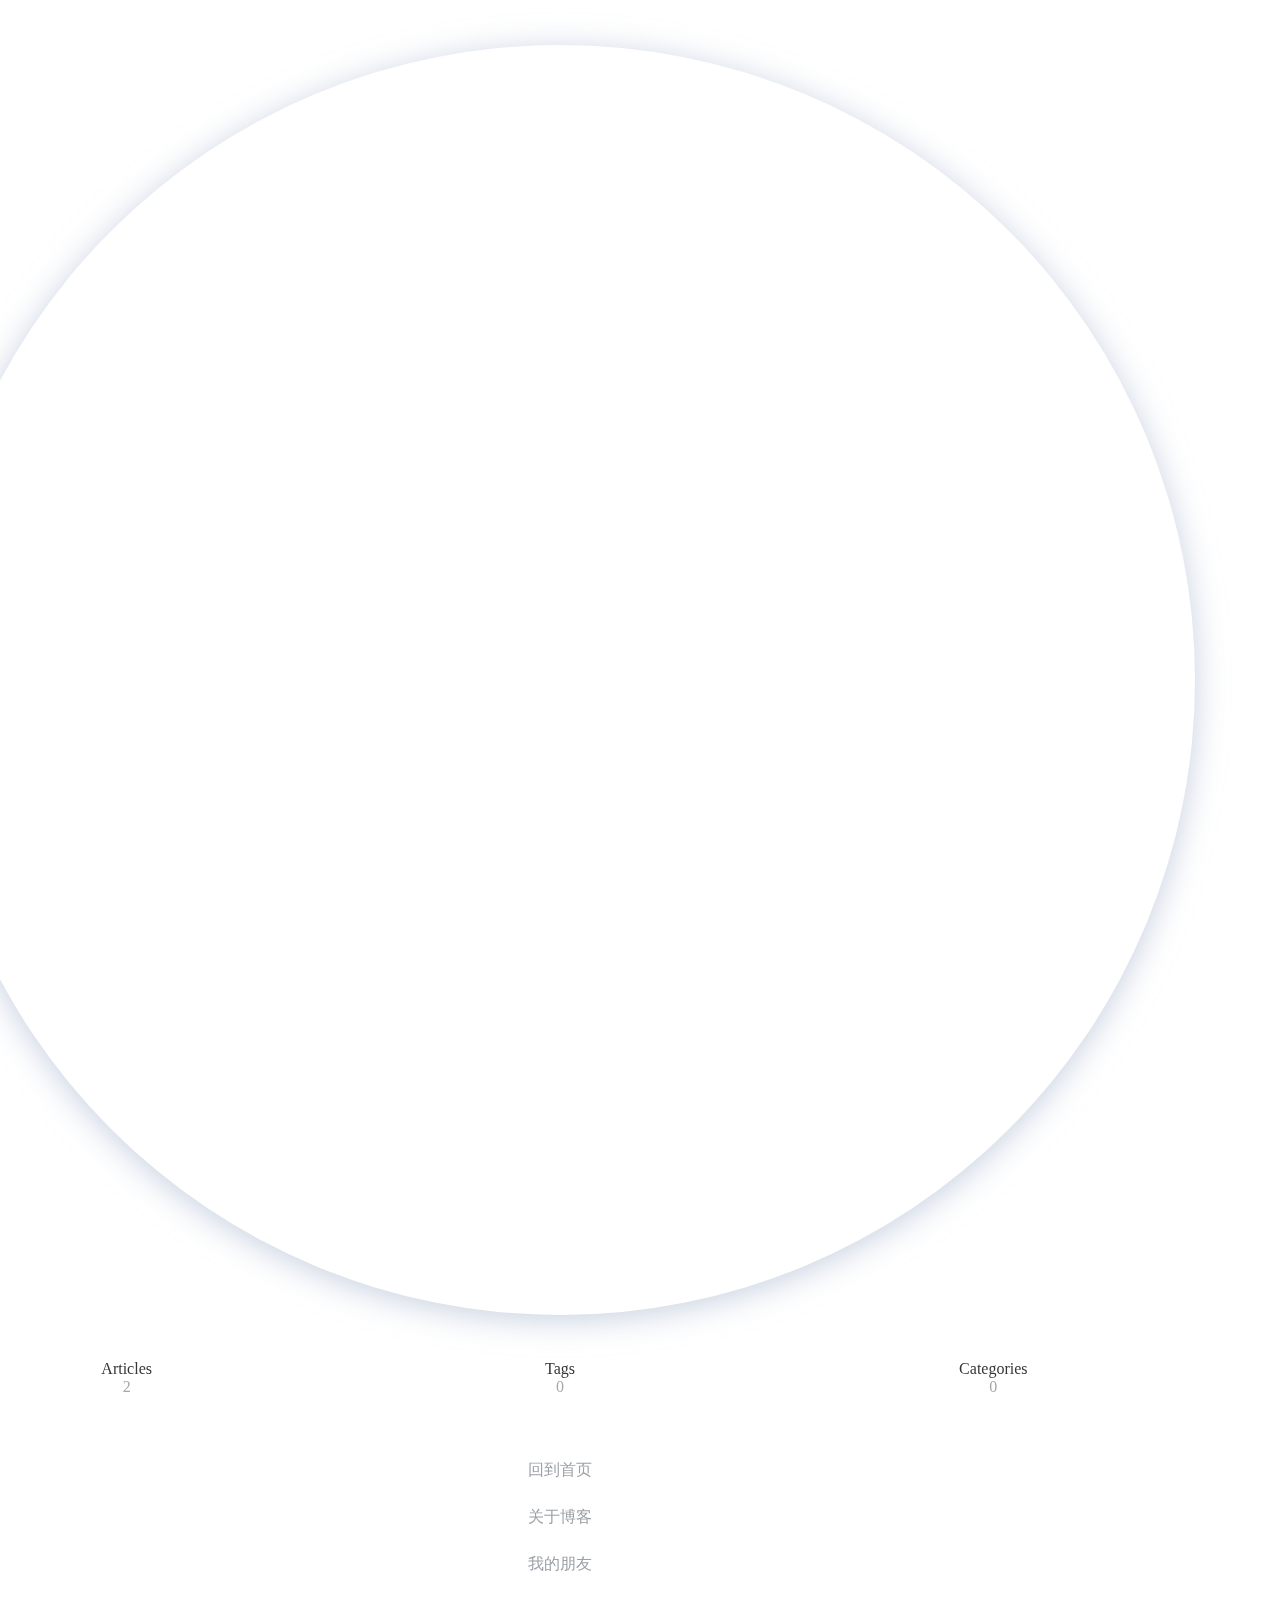
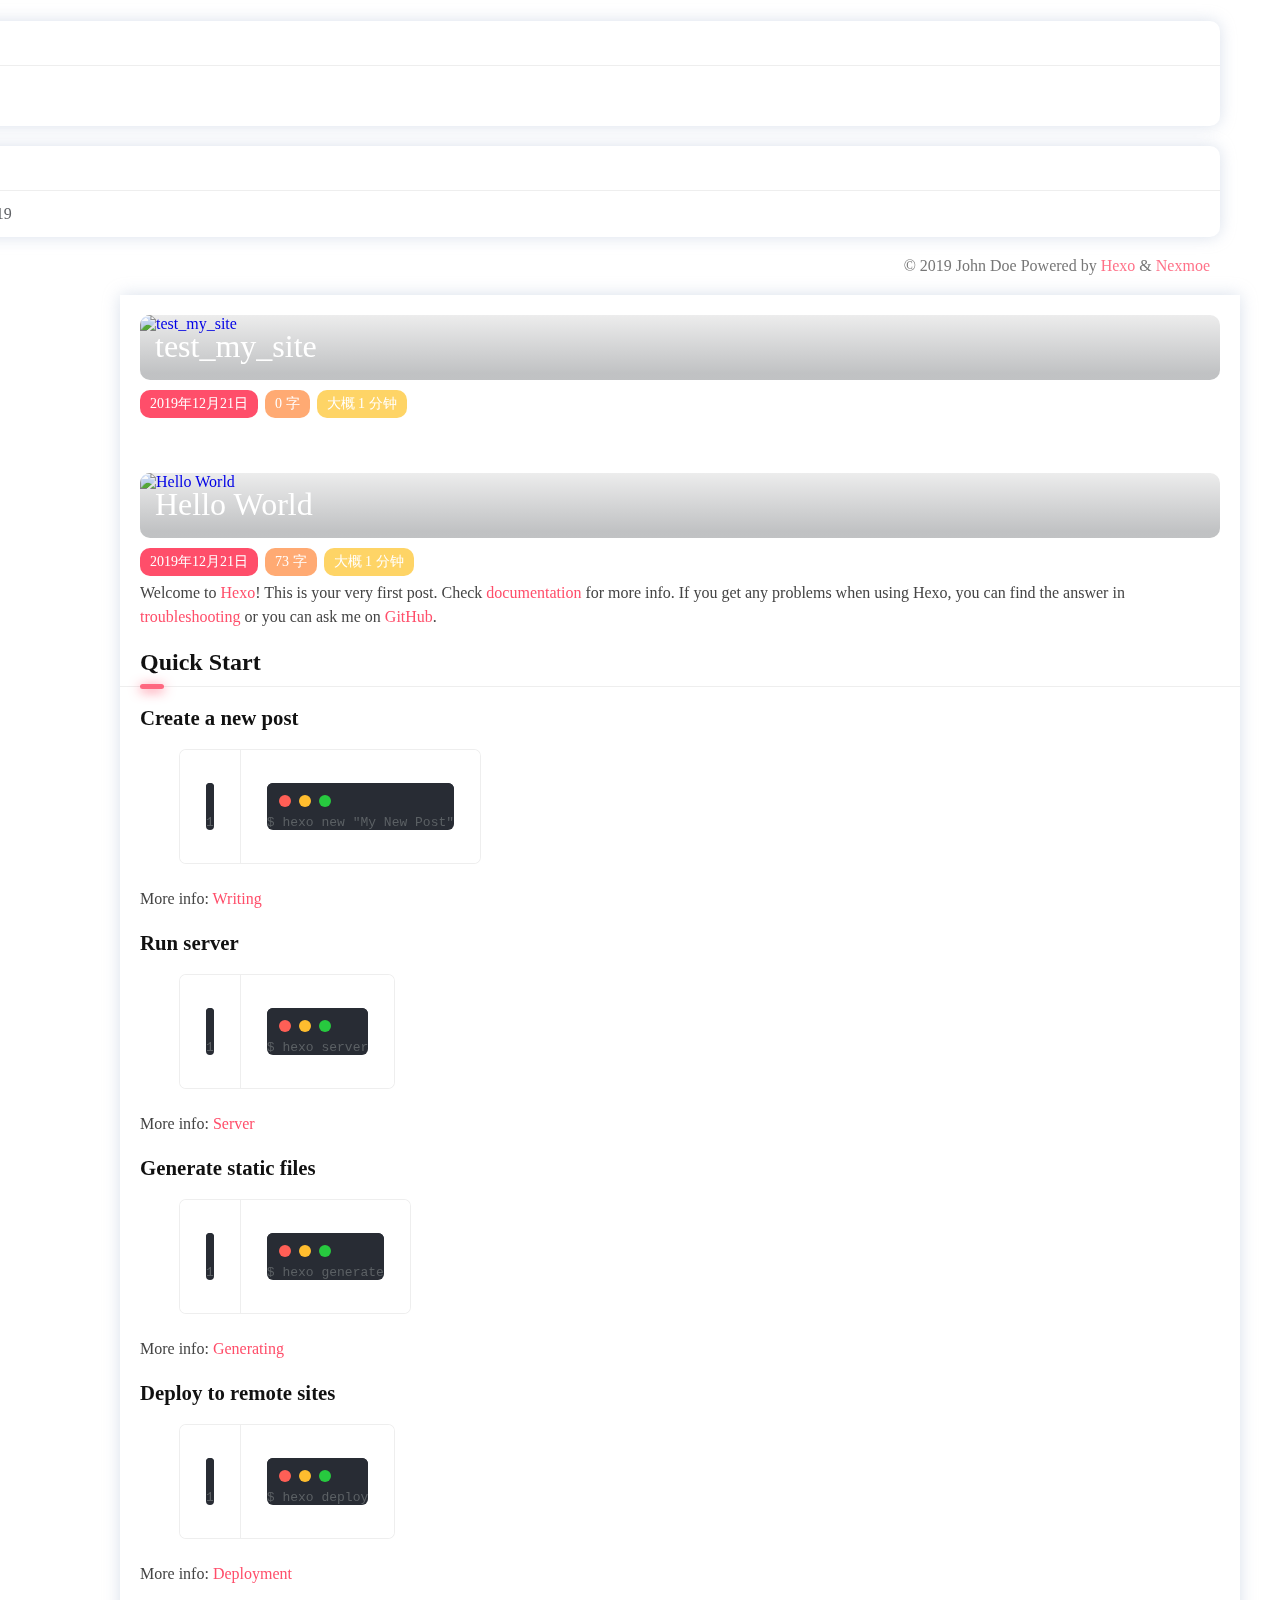
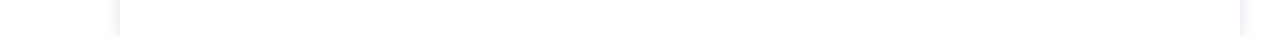
==== archives/index.html @ 0a87364f "Site updated: 2019-12-23 09:58:11" ====
<!DOCTYPE html>
<html>

<head>
  
  <title>Archive - Hexo</title>
  <meta charset="UTF-8">
  <meta name="description" content="">
  <meta name="viewport" content="width=device-width, initial-scale=1, maximum-scale=1">
  
  

  <link rel="shortcut icon" href="/favicon.ico" type="image/png" />
  <meta property="og:type" content="website">
<meta property="og:title" content="Hexo">
<meta property="og:url" content="http://yoursite.com/archives/index.html">
<meta property="og:site_name" content="Hexo">
<meta property="og:locale" content="en_US">
<meta property="article:author" content="John Doe">
<meta name="twitter:card" content="summary">
  <link rel="stylesheet" href="https://cdn.jsdelivr.net/npm/mdui@0.4.3/dist/css/mdui.min.css">
  <link rel="stylesheet" href="https://cdn.jsdelivr.net/npm/highlight.js@9.15.8/styles/atom-one-dark.css">
   
    <link rel="stylesheet" href="https://cdn.jsdelivr.net/gh/fancyapps/fancybox@3.5.7/dist/jquery.fancybox.min.css" />
  
  
  <link rel="stylesheet" href="//at.alicdn.com/t/font_1038733_0xvrvpg9c0r.css">
  <link rel="stylesheet" href="/css/style.css?v=1577066285137">
<meta name="generator" content="Hexo 4.1.1"></head>

<body class="mdui-drawer-body-left">
  
  <div id="nexmoe-background">
    <div class="nexmoe-bg" style="background-image: url(https://i.loli.net/2019/01/13/5c3aec85a4343.jpg)"></div>
    <div class="mdui-appbar mdui-shadow-0">
      <div class="mdui-toolbar">
        <a mdui-drawer="{target: '#drawer', swipe: true}" title="menu" class="mdui-btn mdui-btn-icon"><i class="mdui-icon material-icons">menu</i></a>
        <div class="mdui-toolbar-spacer"></div>
        <!--<a href="javascript:;" class="mdui-btn mdui-btn-icon"><i class="mdui-icon material-icons">search</i></a>-->
        <a href="/" title="John Doe" class="mdui-btn mdui-btn-icon"><img src="/images/avatar.png"></a>
       </div>
    </div>
  </div>
  <div id="nexmoe-header">
      <div class="nexmoe-drawer mdui-drawer" id="drawer">
    <div class="nexmoe-avatar mdui-ripple">
        <a href="/" title="John Doe">
            <img src="/images/avatar.png" alt="John Doe">
        </a>
    </div>
    <div class="nexmoe-count">
        <div><span>Articles</span>2</div>
        <div><span>Tags</span>0</div>
        <div><span>Categories</span>0</div>
    </div>
    <ul class="nexmoe-list mdui-list" mdui-collapse="{accordion: true}">
        
        <a class="nexmoe-list-item mdui-list-item mdui-ripple" href="/" title="回到首页">
            <i class="mdui-list-item-icon nexmoefont icon-home"></i>
            <div class="mdui-list-item-content">
                回到首页
            </div>
        </a>
        
        <a class="nexmoe-list-item mdui-list-item mdui-ripple" href="/about.html" title="关于博客">
            <i class="mdui-list-item-icon nexmoefont icon-info-circle"></i>
            <div class="mdui-list-item-content">
                关于博客
            </div>
        </a>
        
        <a class="nexmoe-list-item mdui-list-item mdui-ripple" href="/PY.html" title="我的朋友">
            <i class="mdui-list-item-icon nexmoefont icon-unorderedlist"></i>
            <div class="mdui-list-item-content">
                我的朋友
            </div>
        </a>
        
    </ul>
    <aside id="nexmoe-sidebar">
  
  <div class="nexmoe-widget-wrap">
    <h3 class="nexmoe-widget-title">Social</h3>
    <div class="nexmoe-widget nexmoe-social">
        <a class="mdui-ripple" href="https://space.bilibili.com/20238211" target="_blank" mdui-tooltip="{content: '哔哩哔哩'}" style="color: rgb(231, 106, 141);background-color: rgba(231, 106, 141, .15);">
            <i class="nexmoefont icon-bilibili"></i>
        </a><a class="mdui-ripple" href="https://github.com/nexmoe/" target="_blank" mdui-tooltip="{content: 'GitHub'}" style="color: rgb(25, 23, 23);background-color: rgba(25, 23, 23, .15);">
            <i class="nexmoefont icon-github"></i>
        </a>
    </div>
</div>
  
  

  
  
  
  
  <div class="nexmoe-widget-wrap">
    <h3 class="nexmoe-widget-title">Archive</h3>
    <div class="nexmoe-widget">
      <ul class="archive-list"><li class="archive-list-item"><a class="archive-list-link" href="/archives/2019/12/">December 2019</a></li></ul>
    </div>
  </div>


  
</aside>
    <div class="nexmoe-copyright">
        &copy; 2019 John Doe
        Powered by <a href="http://hexo.io/" target="_blank">Hexo</a>
        & <a href="https://nexmoe.com/hexo-theme-nexmoe.html" target="_blank">Nexmoe</a>
    </div>
</div><!-- .nexmoe-drawer -->
  </div>
  <div id="nexmoe-content">
    <div class="nexmoe-primary">
        <section class="nexmoe-posts" id="brand-waterfall">
    
    <div class="nexmoe-post">
        <a href="/2019/12/21/test-my-site/">
            <div class="nexmoe-post-cover mdui-ripple"> 
                
                    <img src="https://i.loli.net/2019/01/13/5c3aec85a4343.jpg" alt="test_my_site">
                
                <h1>test_my_site</h1>
            </div>
        </a>
        <div class="nexmoe-post-meta">
            <a><i class="nexmoefont icon-calendar-fill"></i>2019年12月21日</a>
            <a><i class="nexmoefont icon-areachart"></i>0 字</a>
            <a><i class="nexmoefont icon-time-circle-fill"></i>大概 1 分钟</a>
            
            
        </div>
        <article>
            
            
            
        </article>
    </div>
    
    <div class="nexmoe-post">
        <a href="/2019/12/21/hello-world/">
            <div class="nexmoe-post-cover mdui-ripple"> 
                
                    <img src="https://i.loli.net/2019/01/13/5c3aec85a4343.jpg" alt="Hello World">
                
                <h1>Hello World</h1>
            </div>
        </a>
        <div class="nexmoe-post-meta">
            <a><i class="nexmoefont icon-calendar-fill"></i>2019年12月21日</a>
            <a><i class="nexmoefont icon-areachart"></i>73 字</a>
            <a><i class="nexmoefont icon-time-circle-fill"></i>大概 1 分钟</a>
            
            
        </div>
        <article>
            
            <p>Welcome to <a href="https://hexo.io/" target="_blank" rel="noopener">Hexo</a>! This is your very first post. Check <a href="https://hexo.io/docs/" target="_blank" rel="noopener">documentation</a> for more info. If you get any problems when using Hexo, you can find the answer in <a href="https://hexo.io/docs/troubleshooting.html" target="_blank" rel="noopener">troubleshooting</a> or you can ask me on <a href="https://github.com/hexojs/hexo/issues" target="_blank" rel="noopener">GitHub</a>.</p>
<h2 id="Quick-Start"><a href="#Quick-Start" class="headerlink" title="Quick Start"></a>Quick Start</h2><h3 id="Create-a-new-post"><a href="#Create-a-new-post" class="headerlink" title="Create a new post"></a>Create a new post</h3><figure class="highlight bash"><table><tr><td class="gutter"><pre><span class="line">1</span><br></pre></td><td class="code"><pre><span class="line">$ hexo new <span class="string">"My New Post"</span></span><br></pre></td></tr></table></figure>

<p>More info: <a href="https://hexo.io/docs/writing.html" target="_blank" rel="noopener">Writing</a></p>
<h3 id="Run-server"><a href="#Run-server" class="headerlink" title="Run server"></a>Run server</h3><figure class="highlight bash"><table><tr><td class="gutter"><pre><span class="line">1</span><br></pre></td><td class="code"><pre><span class="line">$ hexo server</span><br></pre></td></tr></table></figure>

<p>More info: <a href="https://hexo.io/docs/server.html" target="_blank" rel="noopener">Server</a></p>
<h3 id="Generate-static-files"><a href="#Generate-static-files" class="headerlink" title="Generate static files"></a>Generate static files</h3><figure class="highlight bash"><table><tr><td class="gutter"><pre><span class="line">1</span><br></pre></td><td class="code"><pre><span class="line">$ hexo generate</span><br></pre></td></tr></table></figure>

<p>More info: <a href="https://hexo.io/docs/generating.html" target="_blank" rel="noopener">Generating</a></p>
<h3 id="Deploy-to-remote-sites"><a href="#Deploy-to-remote-sites" class="headerlink" title="Deploy to remote sites"></a>Deploy to remote sites</h3><figure class="highlight bash"><table><tr><td class="gutter"><pre><span class="line">1</span><br></pre></td><td class="code"><pre><span class="line">$ hexo deploy</span><br></pre></td></tr></table></figure>

<p>More info: <a href="https://hexo.io/docs/one-command-deployment.html" target="_blank" rel="noopener">Deployment</a></p>

            
        </article>
    </div>
    
</section>

    </div>
  </div>
  <script src="https://cdn.jsdelivr.net/npm/mdui@0.4.3/dist/js/mdui.min.js"></script>
<script src="https://cdn.jsdelivr.net/npm/jquery@3.4.1/dist/jquery.min.js"></script>
 
    <script src="https://cdn.jsdelivr.net/gh/fancyapps/fancybox@3.5.7/dist/jquery.fancybox.min.js"></script>


 
    <script src="https://cdn.jsdelivr.net/npm/smoothscroll-for-websites@1.4.9/SmoothScroll.min.js"></script>


<script src="https://cdn.jsdelivr.net/gh/highlightjs/cdn-release@9.15.8/build/highlight.min.js"></script>
<script>hljs.initHighlightingOnLoad();</script>

<script src="/js/app.js?v=1577066285138"></script>
<script src="https://cdn.jsdelivr.net/npm/lazysizes@5.1.0/lazysizes.min.js"></script>


    <script type="text/javascript" src="https://cdn.jsdelivr.net/gh/xtaodada/xtaodada.github.io@0.0.2/copy.js"></script>



  





</body>

</html>
---- css/style.css ----
*,
*::after,
*::before {
  box-sizing: border-box;
}
a {
  text-decoration: none;
}
body {
  max-width: 1200px;
  margin: auto !important;
}
#nexmoe-background .nexmoe-bg {
  opacity: 0.2;
  background-size: cover;
  filter: blur(30px);
  height: 100vh;
  width: 100%;
  position: fixed;
  top: 0;
  left: 0;
  z-index: -1;
}
#nexmoe-background .mdui-appbar {
  padding: 10px;
  display: none;
}
#nexmoe-background .mdui-appbar img {
  width: 100%;
}
@media screen and (max-width: 1023px) {
  .nexmoe-bg {
    position: relative;
  }
  .mdui-appbar {
    display: block !important;
  }
}
#nexmoe-header {
  margin-left: -240px;
}
#nexmoe-header .mdui-drawer {
  left: unset;
  scrollbar-width: none;
}
#nexmoe-header .mdui-drawer::-webkit-scrollbar {
  display: none;
}
#nexmoe-header .nexmoe-avatar,
#nexmoe-header .nexmoe-avatar img {
  width: 100%;
  font-size: 0 0;
}
#nexmoe-header .nexmoe-avatar {
  margin: 45px;
  z-index: 4;
  position: relative;
  font-size: 0;
  width: calc(100% - 90px);
  overflow: hidden;
  border-radius: 100%;
  box-shadow: 0 0.3rem 2rem rgba(161,177,204,0.6);
}
#nexmoe-header .nexmoe-avatar a {
  padding-bottom: 100%;
  display: block;
  height: 0;
}
#nexmoe-header .nexmoe-count {
  padding: 0 30px;
  margin-bottom: 30px;
  display: -webkit-box;
  display: -ms-flexbox;
  display: flex;
}
#nexmoe-header .nexmoe-count div {
  -webkit-box-flex: 1;
  -ms-flex: 1;
  flex: 1;
  text-align: center;
  color: #a3a8ae;
}
#nexmoe-header .nexmoe-count div span {
  color: #363636;
  display: block;
}
#nexmoe-header .nexmoe-social {
  padding: 5px;
}
#nexmoe-header .nexmoe-social a {
  width: 36px;
  height: 36px;
  line-height: 36px;
  margin: 5px;
  border-radius: 100%;
  display: inline-block;
  text-align: center;
  color: #606266;
}
#nexmoe-header .nexmoe-list {
  padding: 8px 20px;
}
#nexmoe-header .nexmoe-list .nexmoe-list-item {
  padding: 0 36px;
  color: #9ca2a8;
  transition: all 0.35s;
  border-radius: 10px;
  margin-bottom: 10px;
  text-align: center;
}
#nexmoe-header .nexmoe-list .nexmoe-list-item.active,
#nexmoe-header .nexmoe-list .nexmoe-list-item.active i {
  color: #fff;
}
#nexmoe-header .nexmoe-list .nexmoe-list-item.active {
  opacity: 0.9;
  background: #ff4e6a;
  box-shadow: 0 2px 12px #ff4e6a;
}
#nexmoe-header .nexmoe-list .nexmoe-list-item i {
  font-size: 22px;
  color: #9ca2a8;
}
#nexmoe-header .nexmoe-list .nexmoe-list-item .mdui-list-item-content {
  margin-left: 0px;
  transition: all 0.35s;
}
#nexmoe-header .nexmoe-widget-wrap {
  box-shadow: 0 0 1rem rgba(161,177,204,0.4);
  background-color: #fff;
  margin: 20px;
  border-radius: 10px;
  overflow: hidden;
  white-space: normal;
}
#nexmoe-header .nexmoe-widget-wrap .nexmoe-widget-title {
  font-size: 1.2em;
  font-weight: normal;
  padding: 12px 10px 10px;
  border-bottom: 1px solid #eee;
  margin: 0;
}
#nexmoe-header .nexmoe-widget-wrap .nexmoe-widget ul {
  list-style-type: none;
  padding: 0;
  margin: 0;
}
#nexmoe-header .nexmoe-widget-wrap .nexmoe-widget ul li {
  overflow: hidden;
  text-overflow: ellipsis;
  white-space: nowrap;
  border-bottom: 1px solid #eee;
  position: relative;
}
#nexmoe-header .nexmoe-widget-wrap .nexmoe-widget ul li a {
  padding: 14px 10px;
  display: block;
  color: #606266;
}
#nexmoe-header .nexmoe-widget-wrap .nexmoe-widget ul li:last-child {
  border-bottom: none;
}
#nexmoe-header .nexmoe-widget-wrap .nexmoe-widget .category-list-count {
  background-color: rgba(255,78,106,0.8);
  display: inline-block;
  width: 26px;
  height: 26px;
  line-height: 26px;
  text-align: center;
  border-radius: 100%;
  color: #fff;
  position: absolute;
  right: 10px;
  top: 10px;
}
#nexmoe-header .nexmoe-widget-wrap .tagcloud {
  padding: 10px;
  padding-bottom: 5px;
}
#nexmoe-header .nexmoe-widget-wrap .tagcloud a {
  border-radius: 10px;
  padding: 5px 10px;
  color: #fff;
  font-size: 12px !important;
  display: inline-block;
  margin-bottom: 5px;
}
#nexmoe-header .nexmoe-widget-wrap .tagcloud a:before {
  content: "# ";
}
#nexmoe-header .nexmoe-widget-wrap .tagcloud a:nth-child(7n+1) {
  background-color: rgba(255,78,106,0.15);
  color: rgba(255,78,106,0.8);
}
#nexmoe-header .nexmoe-widget-wrap .tagcloud a:nth-child(7n+2) {
  background-color: rgba(255,170,115,0.15);
  color: #ffaa73;
}
#nexmoe-header .nexmoe-widget-wrap .tagcloud a:nth-child(7n+3) {
  background-color: rgba(254,212,102,0.15);
  color: #fed466;
}
#nexmoe-header .nexmoe-widget-wrap .tagcloud a:nth-child(7n+4) {
  background-color: rgba(60,220,130,0.15);
  color: #3cdc82;
}
#nexmoe-header .nexmoe-widget-wrap .tagcloud a:nth-child(7n+5) {
  background-color: rgba(100,220,240,0.15);
  color: #64dcf0;
}
#nexmoe-header .nexmoe-widget-wrap .tagcloud a:nth-child(7n+6) {
  background-color: rgba(100,185,255,0.15);
  color: #64b9ff;
}
#nexmoe-header .nexmoe-widget-wrap .tagcloud a:nth-child(7n+7) {
  background-color: rgba(180,180,255,0.15);
  color: #b4b4ff;
}
#nexmoe-header .nexmoe-copyright {
  padding: 0 30px;
  text-align: right;
  color: #777;
  white-space: normal;
  margin-bottom: 20px;
}
#nexmoe-header .nexmoe-copyright a {
  color: rgba(255,78,106,0.8);
}
@media screen and (max-width: 1024px) {
  #nexmoe-header {
    margin-left: 0;
  }
  #nexmoe-header .mdui-drawer {
    left: 0;
  }
}
#nexmoe-content {
  position: relative;
}
#nexmoe-content .nexmoe-primary {
  box-shadow: 0 0 1rem rgba(161,177,204,0.4);
  background-color: #fff;
  float: left;
  width: 100%;
  padding: 20px;
  position: absolute;
  min-height: 100vh;
}
#nexmoe-content .nexmoe-primary .nexmoe-page-nav {
  list-style: none;
  text-align: center;
  display: inline-block;
  color: #ddd;
  background-color: #f5f6f5;
  border-radius: 10px;
  margin-top: -10px;
}
#nexmoe-content .nexmoe-primary .nexmoe-page-nav .prev {
  margin-left: 8px;
}
#nexmoe-content .nexmoe-primary .nexmoe-page-nav .page-number,
#nexmoe-content .nexmoe-primary .nexmoe-page-nav .extend {
  color: #999;
  border-radius: 10px;
  width: 35px;
  height: 35px;
  line-height: 35px;
  margin-right: 8px;
  float: left;
}
#nexmoe-content .nexmoe-primary .nexmoe-page-nav .current {
  color: #fff;
  background: #ff4e6a;
  opacity: 0.9;
  box-shadow: 0 2px 12px #ff4e6a;
}
#nexmoe-content .nexmoe-posts {
  position: relative;
}
#nexmoe-content .nexmoe-posts .nexmoe-post {
  width: 100%;
  margin-bottom: 40px;
}
#nexmoe-content .nexmoe-posts .nexmoe-post article {
  padding: 10px 0;
}
#nexmoe-content .nexmoe-posts .nexmoe-post article p:first-child {
  margin-top: 0;
}
#nexmoe-content .nexmoe-posts .nexmoe-post article p:last-child {
  margin-bottom: 0;
}
#nexmoe-content .nexmoe-posts .nexmoe-post:last-child {
  margin-bottom: 20px;
}
#nexmoe-content .nexmoe-post .nexmoe-post-cover {
  width: 100%;
  position: relative;
  overflow: hidden;
  border-radius: 10px;
  margin-bottom: 10px;
  max-height: 500px;
  min-height: 65px;
  background-color: #eee;
}
#nexmoe-content .nexmoe-post .nexmoe-post-cover img {
  width: 100%;
  display: block;
}
#nexmoe-content .nexmoe-post .nexmoe-post-cover h1 {
  position: absolute;
  bottom: 0;
  padding: 15px;
  color: #fff;
  font-size: 2em;
  width: 100%;
  box-sizing: border-box;
  text-transform: none;
  z-index: 1;
  margin: 0;
  font-weight: normal;
}
#nexmoe-content .nexmoe-post .nexmoe-post-cover h1:after {
  background-image: -webkit-linear-gradient(to top, rgba(10,17,25,0.2) 10%, rgba(10,17,25,0) 100%);
  background-image: linear-gradient(to top, rgba(10,17,25,0.2) 10%, rgba(10,17,25,0) 100%);
  -moz-pointer-events: none;
  -webkit-pointer-events: none;
  -ms-pointer-events: none;
  pointer-events: none;
  background-size: cover;
  content: '';
  display: block;
  height: 100%;
  left: 0;
  position: absolute;
  bottom: 0;
  width: 100%;
  z-index: -1;
}
#nexmoe-content .nexmoe-post .nexmoe-post-meta {
  margin-bottom: -10px;
}
#nexmoe-content .nexmoe-post .nexmoe-post-meta a {
  border-radius: 10px;
  padding: 5px 10px;
  color: #fff;
  font-size: 14px;
  display: inline-block;
  margin-bottom: 5px;
  margin-right: 3px;
}
#nexmoe-content .nexmoe-post .nexmoe-post-meta a .nexmoefont {
  font-size: 14px;
}
#nexmoe-content .nexmoe-post .nexmoe-post-meta a:before,
#nexmoe-content .nexmoe-post .nexmoe-post-meta i:before {
  margin-right: 5px;
}
#nexmoe-content .nexmoe-post .nexmoe-post-meta a:nth-child(7n+1) {
  background-color: #ff4e6a;
}
#nexmoe-content .nexmoe-post .nexmoe-post-meta a:nth-child(7n+2) {
  background-color: #ffaa73;
}
#nexmoe-content .nexmoe-post .nexmoe-post-meta a:nth-child(7n+3) {
  background-color: #fed466;
}
#nexmoe-content .nexmoe-post .nexmoe-post-meta a:nth-child(7n+4) {
  background-color: #3cdc82;
}
#nexmoe-content .nexmoe-post .nexmoe-post-meta a:nth-child(7n+5) {
  background-color: #64dcf0;
}
#nexmoe-content .nexmoe-post .nexmoe-post-meta a:nth-child(7n+6) {
  background-color: #64b9ff;
}
#nexmoe-content .nexmoe-post .nexmoe-post-meta a:nth-child(7n+7) {
  background-color: #b4b4ff;
}
#nexmoe-content .nexmoe-post .nexmoe-post-copyright {
  margin-bottom: 20px;
  border-radius: 6px;
  padding: 20px;
  color: #666;
  background-color: #f8f8f8;
  border-left: 2px solid #eee;
  line-height: 1.5em;
  position: relative;
}
#nexmoe-content .nexmoe-post .nexmoe-post-copyright i {
  position: absolute;
  top: -10px;
  left: 13px;
  font-size: 20px;
  background: #f8f8f8;
  color: #666;
  border-radius: 100%;
  text-align: center;
  line-height: 24px;
  padding: 2px;
  height: 30px;
  width: 30px;
  border: 1px solid #eee;
}
#nexmoe-content .nexmoe-post .nexmoe-post-copyright a {
  color: #ff4e6a;
}
#nexmoe-content .nexmoe-comment {
  background-color: #f5f6f5;
  padding: 20px;
  margin: -20px;
  margin-top: 0;
}
#nexmoe-content::after {
  clear: both;
  display: table;
  content: ' ';
}
@media screen and (max-width: 1024px) {
  #nexmoe-content .nexmoe-primary {
    width: 100%;
    position: relative;
    min-height: 100vh;
  }
  #nexmoe-content .nexmoe-secondary {
    display: none;
  }
}
@media screen and (min-width: 1024px) {
  body {
    padding-left: 80px;
  }
  #nexmoe-header .mdui-drawer-close {
    -webkit-transform: translateX(-160px);
    transform: translateX(-160px);
  }
  #nexmoe-header .mdui-drawer-close .nexmoe-avatar {
    padding: 16px;
    width: 80px;
    margin-left: 160px;
    margin-top: 8px;
  }
  #nexmoe-header .mdui-drawer-close .nexmoe-count {
    padding: 16px;
    width: 80px;
    margin-left: 160px;
    display: block;
  }
  #nexmoe-header .mdui-drawer-close .nexmoe-count div {
    display: block;
    margin-bottom: 10px;
  }
  #nexmoe-header .mdui-drawer-close .nexmoe-count div:last-child {
    margin-bottom: 0;
  }
  #nexmoe-header .mdui-drawer-close .mdui-list {
    margin-left: 160px;
  }
  #nexmoe-header .mdui-drawer-close .nexmoe-list-item {
    padding: 0 17px;
    color: #9ca2a8;
  }
  #nexmoe-header .mdui-drawer-close .mdui-list-item-icon~.mdui-list-item-content {
    margin-left: 32px;
  }
  #nexmoe-header .mdui-drawer-close .nexmoe-list {
    padding: 8px 10px;
  }
}
article {
  color: #444;
  font-family: microsoft yahei;
}
article p {
  line-height: 24px;
}
article code {
  background-color: rgba(27,31,35,0.05);
  border-radius: 6px;
  font-size: 85%;
  padding: 0.2em 0.4em;
  border: 1px solid #d7dae2;
}
article code::-webkit-scrollbar {
  width: 10px;
  height: 10px;
}
article code::-webkit-scrollbar-thumb {
  border-radius: 6px;
  background-color: #888;
}
article pre {
  border-radius: 6px;
  overflow: hidden;
  -webkit-box-sizing: border-box;
  box-sizing: border-box;
  margin: 20px 0;
  position: relative;
  background: #282c34;
}
article pre::before {
  content: "";
  background: #282c34;
  height: 32px;
  margin-bottom: 0;
  display: block;
}
article pre::after {
  content: " ";
  position: absolute;
  border-radius: 50%;
  background: #ff5f56;
  width: 12px;
  height: 12px;
  top: 0;
  left: 12px;
  margin-top: 12px;
  -webkit-box-shadow: 20px 0 #ffbd2e, 40px 0 #27c93f;
  box-shadow: 20px 0 #ffbd2e, 40px 0 #27c93f;
}
article pre code {
  position: relative;
  padding: 0 5px;
  display: inline-block;
  padding-left: 45px !important;
  border: none;
  border-radius: 0;
  font-size: 100%;
}
article pre code::after {
  content: '001 \A 002 \A 003 \A 004 \A 005 \A 006 \A 007 \A 008 \A 009 \A 010 \A 011 \A 012 \A 013 \A 014 \A 015 \A 016 \A 017 \A 018 \A 019 \A 020 \A 021 \A 022 \A 023 \A 024 \A 025 \A 026 \A 027 \A 028 \A 029 \A 030 \A 031 \A 032 \A 033 \A 034 \A 035 \A 036 \A 037 \A 038 \A 039 \A 040 \A 041 \A 042 \A 043 \A 044 \A 045 \A 046 \A 047 \A 048 \A 049 \A 050 \A 051 \A 052 \A 053 \A 054 \A 055 \A 056 \A 057 \A 058 \A 059 \A 060 \A 061 \A 062 \A 063 \A 064 \A 065 \A 066 \A 067 \A 068 \A 069 \A 070 \A 071 \A 072 \A 073 \A 074 \A 075 \A 076 \A 077 \A 078 \A 079 \A 080 \A 081 \A 082 \A 083 \A 084 \A 085 \A 086 \A 087 \A 088 \A 089 \A 090 \A 091 \A 092 \A 093 \A 094 \A 095 \A 096 \A 097 \A 098 \A 099 \A 100 \A 101 \A 102 \A 103 \A 104 \A 105 \A 106 \A 107 \A 108 \A 109 \A 110 \A 111 \A 112 \A 113 \A 114 \A 115 \A 116 \A 117 \A 118 \A 119 \A 120 \A 121 \A 122 \A 123 \A 124 \A 125 \A 126 \A 127 \A 128 \A 129 \A 130 \A 131 \A 132 \A 133 \A 134 \A 135 \A 136 \A 137 \A 138 \A 139 \A 140 \A 141 \A 142 \A 143 \A 144 \A 145 \A 146 \A 147 \A 148 \A 149 \A 150 \A 151 \A 152 \A 153 \A 154 \A 155 \A 156 \A 157 \A 158 \A 159 \A 160 \A 161 \A 162 \A 163 \A 164 \A 165 \A 166 \A 167 \A 168 \A 169 \A 170 \A 171 \A 172 \A 173 \A 174 \A 175 \A 176 \A 177 \A 178 \A 179 \A 180 \A 181 \A 182 \A 183 \A 184 \A 185 \A 186 \A 187 \A 188 \A 189 \A 190 \A 191 \A 192 \A 193 \A 194 \A 195 \A 196 \A 197 \A 198 \A 199 \A 200 \A 201 \A 202 \A 203 \A 204 \A 205 \A 206 \A 207 \A 208 \A 209 \A 210 \A 211 \A 212 \A 213 \A 214 \A 215 \A 216 \A 217 \A 218 \A 219 \A 220 \A 221 \A 222 \A 223 \A 224 \A 225 \A 226 \A 227 \A 228 \A 229 \A 230 \A 231 \A 232 \A 233 \A 234 \A 235 \A 236 \A 237 \A 238 \A 239 \A 240 \A 241 \A 242 \A 243 \A 244 \A 245 \A 246 \A 247 \A 248 \A 249 \A 250 \A 251 \A 252 \A 253 \A 254 \A 255 \A 256 \A 257 \A 258 \A 259 \A 260 \A 261 \A 262 \A 263 \A 264 \A 265 \A 266 \A 267 \A 268 \A 269 \A 270 \A 271 \A 272 \A 273 \A 274 \A 275 \A 276 \A 277 \A 278 \A 279 \A 280 \A 281 \A 282 \A 283 \A 284 \A 285 \A 286 \A 287 \A 288 \A 289 \A 290 \A 291 \A 292 \A 293 \A 294 \A 295 \A 296 \A 297 \A 298 \A 299 \A 300 \A 301 \A 302 \A 303 \A 304 \A 305 \A 306 \A 307 \A 308 \A 309 \A 310 \A 311 \A 312 \A 313 \A 314 \A 315 \A 316 \A 317 \A 318 \A 319 \A 320 \A 321 \A 322 \A 323 \A 324 \A 325 \A 326 \A 327 \A 328 \A 329 \A 330 \A 331 \A 332 \A 333 \A 334 \A 335 \A 336 \A 337 \A 338 \A 339 \A 340 \A 341 \A 342 \A 343 \A 344 \A 345 \A 346 \A 347 \A 348 \A 349 \A 350 \A 351 \A 352 \A 353 \A 354 \A 355 \A 356 \A 357 \A 358 \A 359 \A 360 \A 361 \A 362 \A 363 \A 364 \A 365 \A 366 \A 367 \A 368 \A 369 \A 370 \A 371 \A 372 \A 373 \A 374 \A 375 \A 376 \A 377 \A 378 \A 379 \A 380 \A 381 \A 382 \A 383 \A 384 \A 385 \A 386 \A 387 \A 388 \A 389 \A 390 \A 391 \A 392 \A 393 \A 394 \A 395 \A 396 \A 397 \A 398 \A 399 \A 400 \A 401 \A 402 \A 403 \A 404 \A 405 \A 406 \A 407 \A 408 \A 409 \A 410 \A 411 \A 412 \A 413 \A 414 \A 415 \A 416 \A 417 \A 418 \A 419 \A 420 \A 421 \A 422 \A 423 \A 424 \A 425 \A 426 \A 427 \A 428 \A 429 \A 430 \A 431 \A 432 \A 433 \A 434 \A 435 \A 436 \A 437 \A 438 \A 439 \A 440 \A 441 \A 442 \A 443 \A 444 \A 445 \A 446 \A 447 \A 448 \A 449 \A 450 \A 451 \A 452 \A 453 \A 454 \A 455 \A 456 \A 457 \A 458 \A 459 \A 460 \A 461 \A 462 \A 463 \A 464 \A 465 \A 466 \A 467 \A 468 \A 469 \A 470 \A 471 \A 472 \A 473 \A 474 \A 475 \A 476 \A 477 \A 478 \A 479 \A 480 \A 481 \A 482 \A 483 \A 484 \A 485 \A 486 \A 487 \A 488 \A 489 \A 490 \A 491 \A 492 \A 493 \A 494 \A 495 \A 496 \A 497 \A 498 \A 499 \A 500 \A 501 \A 502 \A 503 \A 504 \A 505 \A 506 \A 507 \A 508 \A 509 \A 510 \A 511 \A 512 \A 513 \A 514 \A 515 \A 516 \A 517 \A 518 \A 519 \A 520 \A 521 \A 522 \A 523 \A 524 \A 525 \A 526 \A 527 \A 528 \A 529 \A 530 \A 531 \A 532 \A 533 \A 534 \A 535 \A 536 \A 537 \A 538 \A 539 \A 540 \A 541 \A 542 \A 543 \A 544 \A 545 \A 546 \A 547 \A 548 \A 549 \A 550 \A 551 \A 552 \A 553 \A 554 \A 555 \A 556 \A 557 \A 558 \A 559 \A 560 \A 561 \A 562 \A 563 \A 564 \A 565 \A 566 \A 567 \A 568 \A 569 \A 570 \A 571 \A 572 \A 573 \A 574 \A 575 \A 576 \A 577 \A 578 \A 579 \A 580 \A 581 \A 582 \A 583 \A 584 \A 585 \A 586 \A 587 \A 588 \A 589 \A 590 \A 591 \A 592 \A 593 \A 594 \A 595 \A 596 \A 597 \A 598 \A 599 \A 600 \A 601 \A 602 \A 603 \A 604 \A 605 \A 606 \A 607 \A 608 \A 609 \A 610 \A 611 \A 612 \A 613 \A 614 \A 615 \A 616 \A 617 \A 618 \A 619 \A 620 \A 621 \A 622 \A 623 \A 624 \A 625 \A 626 \A 627 \A 628 \A 629 \A 630 \A 631 \A 632 \A 633 \A 634 \A 635 \A 636 \A 637 \A 638 \A 639 \A 640 \A 641 \A 642 \A 643 \A 644 \A 645 \A 646 \A 647 \A 648 \A 649 \A 650 \A 651 \A 652 \A 653 \A 654 \A 655 \A 656 \A 657 \A 658 \A 659 \A 660 \A 661 \A 662 \A 663 \A 664 \A 665 \A 666 \A 667 \A 668 \A 669 \A 670 \A 671 \A 672 \A 673 \A 674 \A 675 \A 676 \A 677 \A 678 \A 679 \A 680 \A 681 \A 682 \A 683 \A 684 \A 685 \A 686 \A 687 \A 688 \A 689 \A 690 \A 691 \A 692 \A 693 \A 694 \A 695 \A 696 \A 697 \A 698 \A 699 \A 700 \A 701 \A 702 \A 703 \A 704 \A 705 \A 706 \A 707 \A 708 \A 709 \A 710 \A 711 \A 712 \A 713 \A 714 \A 715 \A 716 \A 717 \A 718 \A 719 \A 720 \A 721 \A 722 \A 723 \A 724 \A 725 \A 726 \A 727 \A 728 \A 729 \A 730 \A 731 \A 732 \A 733 \A 734 \A 735 \A 736 \A 737 \A 738 \A 739 \A 740 \A 741 \A 742 \A 743 \A 744 \A 745 \A 746 \A 747 \A 748 \A 749 \A 750 \A 751 \A 752 \A 753 \A 754 \A 755 \A 756 \A 757 \A 758 \A 759 \A 760 \A 761 \A 762 \A 763 \A 764 \A 765 \A 766 \A 767 \A 768 \A 769 \A 770 \A 771 \A 772 \A 773 \A 774 \A 775 \A 776 \A 777 \A 778 \A 779 \A 780 \A 781 \A 782 \A 783 \A 784 \A 785 \A 786 \A 787 \A 788 \A 789 \A 790 \A 791 \A 792 \A 793 \A 794 \A 795 \A 796 \A 797 \A 798 \A 799 \A 800 \A 801 \A 802 \A 803 \A 804 \A 805 \A 806 \A 807 \A 808 \A 809 \A 810 \A 811 \A 812 \A 813 \A 814 \A 815 \A 816 \A 817 \A 818 \A 819 \A 820 \A 821 \A 822 \A 823 \A 824 \A 825 \A 826 \A 827 \A 828 \A 829 \A 830 \A 831 \A 832 \A 833 \A 834 \A 835 \A 836 \A 837 \A 838 \A 839 \A 840 \A 841 \A 842 \A 843 \A 844 \A 845 \A 846 \A 847 \A 848 \A 849 \A 850 \A 851 \A 852 \A 853 \A 854 \A 855 \A 856 \A 857 \A 858 \A 859 \A 860 \A 861 \A 862 \A 863 \A 864 \A 865 \A 866 \A 867 \A 868 \A 869 \A 870 \A 871 \A 872 \A 873 \A 874 \A 875 \A 876 \A 877 \A 878 \A 879 \A 880 \A 881 \A 882 \A 883 \A 884 \A 885 \A 886 \A 887 \A 888 \A 889 \A 890 \A 891 \A 892 \A 893 \A 894 \A 895 \A 896 \A 897 \A 898 \A 899 \A 900 \A 901 \A 902 \A 903 \A 904 \A 905 \A 906 \A 907 \A 908 \A 909 \A 910 \A 911 \A 912 \A 913 \A 914 \A 915 \A 916 \A 917 \A 918 \A 919 \A 920 \A 921 \A 922 \A 923 \A 924 \A 925 \A 926 \A 927 \A 928 \A 929 \A 930 \A 931 \A 932 \A 933 \A 934 \A 935 \A 936 \A 937 \A 938 \A 939 \A 940 \A 941 \A 942 \A 943 \A 944 \A 945 \A 946 \A 947 \A 948 \A 949 \A 950 \A 951 \A 952 \A 953 \A 954 \A 955 \A 956 \A 957 \A 958 \A 959 \A 960 \A 961 \A 962 \A 963 \A 964 \A 965 \A 966 \A 967 \A 968 \A 969 \A 970 \A 971 \A 972 \A 973 \A 974 \A 975 \A 976 \A 977 \A 978 \A 979 \A 980 \A 981 \A 982 \A 983 \A 984 \A 985 \A 986 \A 987 \A 988 \A 989 \A 990 \A 991 \A 992 \A 993 \A 994 \A 995 \A 996 \A 997 \A 998 \A 999.';
  color: #5c6370;
  position: absolute;
  top: 0.5em;
  bottom: 0.5em;
  left: 0;
  text-align: left;
  clip: rect(-100px 2em 9999px 0);
  clip: rect(-100px 5ch 9999px 0);
  overflow: hidden;
  padding: 1px 0;
  padding-left: 12px;
  background: #282c34;
}
article a {
  -webkit-transition: all 0.35s;
  transition: all 0.35s;
  color: #ff4e6a;
  text-decoration: none;
  position: relative;
  word-wrap: break-word;
}
article a:hover,
article a:focus {
  color: #ff4e6a;
}
article a::after {
  -webkit-transition: width 0.35s;
  transition: width 0.35s;
  content: "";
  right: 0;
  width: 0;
  bottom: -2px;
  position: absolute;
  border-bottom: 1px solid;
}
article a:hover::after {
  left: 0;
  width: 100%;
}
article p {
  margin: 20px 0;
  position: relative;
}
article p::after {
  content: "";
  clear: both;
  display: block;
}
article del {
  color: #999;
  font-size: 0.9em;
}
article table.nexmoe-album {
  margin: -5px;
  max-width: calc(100% + 10px);
}
article table.nexmoe-album + .nexmoe-album {
  margin-top: 5px;
}
article table.nexmoe-album,
article table.nexmoe-album thead,
article table.nexmoe-album th,
article table.nexmoe-album td {
  border: none;
  box-shadow: none;
}
article table.nexmoe-album * {
  background-color: transparent !important;
}
article table.nexmoe-album th,
article table.nexmoe-album td {
  padding: 5px;
  height: 300px;
}
article table.nexmoe-album th a::after,
article table.nexmoe-album td a::after {
  display: none;
}
@media screen and (max-width: 1024px) {
  article table.nexmoe-album th,
  article table.nexmoe-album td {
    height: 100px;
  }
}
article table.nexmoe-album img {
  width: 100%;
  height: 100%;
  object-fit: cover;
}
article img {
  display: block;
  border-radius: 6px;
  border: 1px solid #eee;
}
article h1,
article h2,
article h3,
article h4,
article h5,
article h6 {
  color: #111;
  margin: 20px 0;
}
article h4,
article h5,
article h6 {
  position: relative;
}
article h4:before,
article h5:before,
article h6:before {
  display: inline-block;
  width: 1em;
  content: '#';
  color: #ff4e6a;
}
article h1 {
  font-size: 2.2em;
}
article h2 {
  font-size: 1.5em;
  position: relative;
  padding-bottom: 10px;
}
article h2:before {
  content: "";
  width: calc(100% + 40px);
  border-bottom: 1px solid #eee;
  position: absolute;
  bottom: -1px;
  left: -20px;
}
article h2:after {
  transition: all 0.35s;
  content: "";
  position: absolute;
  background: rgba(255,78,106,0.85);
  width: 1em;
  height: 5px;
  bottom: -3px;
  left: 0;
  border-radius: 6px;
  box-shadow: 0 2px 12px rgba(255,78,106,0.85);
}
article h2:hover:after {
  width: 2em;
}
article h3 {
  font-size: 1.3em;
}
article h4 {
  font-size: 1.15em;
}
article h5 {
  font-size: 1em;
}
article h6 {
  font-size: 0.9em;
}
article blockquote {
  color: #666;
  margin: 20px 0;
  padding: 0.1em 2.2em;
  background-color: #f8f8f8;
  line-height: 28px;
  position: relative;
  border-radius: 6px;
  border: 1px solid #eee;
  font-family: sf pro sc, sf pro display, sf pro icons, aos icons, pingfang sc, helvetica neue, helvetica, arial, sans-serif;
}
article blockquote:before {
  content: "\201C";
  top: 15px;
  left: 10px;
  position: absolute;
  color: #888;
  font-size: 3em;
}
article blockquote:after {
  content: "\201D";
  bottom: -8px;
  right: 10px;
  position: absolute;
  color: #888;
  font-size: 3em;
}
article hr {
  display: block;
  border: 0;
  border-top: 1px dashed #ccc;
  margin: 20px 0;
  padding: 0;
}
article sub,
article sup {
  font-size: 75%;
  line-height: 0;
  position: relative;
  vertical-align: baseline;
}
article sup {
  top: -0.5em;
}
article sub {
  bottom: -0.25em;
}
article ul,
article ol {
  padding: 0 0 0 2em;
  margin-top: 0;
}
article ul .mdui-checkbox {
  padding-left: 22px;
  height: 18px;
}
article ul .mdui-checkbox-icon {
  top: 4px;
}
article li {
  line-height: 24px;
}
article li p {
  margin: 0 !important;
}
article dd {
  margin: 0 0 0 2em;
}
article table {
  color: #5b6064;
  border-spacing: 0;
  text-align: center;
  border-collapse: collapse;
  -webkit-box-shadow: 0 0 0 1px #eee;
  box-shadow: 0 0 0 1px #eee;
  display: inline-block;
  max-width: 100%;
  overflow: auto;
  white-space: nowrap;
  margin: auto;
  border-radius: 6px;
}
article table::-webkit-scrollbar {
  width: 6px;
  height: 6px;
}
article table::-webkit-scrollbar-thumb {
  background-color: #888;
}
article table thead {
  border-bottom: 1px solid #eee;
  background-color: #f8f8f8;
}
article table thead tr {
  background-color: #f8f8f8;
}
article table th {
  border-right: 1px solid #eee;
  padding: 13px 26px;
  font-weight: 400;
}
article table td {
  border-right: 1px solid #eee;
  padding: 13px 26px;
}
article table th:last-child,
article table td:last-child {
  border: none;
}
article table tr {
  background-color: #fff;
}
article table tr:nth-child(2n) {
  background-color: #f8f8f8;
}
article img,
article canvas,
article iframe,
article video,
article svg,
article select,
article textarea {
  width: auto;
  max-width: 100%;
}
details ul {
  padding-left: 1.7em;
}
summary {
  cursor: pointer;
}
summary i {
  margin-right: 0.3em;
  width: 24px;
}
summary .remove {
  display: none;
}
details[open] > summary .add {
  display: none;
}
details[open] > summary .remove {
  display: inline-block;
}
.aplayer {
  -webkit-box-shadow: 0 0 0 1px #eee !important;
  box-shadow: 0 0 0 1px #eee !important;
  border-radius: 6px !important;
  margin: 20px 0 !important;
}
.aplayer .aplayer-info {
  padding: 9px 7px 0 10px !important;
}
.aplayer .aplayer-info .aplayer-controller .aplayer-bar-wrap {
  margin-left: 1px !important;
  padding-right: 3px;
}
.aplayer .aplayer-info .aplayer-controller .aplayer-bar-wrap .aplayer-bar,
.aplayer .aplayer-info .aplayer-controller .aplayer-bar-wrap .aplayer-bar .aplayer-loaded,
.aplayer .aplayer-info .aplayer-controller .aplayer-bar-wrap .aplayer-bar .aplayer-played {
  height: 6px !important;
  border-radius: 6px !important;
}
.aplayer .aplayer-info .aplayer-controller .aplayer-bar-wrap .aplayer-bar .aplayer-played .aplayer-thumb {
  height: 12px !important;
  width: 12px !important;
  right: 3px !important;
  -webkit-box-shadow: 0 0 5px 0 rgba(0,0,0,0.18) !important;
  box-shadow: 0 0 5px 0 rgba(0,0,0,0.18) !important;
  -webkit-transition: all 0.35s;
  transition: all 0.35s;
}
.aplayer .aplayer-info .aplayer-controller .aplayer-volume-wrap .aplayer-volume-bar-wrap .aplayer-volume-bar,
.aplayer .aplayer-info .aplayer-controller .aplayer-volume-wrap .aplayer-volume-bar-wrap .aplayer-volume-bar .aplayer-volume {
  border-radius: 6px;
  width: 6px;
}
.aplayer .aplayer-info .aplayer-controller .aplayer-volume-wrap .aplayer-volume-bar-wrap .aplayer-volume-bar {
  right: 10.5px;
}
.aplayer .aplayer-list ol li {
  border-top: none !important;
}
.aplayer .aplayer-list ol li.aplayer-list-light {
  background: #f8f8f8 !important;
}
article .mdui-btn {
  background-color: #ff4e6a;
  color: #fff;
  border-radius: 6px;
}
article .mdui-btn:focus,
article .mdui-btn:hover {
  background-color: #ff4e6a;
  color: #fff;
}
font.douyin {
  text-shadow: -2px 0 rgba(0,255,255,0.5), 2px 0 rgba(255,0,0,0.5);
  animation: shake-it 0.5s reverse infinite cubic-bezier(0.68, -0.55, 0.27, 1.55);
}
@-moz-keyframes shake-it {
  0% {
    text-shadow: 0 0 rgba(0,255,255,0.5), 0 0 rgba(255,0,0,0.5);
  }
  25% {
    text-shadow: -1px 0 rgba(0,255,255,0.5), 1px 0 rgba(255,0,0,0.5);
  }
  50% {
    text-shadow: -3px 0 rgba(0,255,255,0.5), 1px 0 rgba(255,0,0,0.5);
  }
  100% {
    text-shadow: 1px 0 rgba(0,255,255,0.5), 3px 0 rgba(255,0,0,0.5);
  }
}
@-webkit-keyframes shake-it {
  0% {
    text-shadow: 0 0 rgba(0,255,255,0.5), 0 0 rgba(255,0,0,0.5);
  }
  25% {
    text-shadow: -1px 0 rgba(0,255,255,0.5), 1px 0 rgba(255,0,0,0.5);
  }
  50% {
    text-shadow: -3px 0 rgba(0,255,255,0.5), 1px 0 rgba(255,0,0,0.5);
  }
  100% {
    text-shadow: 1px 0 rgba(0,255,255,0.5), 3px 0 rgba(255,0,0,0.5);
  }
}
@-o-keyframes shake-it {
  0% {
    text-shadow: 0 0 rgba(0,255,255,0.5), 0 0 rgba(255,0,0,0.5);
  }
  25% {
    text-shadow: -1px 0 rgba(0,255,255,0.5), 1px 0 rgba(255,0,0,0.5);
  }
  50% {
    text-shadow: -3px 0 rgba(0,255,255,0.5), 1px 0 rgba(255,0,0,0.5);
  }
  100% {
    text-shadow: 1px 0 rgba(0,255,255,0.5), 3px 0 rgba(255,0,0,0.5);
  }
}
@keyframes shake-it {
  0% {
    text-shadow: 0 0 rgba(0,255,255,0.5), 0 0 rgba(255,0,0,0.5);
  }
  25% {
    text-shadow: -1px 0 rgba(0,255,255,0.5), 1px 0 rgba(255,0,0,0.5);
  }
  50% {
    text-shadow: -3px 0 rgba(0,255,255,0.5), 1px 0 rgba(255,0,0,0.5);
  }
  100% {
    text-shadow: 1px 0 rgba(0,255,255,0.5), 3px 0 rgba(255,0,0,0.5);
  }
}
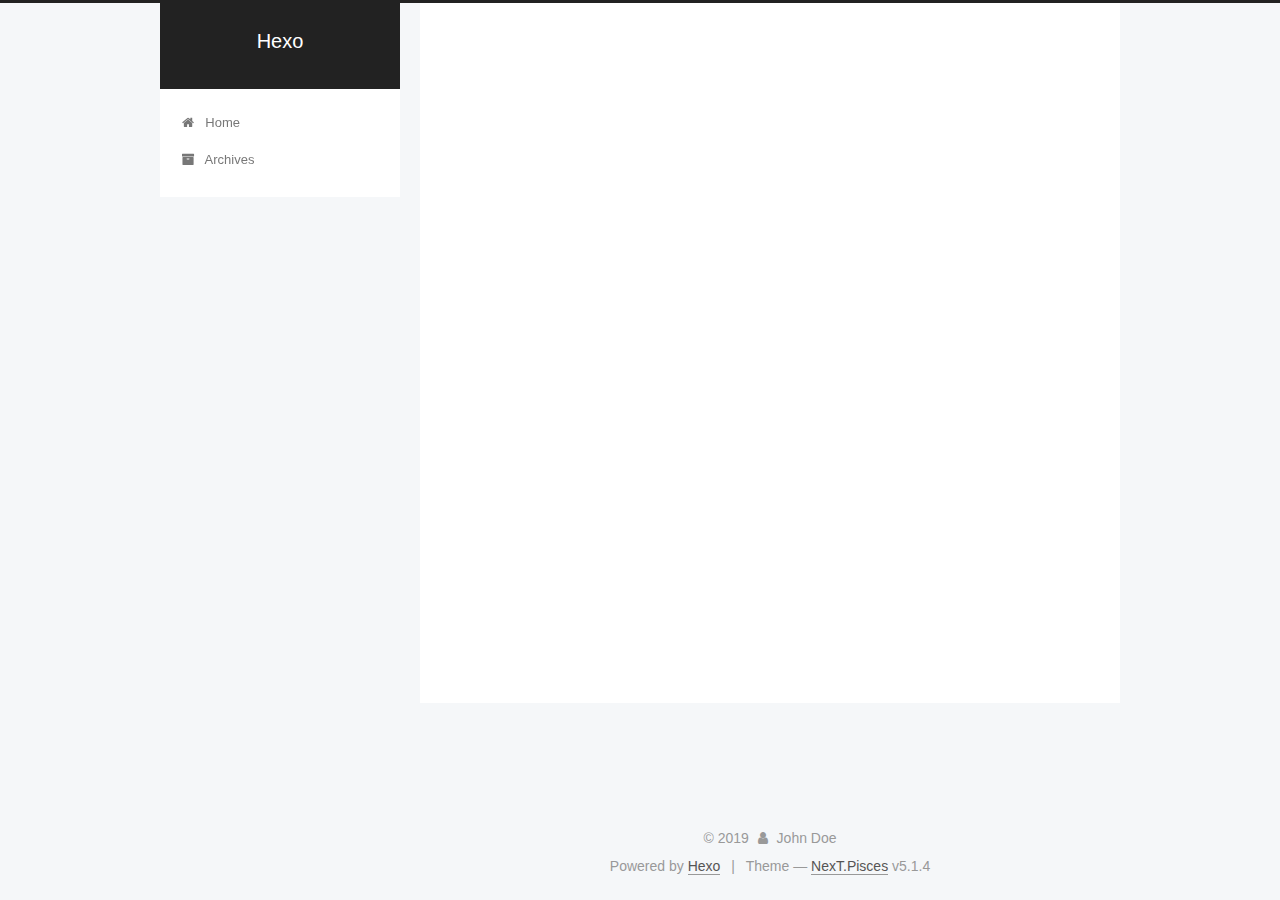
==== commit e49d4148: "Site updated: 2019-12-23 10:29:46" ====
--- a/archives/index.html
+++ b/archives/index.html
@@ -1,212 +1,595 @@
 <!DOCTYPE html>
-<html>
-
+
+
+
+  
+
+
+<html class="theme-next pisces use-motion" lang="en">
 <head>
-  
-  <title>Archive - Hexo</title>
-  <meta charset="UTF-8">
-  <meta name="description" content="">
-  <meta name="viewport" content="width=device-width, initial-scale=1, maximum-scale=1">
-  
-  
-
-  <link rel="shortcut icon" href="/favicon.ico" type="image/png" />
-  <meta property="og:type" content="website">
+  <meta charset="UTF-8"/>
+<meta http-equiv="X-UA-Compatible" content="IE=edge" />
+<meta name="viewport" content="width=device-width, initial-scale=1, maximum-scale=1"/>
+<meta name="theme-color" content="#222">
+
+
+
+
+
+
+
+
+
+<meta http-equiv="Cache-Control" content="no-transform" />
+<meta http-equiv="Cache-Control" content="no-siteapp" />
+
+
+
+
+
+
+
+
+
+
+
+
+
+
+
+
+  
+  
+  <link href="/lib/fancybox/source/jquery.fancybox.css?v=2.1.5" rel="stylesheet" type="text/css" />
+
+
+
+
+
+
+
+<link href="/lib/font-awesome/css/font-awesome.min.css?v=4.6.2" rel="stylesheet" type="text/css" />
+
+<link href="/css/main.css?v=5.1.4" rel="stylesheet" type="text/css" />
+
+
+  <link rel="apple-touch-icon" sizes="180x180" href="/images/apple-touch-icon-next.png?v=5.1.4">
+
+
+  <link rel="icon" type="image/png" sizes="32x32" href="/images/favicon-32x32-next.png?v=5.1.4">
+
+
+  <link rel="icon" type="image/png" sizes="16x16" href="/images/favicon-16x16-next.png?v=5.1.4">
+
+
+  <link rel="mask-icon" href="/images/logo.svg?v=5.1.4" color="#222">
+
+
+
+
+
+  <meta name="keywords" content="Hexo, NexT" />
+
+
+
+
+
+
+
+
+
+
+<meta property="og:type" content="website">
 <meta property="og:title" content="Hexo">
 <meta property="og:url" content="http://yoursite.com/archives/index.html">
 <meta property="og:site_name" content="Hexo">
 <meta property="og:locale" content="en_US">
 <meta property="article:author" content="John Doe">
 <meta name="twitter:card" content="summary">
-  <link rel="stylesheet" href="https://cdn.jsdelivr.net/npm/mdui@0.4.3/dist/css/mdui.min.css">
-  <link rel="stylesheet" href="https://cdn.jsdelivr.net/npm/highlight.js@9.15.8/styles/atom-one-dark.css">
-   
-    <link rel="stylesheet" href="https://cdn.jsdelivr.net/gh/fancyapps/fancybox@3.5.7/dist/jquery.fancybox.min.css" />
-  
-  
-  <link rel="stylesheet" href="//at.alicdn.com/t/font_1038733_0xvrvpg9c0r.css">
-  <link rel="stylesheet" href="/css/style.css?v=1577066285137">
+
+
+
+<script type="text/javascript" id="hexo.configurations">
+  var NexT = window.NexT || {};
+  var CONFIG = {
+    root: '/',
+    scheme: 'Pisces',
+    version: '5.1.4',
+    sidebar: {"position":"left","display":"post","offset":12,"b2t":false,"scrollpercent":false,"onmobile":false},
+    fancybox: true,
+    tabs: true,
+    motion: {"enable":true,"async":false,"transition":{"post_block":"fadeIn","post_header":"slideDownIn","post_body":"slideDownIn","coll_header":"slideLeftIn","sidebar":"slideUpIn"}},
+    duoshuo: {
+      userId: '0',
+      author: 'Author'
+    },
+    algolia: {
+      applicationID: '',
+      apiKey: '',
+      indexName: '',
+      hits: {"per_page":10},
+      labels: {"input_placeholder":"Search for Posts","hits_empty":"We didn't find any results for the search: ${query}","hits_stats":"${hits} results found in ${time} ms"}
+    }
+  };
+</script>
+
+
+
+  <link rel="canonical" href="http://yoursite.com/archives/"/>
+
+
+
+
+
+  <title>Archive | Hexo</title>
+  
+
+
+
+
+
+
+
+
 <meta name="generator" content="Hexo 4.1.1"></head>
 
-<body class="mdui-drawer-body-left">
-  
-  <div id="nexmoe-background">
-    <div class="nexmoe-bg" style="background-image: url(https://i.loli.net/2019/01/13/5c3aec85a4343.jpg)"></div>
-    <div class="mdui-appbar mdui-shadow-0">
-      <div class="mdui-toolbar">
-        <a mdui-drawer="{target: '#drawer', swipe: true}" title="menu" class="mdui-btn mdui-btn-icon"><i class="mdui-icon material-icons">menu</i></a>
-        <div class="mdui-toolbar-spacer"></div>
-        <!--<a href="javascript:;" class="mdui-btn mdui-btn-icon"><i class="mdui-icon material-icons">search</i></a>-->
-        <a href="/" title="John Doe" class="mdui-btn mdui-btn-icon"><img src="/images/avatar.png"></a>
-       </div>
+<body itemscope itemtype="http://schema.org/WebPage" lang="en">
+
+  
+  
+    
+  
+
+  <div class="container sidebar-position-left page-archive">
+    <div class="headband"></div>
+
+    <header id="header" class="header" itemscope itemtype="http://schema.org/WPHeader">
+      <div class="header-inner"><div class="site-brand-wrapper">
+  <div class="site-meta ">
+    
+
+    <div class="custom-logo-site-title">
+      <a href="/"  class="brand" rel="start">
+        <span class="logo-line-before"><i></i></span>
+        <span class="site-title">Hexo</span>
+        <span class="logo-line-after"><i></i></span>
+      </a>
+    </div>
+      
+        <p class="site-subtitle"></p>
+      
+  </div>
+
+  <div class="site-nav-toggle">
+    <button>
+      <span class="btn-bar"></span>
+      <span class="btn-bar"></span>
+      <span class="btn-bar"></span>
+    </button>
+  </div>
+</div>
+
+<nav class="site-nav">
+  
+
+  
+    <ul id="menu" class="menu">
+      
+        
+        <li class="menu-item menu-item-home">
+          <a href="/%20" rel="section">
+            
+              <i class="menu-item-icon fa fa-fw fa-home"></i> <br />
+            
+            Home
+          </a>
+        </li>
+      
+        
+        <li class="menu-item menu-item-archives">
+          <a href="/archives/%20" rel="section">
+            
+              <i class="menu-item-icon fa fa-fw fa-archive"></i> <br />
+            
+            Archives
+          </a>
+        </li>
+      
+
+      
+    </ul>
+  
+
+  
+</nav>
+
+
+
+ </div>
+    </header>
+
+    <main id="main" class="main">
+      <div class="main-inner">
+        <div class="content-wrap">
+          <div id="content" class="content">
+            
+
+  
+  
+  
+  <div class="post-block archive">
+    <div id="posts" class="posts-collapse">
+      <span class="archive-move-on"></span>
+
+      <span class="archive-page-counter">
+        
+        
+        
+          
+        
+        Um..! 2 posts in total. Keep on posting.
+      </span>
+
+      
+
+        
+        
+        
+
+        
+          
+          <div class="collection-title">
+            <h1 class="archive-year" id="archive-year-2019">2019</h1>
+          </div>
+        
+        
+
+        
+
+  <article class="post post-type-normal" itemscope itemtype="http://schema.org/Article">
+    <header class="post-header">
+
+      <h2 class="post-title">
+        
+            <a class="post-title-link" href="/2019/12/21/test-my-site/" itemprop="url">
+              
+                <span itemprop="name">test_my_site</span>
+              
+            </a>
+        
+      </h2>
+
+      <div class="post-meta">
+        <time class="post-time" itemprop="dateCreated"
+              datetime="2019-12-21T17:12:26+08:00"
+              content="2019-12-21" >
+          12-21
+        </time>
+      </div>
+
+    </header>
+  </article>
+
+
+
+      
+
+        
+        
+        
+
+        
+        
+
+        
+
+  <article class="post post-type-normal" itemscope itemtype="http://schema.org/Article">
+    <header class="post-header">
+
+      <h2 class="post-title">
+        
+            <a class="post-title-link" href="/2019/12/21/hello-world/" itemprop="url">
+              
+                <span itemprop="name">Hello World</span>
+              
+            </a>
+        
+      </h2>
+
+      <div class="post-meta">
+        <time class="post-time" itemprop="dateCreated"
+              datetime="2019-12-21T17:10:53+08:00"
+              content="2019-12-21" >
+          12-21
+        </time>
+      </div>
+
+    </header>
+  </article>
+
+
+
+      
+
     </div>
   </div>
-  <div id="nexmoe-header">
-      <div class="nexmoe-drawer mdui-drawer" id="drawer">
-    <div class="nexmoe-avatar mdui-ripple">
-        <a href="/" title="John Doe">
-            <img src="/images/avatar.png" alt="John Doe">
-        </a>
-    </div>
-    <div class="nexmoe-count">
-        <div><span>Articles</span>2</div>
-        <div><span>Tags</span>0</div>
-        <div><span>Categories</span>0</div>
-    </div>
-    <ul class="nexmoe-list mdui-list" mdui-collapse="{accordion: true}">
-        
-        <a class="nexmoe-list-item mdui-list-item mdui-ripple" href="/" title="回到首页">
-            <i class="mdui-list-item-icon nexmoefont icon-home"></i>
-            <div class="mdui-list-item-content">
-                回到首页
-            </div>
-        </a>
-        
-        <a class="nexmoe-list-item mdui-list-item mdui-ripple" href="/about.html" title="关于博客">
-            <i class="mdui-list-item-icon nexmoefont icon-info-circle"></i>
-            <div class="mdui-list-item-content">
-                关于博客
-            </div>
-        </a>
-        
-        <a class="nexmoe-list-item mdui-list-item mdui-ripple" href="/PY.html" title="我的朋友">
-            <i class="mdui-list-item-icon nexmoefont icon-unorderedlist"></i>
-            <div class="mdui-list-item-content">
-                我的朋友
-            </div>
-        </a>
-        
-    </ul>
-    <aside id="nexmoe-sidebar">
-  
-  <div class="nexmoe-widget-wrap">
-    <h3 class="nexmoe-widget-title">Social</h3>
-    <div class="nexmoe-widget nexmoe-social">
-        <a class="mdui-ripple" href="https://space.bilibili.com/20238211" target="_blank" mdui-tooltip="{content: '哔哩哔哩'}" style="color: rgb(231, 106, 141);background-color: rgba(231, 106, 141, .15);">
-            <i class="nexmoefont icon-bilibili"></i>
-        </a><a class="mdui-ripple" href="https://github.com/nexmoe/" target="_blank" mdui-tooltip="{content: 'GitHub'}" style="color: rgb(25, 23, 23);background-color: rgba(25, 23, 23, .15);">
-            <i class="nexmoefont icon-github"></i>
-        </a>
-    </div>
-</div>
-  
-  
-
-  
-  
-  
-  
-  <div class="nexmoe-widget-wrap">
-    <h3 class="nexmoe-widget-title">Archive</h3>
-    <div class="nexmoe-widget">
-      <ul class="archive-list"><li class="archive-list-item"><a class="archive-list-link" href="/archives/2019/12/">December 2019</a></li></ul>
+  
+  
+  
+
+  
+
+
+
+          </div>
+          
+
+
+          
+
+        </div>
+        
+          
+  
+  <div class="sidebar-toggle">
+    <div class="sidebar-toggle-line-wrap">
+      <span class="sidebar-toggle-line sidebar-toggle-line-first"></span>
+      <span class="sidebar-toggle-line sidebar-toggle-line-middle"></span>
+      <span class="sidebar-toggle-line sidebar-toggle-line-last"></span>
     </div>
   </div>
 
-
-  
-</aside>
-    <div class="nexmoe-copyright">
-        &copy; 2019 John Doe
-        Powered by <a href="http://hexo.io/" target="_blank">Hexo</a>
-        & <a href="https://nexmoe.com/hexo-theme-nexmoe.html" target="_blank">Nexmoe</a>
+  <aside id="sidebar" class="sidebar">
+    
+    <div class="sidebar-inner">
+
+      
+
+      
+
+      <section class="site-overview-wrap sidebar-panel sidebar-panel-active">
+        <div class="site-overview">
+          <div class="site-author motion-element" itemprop="author" itemscope itemtype="http://schema.org/Person">
+            
+              <p class="site-author-name" itemprop="name">John Doe</p>
+              <p class="site-description motion-element" itemprop="description"></p>
+          </div>
+
+          <nav class="site-state motion-element">
+
+            
+              <div class="site-state-item site-state-posts">
+              
+                <a href="/archives/%20%7C%7C%20archive">
+              
+                  <span class="site-state-item-count">2</span>
+                  <span class="site-state-item-name">posts</span>
+                </a>
+              </div>
+            
+
+            
+
+            
+
+          </nav>
+
+          
+
+          
+
+          
+          
+
+          
+          
+
+          
+
+        </div>
+      </section>
+
+      
+
+      
+
     </div>
-</div><!-- .nexmoe-drawer -->
+  </aside>
+
+
+        
+      </div>
+    </main>
+
+    <footer id="footer" class="footer">
+      <div class="footer-inner">
+        <div class="copyright">&copy; <span itemprop="copyrightYear">2019</span>
+  <span class="with-love">
+    <i class="fa fa-user"></i>
+  </span>
+  <span class="author" itemprop="copyrightHolder">John Doe</span>
+
+  
+</div>
+
+
+  <div class="powered-by">Powered by <a class="theme-link" target="_blank" href="https://hexo.io">Hexo</a></div>
+
+
+
+  <span class="post-meta-divider">|</span>
+
+
+
+  <div class="theme-info">Theme &mdash; <a class="theme-link" target="_blank" href="https://github.com/iissnan/hexo-theme-next">NexT.Pisces</a> v5.1.4</div>
+
+
+
+
+        
+
+
+
+
+
+
+
+        
+      </div>
+    </footer>
+
+    
+      <div class="back-to-top">
+        <i class="fa fa-arrow-up"></i>
+        
+      </div>
+    
+
+    
+
   </div>
-  <div id="nexmoe-content">
-    <div class="nexmoe-primary">
-        <section class="nexmoe-posts" id="brand-waterfall">
-    
-    <div class="nexmoe-post">
-        <a href="/2019/12/21/test-my-site/">
-            <div class="nexmoe-post-cover mdui-ripple"> 
-                
-                    <img src="https://i.loli.net/2019/01/13/5c3aec85a4343.jpg" alt="test_my_site">
-                
-                <h1>test_my_site</h1>
-            </div>
-        </a>
-        <div class="nexmoe-post-meta">
-            <a><i class="nexmoefont icon-calendar-fill"></i>2019年12月21日</a>
-            <a><i class="nexmoefont icon-areachart"></i>0 字</a>
-            <a><i class="nexmoefont icon-time-circle-fill"></i>大概 1 分钟</a>
-            
-            
-        </div>
-        <article>
-            
-            
-            
-        </article>
-    </div>
-    
-    <div class="nexmoe-post">
-        <a href="/2019/12/21/hello-world/">
-            <div class="nexmoe-post-cover mdui-ripple"> 
-                
-                    <img src="https://i.loli.net/2019/01/13/5c3aec85a4343.jpg" alt="Hello World">
-                
-                <h1>Hello World</h1>
-            </div>
-        </a>
-        <div class="nexmoe-post-meta">
-            <a><i class="nexmoefont icon-calendar-fill"></i>2019年12月21日</a>
-            <a><i class="nexmoefont icon-areachart"></i>73 字</a>
-            <a><i class="nexmoefont icon-time-circle-fill"></i>大概 1 分钟</a>
-            
-            
-        </div>
-        <article>
-            
-            <p>Welcome to <a href="https://hexo.io/" target="_blank" rel="noopener">Hexo</a>! This is your very first post. Check <a href="https://hexo.io/docs/" target="_blank" rel="noopener">documentation</a> for more info. If you get any problems when using Hexo, you can find the answer in <a href="https://hexo.io/docs/troubleshooting.html" target="_blank" rel="noopener">troubleshooting</a> or you can ask me on <a href="https://github.com/hexojs/hexo/issues" target="_blank" rel="noopener">GitHub</a>.</p>
-<h2 id="Quick-Start"><a href="#Quick-Start" class="headerlink" title="Quick Start"></a>Quick Start</h2><h3 id="Create-a-new-post"><a href="#Create-a-new-post" class="headerlink" title="Create a new post"></a>Create a new post</h3><figure class="highlight bash"><table><tr><td class="gutter"><pre><span class="line">1</span><br></pre></td><td class="code"><pre><span class="line">$ hexo new <span class="string">"My New Post"</span></span><br></pre></td></tr></table></figure>
-
-<p>More info: <a href="https://hexo.io/docs/writing.html" target="_blank" rel="noopener">Writing</a></p>
-<h3 id="Run-server"><a href="#Run-server" class="headerlink" title="Run server"></a>Run server</h3><figure class="highlight bash"><table><tr><td class="gutter"><pre><span class="line">1</span><br></pre></td><td class="code"><pre><span class="line">$ hexo server</span><br></pre></td></tr></table></figure>
-
-<p>More info: <a href="https://hexo.io/docs/server.html" target="_blank" rel="noopener">Server</a></p>
-<h3 id="Generate-static-files"><a href="#Generate-static-files" class="headerlink" title="Generate static files"></a>Generate static files</h3><figure class="highlight bash"><table><tr><td class="gutter"><pre><span class="line">1</span><br></pre></td><td class="code"><pre><span class="line">$ hexo generate</span><br></pre></td></tr></table></figure>
-
-<p>More info: <a href="https://hexo.io/docs/generating.html" target="_blank" rel="noopener">Generating</a></p>
-<h3 id="Deploy-to-remote-sites"><a href="#Deploy-to-remote-sites" class="headerlink" title="Deploy to remote sites"></a>Deploy to remote sites</h3><figure class="highlight bash"><table><tr><td class="gutter"><pre><span class="line">1</span><br></pre></td><td class="code"><pre><span class="line">$ hexo deploy</span><br></pre></td></tr></table></figure>
-
-<p>More info: <a href="https://hexo.io/docs/one-command-deployment.html" target="_blank" rel="noopener">Deployment</a></p>
-
-            
-        </article>
-    </div>
-    
-</section>
-
-    </div>
-  </div>
-  <script src="https://cdn.jsdelivr.net/npm/mdui@0.4.3/dist/js/mdui.min.js"></script>
-<script src="https://cdn.jsdelivr.net/npm/jquery@3.4.1/dist/jquery.min.js"></script>
- 
-    <script src="https://cdn.jsdelivr.net/gh/fancyapps/fancybox@3.5.7/dist/jquery.fancybox.min.js"></script>
-
-
- 
-    <script src="https://cdn.jsdelivr.net/npm/smoothscroll-for-websites@1.4.9/SmoothScroll.min.js"></script>
-
-
-<script src="https://cdn.jsdelivr.net/gh/highlightjs/cdn-release@9.15.8/build/highlight.min.js"></script>
-<script>hljs.initHighlightingOnLoad();</script>
-
-<script src="/js/app.js?v=1577066285138"></script>
-<script src="https://cdn.jsdelivr.net/npm/lazysizes@5.1.0/lazysizes.min.js"></script>
-
-
-    <script type="text/javascript" src="https://cdn.jsdelivr.net/gh/xtaodada/xtaodada.github.io@0.0.2/copy.js"></script>
-
-
-
-  
-
-
-
-
+
+  
+
+<script type="text/javascript">
+  if (Object.prototype.toString.call(window.Promise) !== '[object Function]') {
+    window.Promise = null;
+  }
+</script>
+
+
+
+
+
+
+
+
+
+  
+
+
+
+
+
+
+
+
+
+
+
+
+  
+  
+    <script type="text/javascript" src="/lib/jquery/index.js?v=2.1.3"></script>
+  
+
+  
+  
+    <script type="text/javascript" src="/lib/fastclick/lib/fastclick.min.js?v=1.0.6"></script>
+  
+
+  
+  
+    <script type="text/javascript" src="/lib/jquery_lazyload/jquery.lazyload.js?v=1.9.7"></script>
+  
+
+  
+  
+    <script type="text/javascript" src="/lib/velocity/velocity.min.js?v=1.2.1"></script>
+  
+
+  
+  
+    <script type="text/javascript" src="/lib/velocity/velocity.ui.min.js?v=1.2.1"></script>
+  
+
+  
+  
+    <script type="text/javascript" src="/lib/fancybox/source/jquery.fancybox.pack.js?v=2.1.5"></script>
+  
+
+
+  
+
+
+  <script type="text/javascript" src="/js/src/utils.js?v=5.1.4"></script>
+
+  <script type="text/javascript" src="/js/src/motion.js?v=5.1.4"></script>
+
+
+
+  
+  
+
+
+  <script type="text/javascript" src="/js/src/affix.js?v=5.1.4"></script>
+
+  <script type="text/javascript" src="/js/src/schemes/pisces.js?v=5.1.4"></script>
+
+
+
+  
+
+  
+
+
+  <script type="text/javascript" src="/js/src/bootstrap.js?v=5.1.4"></script>
+
+
+
+  
+
+
+  
+
+
+
+
+	
+
+
+
+
+
+  
+
+
+
+
+
+  
+
+
+
+
+
+
+
+
+
+
+
+
+  
+
+
+
+
+
+  
+
+  
+
+  
+
+  
+  
+
+  
+
+  
+
+  
 
 </body>
-
 </html>
--- a/css/main.css
+++ b/css/main.css
@@ -0,0 +1,2993 @@
+/* normalize.css v3.0.2 | MIT License | git.io/normalize */
+html {
+  font-family: sans-serif; /* 1 */
+  -ms-text-size-adjust: 100%; /* 2 */
+  -webkit-text-size-adjust: 100%; /* 2 */
+}
+body {
+  margin: 0;
+}
+article,
+aside,
+details,
+figcaption,
+figure,
+footer,
+header,
+hgroup,
+main,
+menu,
+nav,
+section,
+summary {
+  display: block;
+}
+audio,
+canvas,
+progress,
+video {
+  display: inline-block; /* 1 */
+  vertical-align: baseline; /* 2 */
+}
+audio:not([controls]) {
+  display: none;
+  height: 0;
+}
+[hidden],
+template {
+  display: none;
+}
+a {
+  background-color: transparent;
+}
+a:active,
+a:hover {
+  outline: 0;
+}
+abbr[title] {
+  border-bottom: 1px dotted;
+}
+b,
+strong {
+  font-weight: bold;
+}
+dfn {
+  font-style: italic;
+}
+h1 {
+  font-size: 2em;
+  margin: 0.67em 0;
+}
+mark {
+  background: #ff0;
+  color: #000;
+}
+small {
+  font-size: 80%;
+}
+sub,
+sup {
+  font-size: 75%;
+  line-height: 0;
+  position: relative;
+  vertical-align: baseline;
+}
+sup {
+  top: -0.5em;
+}
+sub {
+  bottom: -0.25em;
+}
+img {
+  border: 0;
+}
+svg:not(:root) {
+  overflow: hidden;
+}
+figure {
+  margin: 1em 40px;
+}
+hr {
+  -moz-box-sizing: content-box;
+  box-sizing: content-box;
+  height: 0;
+}
+pre {
+  overflow: auto;
+}
+code,
+kbd,
+pre,
+samp {
+  font-family: monospace, monospace;
+  font-size: 1em;
+}
+button,
+input,
+optgroup,
+select,
+textarea {
+  color: inherit; /* 1 */
+  font: inherit; /* 2 */
+  margin: 0; /* 3 */
+}
+button {
+  overflow: visible;
+}
+button,
+select {
+  text-transform: none;
+}
+button,
+html input[type="button"],
+input[type="reset"],
+input[type="submit"] {
+  -webkit-appearance: button; /* 2 */
+  cursor: pointer; /* 3 */
+}
+button[disabled],
+html input[disabled] {
+  cursor: default;
+}
+button::-moz-focus-inner,
+input::-moz-focus-inner {
+  border: 0;
+  padding: 0;
+}
+input {
+  line-height: normal;
+}
+input[type="checkbox"],
+input[type="radio"] {
+  box-sizing: border-box; /* 1 */
+  padding: 0; /* 2 */
+}
+input[type="number"]::-webkit-inner-spin-button,
+input[type="number"]::-webkit-outer-spin-button {
+  height: auto;
+}
+input[type="search"] {
+  -webkit-appearance: textfield; /* 1 */
+  -moz-box-sizing: content-box;
+  -webkit-box-sizing: content-box; /* 2 */
+  box-sizing: content-box;
+}
+input[type="search"]::-webkit-search-cancel-button,
+input[type="search"]::-webkit-search-decoration {
+  -webkit-appearance: none;
+}
+fieldset {
+  border: 1px solid #c0c0c0;
+  margin: 0 2px;
+  padding: 0.35em 0.625em 0.75em;
+}
+legend {
+  border: 0; /* 1 */
+  padding: 0; /* 2 */
+}
+textarea {
+  overflow: auto;
+}
+optgroup {
+  font-weight: bold;
+}
+table {
+  border-collapse: collapse;
+  border-spacing: 0;
+}
+td,
+th {
+  padding: 0;
+}
+::selection {
+  background: #262a30;
+  color: #fff;
+}
+body {
+  position: relative;
+  font-family: 'Lato', "PingFang SC", "Microsoft YaHei", sans-serif;
+  font-size: 14px;
+  line-height: 2;
+  color: #555;
+  background: #f5f7f9;
+}
+@media (max-width: 767px) {
+  body {
+    padding-right: 0 !important;
+  }
+}
+@media (min-width: 768px) and (max-width: 991px) {
+  body {
+    padding-right: 0 !important;
+  }
+}
+@media (min-width: 1600px) {
+  body {
+    font-size: 16px;
+  }
+}
+h1,
+h2,
+h3,
+h4,
+h5,
+h6 {
+  margin: 0;
+  padding: 0;
+  font-weight: bold;
+  line-height: 1.5;
+  font-family: 'Lato', "PingFang SC", "Microsoft YaHei", sans-serif;
+}
+h2,
+h3,
+h4,
+h5,
+h6 {
+  margin: 20px 0 15px;
+}
+h1 {
+  font-size: 22px;
+}
+@media (max-width: 767px) {
+  h1 {
+    font-size: 18px;
+  }
+}
+h2 {
+  font-size: 20px;
+}
+@media (max-width: 767px) {
+  h2 {
+    font-size: 16px;
+  }
+}
+h3 {
+  font-size: 18px;
+}
+@media (max-width: 767px) {
+  h3 {
+    font-size: 14px;
+  }
+}
+h4 {
+  font-size: 16px;
+}
+@media (max-width: 767px) {
+  h4 {
+    font-size: 12px;
+  }
+}
+h5 {
+  font-size: 14px;
+}
+@media (max-width: 767px) {
+  h5 {
+    font-size: 10px;
+  }
+}
+h6 {
+  font-size: 12px;
+}
+@media (max-width: 767px) {
+  h6 {
+    font-size: 8px;
+  }
+}
+p {
+  margin: 0 0 20px 0;
+}
+a {
+  color: #555;
+  text-decoration: none;
+  outline: none;
+  border-bottom: 1px solid #999;
+  word-wrap: break-word;
+}
+a:hover {
+  color: #222;
+  border-bottom-color: #222;
+}
+blockquote {
+  margin: 0;
+  padding: 0;
+}
+img {
+  display: block;
+  margin: auto;
+  max-width: 100%;
+  height: auto;
+}
+hr {
+  margin: 40px 0;
+  height: 3px;
+  border: none;
+  background-color: #ddd;
+  background-image: repeating-linear-gradient(-45deg, #fff, #fff 4px, transparent 4px, transparent 8px);
+}
+blockquote {
+  padding: 0 15px;
+  color: #666;
+  border-left: 4px solid #ddd;
+}
+blockquote cite::before {
+  content: "-";
+  padding: 0 5px;
+}
+dt {
+  font-weight: 700;
+}
+dd {
+  margin: 0;
+  padding: 0;
+}
+kbd {
+  border: 1px solid #ccc;
+  border-radius: 0.2em;
+  box-shadow: 0.1em 0.1em 0.2em rgba(0,0,0,0.1);
+  background-color: #f9f9f9;
+  font-family: inherit;
+  background-image: -webkit-linear-gradient(top, #eee, #fff, #eee);
+  padding: 0.1em 0.3em;
+  white-space: nowrap;
+}
+.text-left {
+  text-align: left;
+}
+.text-center {
+  text-align: center;
+}
+.text-right {
+  text-align: right;
+}
+.text-justify {
+  text-align: justify;
+}
+.text-nowrap {
+  white-space: nowrap;
+}
+.text-lowercase {
+  text-transform: lowercase;
+}
+.text-uppercase {
+  text-transform: uppercase;
+}
+.text-capitalize {
+  text-transform: capitalize;
+}
+.center-block {
+  display: block;
+  margin-left: auto;
+  margin-right: auto;
+}
+.clearfix:before,
+.clearfix:after {
+  content: " ";
+  display: table;
+}
+.clearfix:after {
+  clear: both;
+}
+.pullquote {
+  width: 45%;
+}
+.pullquote.left {
+  float: left;
+  margin-left: 5px;
+  margin-right: 10px;
+}
+.pullquote.right {
+  float: right;
+  margin-left: 10px;
+  margin-right: 5px;
+}
+.affix.affix.affix {
+  position: fixed;
+}
+.translation {
+  margin-top: -20px;
+  font-size: 14px;
+  color: #999;
+}
+.scrollbar-measure {
+  width: 100px;
+  height: 100px;
+  overflow: scroll;
+  position: absolute;
+  top: -9999px;
+}
+.use-motion .motion-element {
+  opacity: 0;
+}
+table {
+  margin: 20px 0;
+  width: 100%;
+  border-collapse: collapse;
+  border-spacing: 0;
+  border: 1px solid #ddd;
+  font-size: 14px;
+  table-layout: fixed;
+  word-wrap: break-all;
+}
+table>tbody>tr:nth-of-type(odd) {
+  background-color: #f9f9f9;
+}
+table>tbody>tr:hover {
+  background-color: #f5f5f5;
+}
+caption,
+th,
+td {
+  padding: 8px;
+  text-align: left;
+  vertical-align: middle;
+  font-weight: normal;
+}
+th,
+td {
+  border-bottom: 3px solid #ddd;
+  border-right: 1px solid #eee;
+}
+th {
+  padding-bottom: 10px;
+  font-weight: 700;
+}
+td {
+  border-bottom-width: 1px;
+}
+html,
+body {
+  height: 100%;
+}
+.container {
+  position: relative;
+  min-height: 100%;
+}
+.header-inner {
+  margin: 0 auto;
+  padding: 100px 0 70px;
+  width: 700px;
+}
+@media (min-width: 1600px) {
+  .container .header-inner {
+    width: 900px;
+  }
+}
+.main {
+  padding-bottom: 150px;
+}
+.main-inner {
+  margin: 0 auto;
+  width: 700px;
+}
+@media (min-width: 1600px) {
+  .container .main-inner {
+    width: 900px;
+  }
+}
+.footer {
+  position: absolute;
+  left: 0;
+  bottom: 0;
+  width: 100%;
+  min-height: 50px;
+}
+.footer-inner {
+  box-sizing: border-box;
+  margin: 20px auto;
+  width: 700px;
+}
+@media (min-width: 1600px) {
+  .container .footer-inner {
+    width: 900px;
+  }
+}
+pre,
+.highlight {
+  overflow: auto;
+  margin: 20px 0;
+  padding: 0;
+  font-size: 13px;
+  color: #4d4d4c;
+  background: #f7f7f7;
+  line-height: 1.6;
+}
+pre,
+code {
+  font-family: consolas, Menlo, "PingFang SC", "Microsoft YaHei", monospace;
+}
+code {
+  padding: 2px 4px;
+  word-wrap: break-word;
+  color: #555;
+  background: #eee;
+  border-radius: 3px;
+  font-size: 13px;
+}
+pre {
+  padding: 10px;
+}
+pre code {
+  padding: 0;
+  color: #4d4d4c;
+  background: none;
+  text-shadow: none;
+}
+.highlight {
+  border-radius: 1px;
+}
+.highlight pre {
+  border: none;
+  margin: 0;
+  padding: 10px 0;
+}
+.highlight table {
+  margin: 0;
+  width: auto;
+  border: none;
+}
+.highlight td {
+  border: none;
+  padding: 0;
+}
+.highlight figcaption {
+  font-size: 1em;
+  color: #4d4d4c;
+  line-height: 1em;
+  margin-bottom: 1em;
+}
+.highlight figcaption:before,
+.highlight figcaption:after {
+  content: " ";
+  display: table;
+}
+.highlight figcaption:after {
+  clear: both;
+}
+.highlight figcaption a {
+  float: right;
+  color: #4d4d4c;
+}
+.highlight figcaption a:hover {
+  border-bottom-color: #4d4d4c;
+}
+.highlight .gutter pre {
+  padding-left: 10px;
+  padding-right: 10px;
+  color: #869194;
+  text-align: right;
+  background-color: #eff2f3;
+}
+.highlight .code pre {
+  width: 100%;
+  padding-left: 10px;
+  padding-right: 10px;
+  background-color: #f7f7f7;
+}
+.highlight .line {
+  height: 20px;
+}
+.gutter {
+  -webkit-user-select: none;
+  -moz-user-select: none;
+  -ms-user-select: none;
+  user-select: none;
+}
+.gist table {
+  width: auto;
+}
+.gist table td {
+  border: none;
+}
+pre .deletion {
+  background: #fdd;
+}
+pre .addition {
+  background: #dfd;
+}
+pre .meta {
+  color: #8959a8;
+}
+pre .comment {
+  color: #8e908c;
+}
+pre .variable,
+pre .attribute,
+pre .tag,
+pre .regexp,
+pre .ruby .constant,
+pre .xml .tag .title,
+pre .xml .pi,
+pre .xml .doctype,
+pre .html .doctype,
+pre .css .id,
+pre .css .class,
+pre .css .pseudo {
+  color: #c82829;
+}
+pre .number,
+pre .preprocessor,
+pre .built_in,
+pre .literal,
+pre .params,
+pre .constant,
+pre .command {
+  color: #f5871f;
+}
+pre .ruby .class .title,
+pre .css .rules .attribute,
+pre .string,
+pre .value,
+pre .inheritance,
+pre .header,
+pre .ruby .symbol,
+pre .xml .cdata,
+pre .special,
+pre .number,
+pre .formula {
+  color: #718c00;
+}
+pre .title,
+pre .css .hexcolor {
+  color: #3e999f;
+}
+pre .function,
+pre .python .decorator,
+pre .python .title,
+pre .ruby .function .title,
+pre .ruby .title .keyword,
+pre .perl .sub,
+pre .javascript .title,
+pre .coffeescript .title {
+  color: #4271ae;
+}
+pre .keyword,
+pre .javascript .function {
+  color: #8959a8;
+}
+.full-image.full-image.full-image.full-image {
+  border: none;
+  max-width: 100%;
+  width: auto;
+  margin: 20px auto 25px;
+}
+@media (min-width: 992px) {
+  .full-image.full-image.full-image.full-image {
+    max-width: none;
+    width: 118%;
+    margin: 0 -9%;
+  }
+}
+.blockquote-center,
+.page-home .post-type-quote blockquote,
+.page-post-detail .post-type-quote blockquote {
+  position: relative;
+  margin: 40px 0;
+  padding: 0;
+  border-left: none;
+  text-align: center;
+}
+.blockquote-center::before,
+.page-home .post-type-quote blockquote::before,
+.page-post-detail .post-type-quote blockquote::before,
+.blockquote-center::after,
+.page-home .post-type-quote blockquote::after,
+.page-post-detail .post-type-quote blockquote::after {
+  position: absolute;
+  content: ' ';
+  display: block;
+  width: 100%;
+  height: 24px;
+  opacity: 0.2;
+  background-repeat: no-repeat;
+  background-position: 0 -6px;
+  background-size: 22px 22px;
+}
+.blockquote-center::before,
+.page-home .post-type-quote blockquote::before,
+.page-post-detail .post-type-quote blockquote::before {
+  top: -20px;
+  background-image: url("../images/quote-l.svg");
+  border-top: 1px solid #ccc;
+}
+.blockquote-center::after,
+.page-home .post-type-quote blockquote::after,
+.page-post-detail .post-type-quote blockquote::after {
+  bottom: -20px;
+  background-image: url("../images/quote-r.svg");
+  border-bottom: 1px solid #ccc;
+  background-position: 100% 8px;
+}
+.blockquote-center p,
+.page-home .post-type-quote blockquote p,
+.page-post-detail .post-type-quote blockquote p,
+.blockquote-center div,
+.page-home .post-type-quote blockquote div,
+.page-post-detail .post-type-quote blockquote div {
+  text-align: center;
+}
+.post .post-body .group-picture img {
+  box-sizing: border-box;
+  padding: 0 3px;
+  border: none;
+}
+.post .group-picture-row {
+  overflow: hidden;
+  margin-top: 6px;
+}
+.post .group-picture-row:first-child {
+  margin-top: 0;
+}
+.post .group-picture-column {
+  float: left;
+}
+.page-post-detail .post-body .group-picture-column {
+  float: none;
+  margin-top: 10px;
+  width: auto !important;
+}
+.page-post-detail .post-body .group-picture-column img {
+  margin: 0 auto;
+}
+.page-archive .group-picture-container {
+  overflow: hidden;
+}
+.page-archive .group-picture-row {
+  float: left;
+}
+.page-archive .group-picture-row:first-child {
+  margin-top: 6px;
+}
+.page-archive .group-picture-column {
+  max-width: 150px;
+  max-height: 150px;
+}
+.post-body .note {
+  position: relative;
+  padding: 15px;
+  margin-bottom: 20px;
+  border: 1px solid #eee;
+  border-left-width: 5px;
+  border-radius: 3px;
+}
+.post-body .note h2,
+.post-body .note h3,
+.post-body .note h4,
+.post-body .note h5,
+.post-body .note h6 {
+  margin-top: 0;
+  margin-bottom: 0;
+  border-bottom: initial;
+  padding-top: 0 !important;
+}
+.post-body .note p:first-child,
+.post-body .note ul:first-child,
+.post-body .note ol:first-child,
+.post-body .note table:first-child,
+.post-body .note pre:first-child,
+.post-body .note blockquote:first-child {
+  margin-top: 0;
+}
+.post-body .note p:last-child,
+.post-body .note ul:last-child,
+.post-body .note ol:last-child,
+.post-body .note table:last-child,
+.post-body .note pre:last-child,
+.post-body .note blockquote:last-child {
+  margin-bottom: 0;
+}
+.post-body .note.default {
+  border-left-color: #777;
+}
+.post-body .note.default h2,
+.post-body .note.default h3,
+.post-body .note.default h4,
+.post-body .note.default h5,
+.post-body .note.default h6 {
+  color: #777;
+}
+.post-body .note.primary {
+  border-left-color: #6f42c1;
+}
+.post-body .note.primary h2,
+.post-body .note.primary h3,
+.post-body .note.primary h4,
+.post-body .note.primary h5,
+.post-body .note.primary h6 {
+  color: #6f42c1;
+}
+.post-body .note.info {
+  border-left-color: #428bca;
+}
+.post-body .note.info h2,
+.post-body .note.info h3,
+.post-body .note.info h4,
+.post-body .note.info h5,
+.post-body .note.info h6 {
+  color: #428bca;
+}
+.post-body .note.success {
+  border-left-color: #5cb85c;
+}
+.post-body .note.success h2,
+.post-body .note.success h3,
+.post-body .note.success h4,
+.post-body .note.success h5,
+.post-body .note.success h6 {
+  color: #5cb85c;
+}
+.post-body .note.warning {
+  border-left-color: #f0ad4e;
+}
+.post-body .note.warning h2,
+.post-body .note.warning h3,
+.post-body .note.warning h4,
+.post-body .note.warning h5,
+.post-body .note.warning h6 {
+  color: #f0ad4e;
+}
+.post-body .note.danger {
+  border-left-color: #d9534f;
+}
+.post-body .note.danger h2,
+.post-body .note.danger h3,
+.post-body .note.danger h4,
+.post-body .note.danger h5,
+.post-body .note.danger h6 {
+  color: #d9534f;
+}
+.post-body .label {
+  display: inline;
+  padding: 0 2px;
+  white-space: nowrap;
+}
+.post-body .label.default {
+  background-color: #f0f0f0;
+}
+.post-body .label.primary {
+  background-color: #efe6f7;
+}
+.post-body .label.info {
+  background-color: #e5f2f8;
+}
+.post-body .label.success {
+  background-color: #e7f4e9;
+}
+.post-body .label.warning {
+  background-color: #fcf6e1;
+}
+.post-body .label.danger {
+  background-color: #fae8eb;
+}
+.post-body .tabs {
+  position: relative;
+  display: block;
+  margin-bottom: 20px;
+  padding-top: 10px;
+}
+.post-body .tabs ul.nav-tabs {
+  margin: 0;
+  padding: 0;
+  display: flex;
+  margin-bottom: -1px;
+}
+@media (max-width: 413px) {
+  .post-body .tabs ul.nav-tabs {
+    display: block;
+    margin-bottom: 5px;
+  }
+}
+.post-body .tabs ul.nav-tabs li.tab {
+  list-style-type: none !important;
+  margin: 0 0.25em 0 0;
+  border-top: 3px solid transparent;
+  border-left: 1px solid transparent;
+  border-right: 1px solid transparent;
+}
+@media (max-width: 413px) {
+  .post-body .tabs ul.nav-tabs li.tab {
+    margin: initial;
+    border-top: 1px solid transparent;
+    border-left: 3px solid transparent;
+    border-right: 1px solid transparent;
+    border-bottom: 1px solid transparent;
+  }
+}
+.post-body .tabs ul.nav-tabs li.tab a {
+  outline: 0;
+  border-bottom: initial;
+  display: block;
+  line-height: 1.8em;
+  padding: 0.25em 0.75em;
+  transition-duration: 0.2s;
+  transition-timing-function: ease-out;
+  transition-delay: 0s;
+}
+.post-body .tabs ul.nav-tabs li.tab a i {
+  width: 1.285714285714286em;
+}
+.post-body .tabs ul.nav-tabs li.tab.active {
+  border-top: 3px solid #fc6423;
+  border-left: 1px solid #ddd;
+  border-right: 1px solid #ddd;
+  background-color: #fff;
+}
+@media (max-width: 413px) {
+  .post-body .tabs ul.nav-tabs li.tab.active {
+    border-top: 1px solid #ddd;
+    border-left: 3px solid #fc6423;
+    border-right: 1px solid #ddd;
+    border-bottom: 1px solid #ddd;
+  }
+}
+.post-body .tabs ul.nav-tabs li.tab.active a {
+  cursor: default;
+  color: #555;
+}
+.post-body .tabs .tab-content {
+  background-color: #fff;
+}
+.post-body .tabs .tab-content .tab-pane {
+  border: 1px solid #ddd;
+  padding: 20px 20px 0 20px;
+}
+.post-body .tabs .tab-content .tab-pane:not(.active) {
+  display: none !important;
+}
+.post-body .tabs .tab-content .tab-pane.active {
+  display: block !important;
+}
+.btn {
+  display: inline-block;
+  padding: 0 20px;
+  font-size: 14px;
+  color: #555;
+  background: #fff;
+  border: 2px solid #555;
+  text-decoration: none;
+  border-radius: 2px;
+  transition-property: background-color;
+  transition-duration: 0.2s;
+  transition-timing-function: ease-in-out;
+  transition-delay: 0s;
+  line-height: 2;
+}
+.btn:hover {
+  border-color: #222;
+  color: #fff;
+  background: #222;
+}
+.btn +.btn {
+  margin: 0 0 8px 8px;
+}
+.btn .fa-fw {
+  width: 1.285714285714286em;
+  text-align: left;
+}
+.btn-bar {
+  display: block;
+  width: 22px;
+  height: 2px;
+  background: #555;
+  border-radius: 1px;
+}
+.btn-bar+.btn-bar {
+  margin-top: 4px;
+}
+.pagination {
+  margin: 120px 0 40px;
+  text-align: center;
+  border-top: 1px solid #eee;
+}
+.page-number-basic,
+.pagination .prev,
+.pagination .next,
+.pagination .page-number,
+.pagination .space {
+  display: inline-block;
+  position: relative;
+  top: -1px;
+  margin: 0 10px;
+  padding: 0 11px;
+}
+@media (max-width: 767px) {
+  .page-number-basic,
+  .pagination .prev,
+  .pagination .next,
+  .pagination .page-number,
+  .pagination .space {
+    margin: 0 5px;
+  }
+}
+.pagination .prev,
+.pagination .next,
+.pagination .page-number {
+  border-bottom: 0;
+  border-top: 1px solid #eee;
+  transition-property: border-color;
+  transition-duration: 0.2s;
+  transition-timing-function: ease-in-out;
+  transition-delay: 0s;
+}
+.pagination .prev:hover,
+.pagination .next:hover,
+.pagination .page-number:hover {
+  border-top-color: #222;
+}
+.pagination .space {
+  padding: 0;
+  margin: 0;
+}
+.pagination .prev {
+  margin-left: 0;
+}
+.pagination .next {
+  margin-right: 0;
+}
+.pagination .page-number.current {
+  color: #fff;
+  background: #ccc;
+  border-top-color: #ccc;
+}
+@media (max-width: 767px) {
+  .pagination {
+    border-top: none;
+  }
+  .pagination .prev,
+  .pagination .next,
+  .pagination .page-number {
+    margin-bottom: 10px;
+    border-top: 0;
+    border-bottom: 1px solid #eee;
+    padding: 0 10px;
+  }
+  .pagination .prev:hover,
+  .pagination .next:hover,
+  .pagination .page-number:hover {
+    border-bottom-color: #222;
+  }
+}
+.comments {
+  margin: 60px 20px 0;
+}
+.tag-cloud {
+  text-align: center;
+}
+.tag-cloud a {
+  display: inline-block;
+  margin: 10px;
+}
+.back-to-top {
+  box-sizing: border-box;
+  position: fixed;
+  bottom: -100px;
+  right: 30px;
+  z-index: 1050;
+  padding: 0 6px;
+  width: 24px;
+  background: #222;
+  font-size: 12px;
+  opacity: 0.6;
+  color: #fff;
+  cursor: pointer;
+  text-align: center;
+  -webkit-transform: translateZ(0);
+  transition-property: bottom;
+  transition-duration: 0.2s;
+  transition-timing-function: ease-in-out;
+  transition-delay: 0s;
+}
+@media (min-width: 768px) and (max-width: 991px) {
+  .back-to-top {
+    display: none !important;
+  }
+}
+@media (max-width: 767px) {
+  .back-to-top {
+    display: none !important;
+  }
+}
+.back-to-top.back-to-top-on {
+  bottom: 30px;
+}
+.header {
+  background: transparent;
+}
+.header-inner {
+  position: relative;
+}
+.headband {
+  height: 3px;
+  background: #222;
+}
+.site-meta {
+  margin: 0;
+  text-align: center;
+}
+@media (max-width: 767px) {
+  .site-meta {
+    text-align: center;
+  }
+}
+.brand {
+  position: relative;
+  display: inline-block;
+  padding: 0 40px;
+  color: #fff;
+  background: #222;
+  border-bottom: none;
+}
+.brand:hover {
+  color: #fff;
+}
+.logo {
+  display: inline-block;
+  margin-right: 5px;
+  line-height: 36px;
+  vertical-align: top;
+}
+.site-title {
+  display: inline-block;
+  vertical-align: top;
+  line-height: 36px;
+  font-size: 20px;
+  font-weight: normal;
+  font-family: 'Lato', "PingFang SC", "Microsoft YaHei", sans-serif;
+}
+.site-subtitle {
+  margin-top: 10px;
+  font-size: 13px;
+  color: #ddd;
+}
+.use-motion .brand {
+  opacity: 0;
+}
+.use-motion .logo,
+.use-motion .site-title,
+.use-motion .site-subtitle {
+  opacity: 0;
+  position: relative;
+  top: -10px;
+}
+.site-nav-toggle {
+  display: none;
+  position: absolute;
+  top: 10px;
+  left: 10px;
+}
+@media (max-width: 767px) {
+  .site-nav-toggle {
+    display: block;
+  }
+}
+.site-nav-toggle button {
+  margin-top: 2px;
+  padding: 9px 10px;
+  background: transparent;
+  border: none;
+}
+@media (max-width: 767px) {
+  .site-nav {
+    display: none;
+    margin: 0 -10px;
+    padding: 0 10px;
+    clear: both;
+    border-top: 1px solid #ddd;
+  }
+}
+@media (min-width: 768px) and (max-width: 991px) {
+  .site-nav {
+    display: block !important;
+  }
+}
+@media (min-width: 992px) {
+  .site-nav {
+    display: block !important;
+  }
+}
+.menu {
+  margin-top: 20px;
+  padding-left: 0;
+  text-align: center;
+}
+.menu .menu-item {
+  display: inline-block;
+  margin: 0 10px;
+  list-style: none;
+}
+@media screen and (max-width: 767px) {
+  .menu .menu-item {
+    margin-top: 10px;
+  }
+}
+.menu .menu-item a {
+  display: block;
+  font-size: 13px;
+  line-height: inherit;
+  border-bottom: 1px solid transparent;
+  transition-property: border-color;
+  transition-duration: 0.2s;
+  transition-timing-function: ease-in-out;
+  transition-delay: 0s;
+}
+.menu .menu-item a:hover,
+.menu-item-active a {
+  border-bottom-color: #222;
+}
+.menu .menu-item .fa {
+  margin-right: 5px;
+}
+.use-motion .menu-item {
+  opacity: 0;
+}
+.post-body {
+  font-family: 'Lato', "PingFang SC", "Microsoft YaHei", sans-serif;
+}
+@media (max-width: 767px) {
+  .post-body {
+    word-break: break-word;
+  }
+}
+.post-body .fancybox img {
+  display: block !important;
+  margin: 0 auto;
+  cursor: pointer;
+  cursor: zoom-in;
+  cursor: -webkit-zoom-in;
+}
+.post-body .image-caption,
+.post-body .figure .caption {
+  margin: -20px auto 15px;
+  text-align: center;
+  font-size: 14px;
+  color: #999;
+  font-weight: bold;
+  line-height: 1;
+}
+.post-sticky-flag {
+  display: inline-block;
+  font-size: 16px;
+  -ms-transform: rotate(30deg);
+  -webkit-transform: rotate(30deg);
+  -moz-transform: rotate(30deg);
+  -ms-transform: rotate(30deg);
+  -o-transform: rotate(30deg);
+  transform: rotate(30deg);
+}
+.use-motion .post-block,
+.use-motion .pagination,
+.use-motion .comments {
+  opacity: 0;
+}
+.use-motion .post-header {
+  opacity: 0;
+}
+.use-motion .post-body {
+  opacity: 0;
+}
+.use-motion .collection-title {
+  opacity: 0;
+}
+.posts-expand {
+  padding-top: 40px;
+}
+@media (max-width: 767px) {
+  .posts-expand {
+    margin: 0 20px;
+  }
+  .post-body pre .gutter pre {
+    padding-right: 10px;
+  }
+  .post-body .highlight {
+    margin-left: 0px;
+    margin-right: 0px;
+    padding: 0;
+  }
+  .post-body .highlight .gutter pre {
+    padding-right: 10px;
+  }
+}
+@media (min-width: 992px) {
+  .posts-expand .post-body {
+    text-align: justify;
+  }
+}
+.posts-expand .post-body h2,
+.posts-expand .post-body h3,
+.posts-expand .post-body h4,
+.posts-expand .post-body h5,
+.posts-expand .post-body h6 {
+  padding-top: 10px;
+}
+.posts-expand .post-body h2 .header-anchor,
+.posts-expand .post-body h3 .header-anchor,
+.posts-expand .post-body h4 .header-anchor,
+.posts-expand .post-body h5 .header-anchor,
+.posts-expand .post-body h6 .header-anchor {
+  float: right;
+  margin-left: 10px;
+  color: #ccc;
+  border-bottom-style: none;
+  visibility: hidden;
+}
+.posts-expand .post-body h2 .header-anchor:hover,
+.posts-expand .post-body h3 .header-anchor:hover,
+.posts-expand .post-body h4 .header-anchor:hover,
+.posts-expand .post-body h5 .header-anchor:hover,
+.posts-expand .post-body h6 .header-anchor:hover {
+  color: inherit;
+}
+.posts-expand .post-body h2:hover .header-anchor,
+.posts-expand .post-body h3:hover .header-anchor,
+.posts-expand .post-body h4:hover .header-anchor,
+.posts-expand .post-body h5:hover .header-anchor,
+.posts-expand .post-body h6:hover .header-anchor {
+  visibility: visible;
+}
+.posts-expand .post-body ul li {
+  list-style: circle;
+}
+.posts-expand .post-body img {
+  box-sizing: border-box;
+  margin: auto;
+  padding: 3px;
+  border: 1px solid #ddd;
+}
+.posts-expand .post-body .fancybox img {
+  margin: 0 auto 25px;
+}
+@media (max-width: 767px) {
+  .posts-collapse {
+    margin: 0 20px;
+  }
+  .posts-collapse .post-title,
+  .posts-collapse .post-meta {
+    display: block;
+    width: auto;
+    text-align: left;
+  }
+}
+.posts-collapse {
+  position: relative;
+  z-index: 1010;
+  margin-left: 55px;
+}
+.posts-collapse::after {
+  content: " ";
+  position: absolute;
+  top: 20px;
+  left: 0;
+  margin-left: -2px;
+  width: 4px;
+  height: 100%;
+  background: #f5f5f5;
+  z-index: -1;
+}
+@media (max-width: 767px) {
+  .posts-collapse {
+    margin: 0 20px;
+  }
+}
+.posts-collapse .collection-title {
+  position: relative;
+  margin: 60px 0;
+}
+.posts-collapse .collection-title h1,
+.posts-collapse .collection-title h2 {
+  margin-left: 20px;
+}
+.posts-collapse .collection-title small {
+  color: #bbb;
+  margin-left: 5px;
+}
+.posts-collapse .collection-title::before {
+  content: " ";
+  position: absolute;
+  left: 0;
+  top: 50%;
+  margin-left: -4px;
+  margin-top: -4px;
+  width: 8px;
+  height: 8px;
+  background: #bbb;
+  border-radius: 50%;
+}
+.posts-collapse .post {
+  margin: 30px 0;
+}
+.posts-collapse .post-header {
+  position: relative;
+  transition-duration: 0.2s;
+  transition-timing-function: ease-in-out;
+  transition-delay: 0s;
+  transition-property: border;
+  border-bottom: 1px dashed #ccc;
+}
+.posts-collapse .post-header::before {
+  content: " ";
+  position: absolute;
+  left: 0;
+  top: 12px;
+  width: 6px;
+  height: 6px;
+  margin-left: -4px;
+  background: #bbb;
+  border-radius: 50%;
+  border: 1px solid #fff;
+  transition-duration: 0.2s;
+  transition-timing-function: ease-in-out;
+  transition-delay: 0s;
+  transition-property: background;
+}
+.posts-collapse .post-header:hover {
+  border-bottom-color: #666;
+}
+.posts-collapse .post-header:hover::before {
+  background: #222;
+}
+.posts-collapse .post-meta {
+  position: absolute;
+  font-size: 12px;
+  left: 20px;
+  top: 5px;
+}
+.posts-collapse .post-comments-count {
+  display: none;
+}
+.posts-collapse .post-title {
+  margin-left: 60px;
+  font-size: 16px;
+  font-weight: normal;
+  line-height: inherit;
+}
+.posts-collapse .post-title::after {
+  margin-left: 3px;
+  opacity: 0.6;
+}
+.posts-collapse .post-title a {
+  color: #666;
+  border-bottom: none;
+}
+.page-home .post-type-quote .post-header,
+.page-post-detail .post-type-quote .post-header,
+.page-home .post-type-quote .post-tags,
+.page-post-detail .post-type-quote .post-tags {
+  display: none;
+}
+.posts-expand .post-title {
+  text-align: center;
+  word-break: break-word;
+  font-weight: 400;
+}
+.posts-expand .post-title-link {
+  display: inline-block;
+  position: relative;
+  color: #555;
+  border-bottom: none;
+  line-height: 1.2;
+  vertical-align: top;
+}
+.posts-expand .post-title-link::before {
+  content: "";
+  position: absolute;
+  width: 100%;
+  height: 2px;
+  bottom: 0;
+  left: 0;
+  background-color: #000;
+  visibility: hidden;
+  -webkit-transform: scaleX(0);
+  -moz-transform: scaleX(0);
+  -ms-transform: scaleX(0);
+  -o-transform: scaleX(0);
+  transform: scaleX(0);
+  transition-duration: 0.2s;
+  transition-timing-function: ease-in-out;
+  transition-delay: 0s;
+}
+.posts-expand .post-title-link:hover::before {
+  visibility: visible;
+  -webkit-transform: scaleX(1);
+  -moz-transform: scaleX(1);
+  -ms-transform: scaleX(1);
+  -o-transform: scaleX(1);
+  transform: scaleX(1);
+}
+.posts-expand .post-title-link .fa {
+  font-size: 16px;
+}
+.posts-expand .post-meta {
+  margin: 3px 0 60px 0;
+  color: #999;
+  font-family: 'Lato', "PingFang SC", "Microsoft YaHei", sans-serif;
+  font-size: 12px;
+  text-align: center;
+}
+.posts-expand .post-meta .post-category-list {
+  display: inline-block;
+  margin: 0;
+  padding: 3px;
+}
+.posts-expand .post-meta .post-category-list-link {
+  color: #999;
+}
+.posts-expand .post-meta .post-description {
+  font-size: 14px;
+  margin-top: 2px;
+}
+.post-meta-divider {
+  margin: 0 0.5em;
+}
+.post-meta-item-icon {
+  margin-right: 3px;
+}
+@media (min-width: 768px) and (max-width: 991px) {
+  .post-meta-item-icon {
+    display: inline-block;
+  }
+}
+@media (max-width: 767px) {
+  .post-meta-item-icon {
+    display: inline-block;
+  }
+}
+@media (min-width: 768px) and (max-width: 991px) {
+  .post-meta-item-text {
+    display: none;
+  }
+}
+@media (max-width: 767px) {
+  .post-meta-item-text {
+    display: none;
+  }
+}
+@media (max-width: 767px) {
+  .posts-expand .post-comments-count {
+    display: none;
+  }
+}
+.post-button {
+  margin-top: 40px;
+}
+.posts-expand .post-tags {
+  margin-top: 40px;
+  text-align: center;
+}
+.posts-expand .post-tags a {
+  display: inline-block;
+  margin-right: 10px;
+  font-size: 13px;
+}
+.post-nav {
+  display: table;
+  margin-top: 15px;
+  width: 100%;
+  border-top: 1px solid #eee;
+}
+.post-nav-divider {
+  display: table-cell;
+  width: 10%;
+}
+.post-nav-item {
+  display: table-cell;
+  padding: 10px 0 0 0;
+  width: 45%;
+  vertical-align: top;
+}
+.post-nav-item a {
+  position: relative;
+  display: block;
+  line-height: 25px;
+  font-size: 14px;
+  color: #555;
+  border-bottom: none;
+}
+.post-nav-item a:hover {
+  color: #222;
+  border-bottom: none;
+}
+.post-nav-item a:active {
+  top: 2px;
+}
+.post-nav-item .fa {
+  position: absolute;
+  top: 8px;
+  left: 0;
+  font-size: 12px;
+}
+.post-nav-next a {
+  padding-left: 15px;
+}
+.post-nav-prev {
+  text-align: right;
+}
+.post-nav-prev a {
+  padding-right: 15px;
+}
+.post-nav-prev .fa {
+  right: 0;
+  left: auto;
+}
+.posts-expand .post-eof {
+  display: block;
+  margin: 80px auto 60px;
+  width: 8%;
+  height: 1px;
+  background: #ccc;
+  text-align: center;
+}
+.post:last-child .post-eof.post-eof.post-eof {
+  display: none;
+}
+.post-gallery {
+  display: table;
+  table-layout: fixed;
+  width: 100%;
+  border-collapse: separate;
+}
+.post-gallery-row {
+  display: table-row;
+}
+.post-gallery .post-gallery-img {
+  display: table-cell;
+  text-align: center;
+  vertical-align: middle;
+  border: none;
+}
+.post-gallery .post-gallery-img img {
+  max-width: 100%;
+  max-height: 100%;
+  border: none;
+}
+.fancybox-close,
+.fancybox-close:hover {
+  border: none;
+}
+.rtl.post-body p,
+.rtl.post-body a,
+.rtl.post-body h1,
+.rtl.post-body h2,
+.rtl.post-body h3,
+.rtl.post-body h4,
+.rtl.post-body h5,
+.rtl.post-body h6,
+.rtl.post-body li,
+.rtl.post-body ul,
+.rtl.post-body ol {
+  direction: rtl;
+  font-family: UKIJ Ekran;
+}
+.rtl.post-title {
+  font-family: UKIJ Ekran;
+}
+.sidebar {
+  position: fixed;
+  right: 0;
+  top: 0;
+  bottom: 0;
+  width: 0;
+  z-index: 1040;
+  box-shadow: inset 0 2px 6px #000;
+  background: #222;
+  -webkit-transform: translateZ(0);
+}
+.sidebar a {
+  color: #999;
+  border-bottom-color: #555;
+}
+.sidebar a:hover {
+  color: #eee;
+}
+@media (min-width: 768px) and (max-width: 991px) {
+  .sidebar {
+    display: none !important;
+  }
+}
+@media (max-width: 767px) {
+  .sidebar {
+    display: none !important;
+  }
+}
+.sidebar-inner {
+  position: relative;
+  padding: 20px 10px;
+  color: #999;
+  text-align: center;
+}
+.site-overview-wrap {
+  overflow: hidden;
+}
+.site-overview {
+  overflow-y: auto;
+  overflow-x: hidden;
+}
+.sidebar-toggle {
+  position: fixed;
+  right: 30px;
+  bottom: 45px;
+  width: 14px;
+  height: 14px;
+  padding: 5px;
+  background: #222;
+  line-height: 0;
+  z-index: 1050;
+  cursor: pointer;
+  -webkit-transform: translateZ(0);
+}
+@media (min-width: 768px) and (max-width: 991px) {
+  .sidebar-toggle {
+    display: none !important;
+  }
+}
+@media (max-width: 767px) {
+  .sidebar-toggle {
+    display: none !important;
+  }
+}
+.sidebar-toggle-line {
+  position: relative;
+  display: inline-block;
+  vertical-align: top;
+  height: 2px;
+  width: 100%;
+  background: #fff;
+  margin-top: 3px;
+}
+.sidebar-toggle-line:first-child {
+  margin-top: 0;
+}
+.site-author-image {
+  display: block;
+  margin: 0 auto;
+  padding: 2px;
+  max-width: 120px;
+  height: auto;
+  border: 1px solid #eee;
+}
+.site-author-name {
+  margin: 0;
+  text-align: center;
+  color: #222;
+  font-weight: 600;
+}
+.site-description {
+  margin-top: 0;
+  text-align: center;
+  font-size: 13px;
+  color: #999;
+}
+.site-state {
+  overflow: hidden;
+  line-height: 1.4;
+  white-space: nowrap;
+  text-align: center;
+}
+.site-state-item {
+  display: inline-block;
+  padding: 0 15px;
+  border-left: 1px solid #eee;
+}
+.site-state-item:first-child {
+  border-left: none;
+}
+.site-state-item a {
+  border-bottom: none;
+}
+.site-state-item-count {
+  display: block;
+  text-align: center;
+  color: inherit;
+  font-weight: 600;
+  font-size: 16px;
+}
+.site-state-item-name {
+  font-size: 13px;
+  color: #999;
+}
+.feed-link {
+  margin-top: 20px;
+}
+.feed-link a {
+  display: inline-block;
+  padding: 0 15px;
+  color: #fc6423;
+  border: 1px solid #fc6423;
+  border-radius: 4px;
+}
+.feed-link a i {
+  color: #fc6423;
+  font-size: 14px;
+}
+.feed-link a:hover {
+  color: #fff;
+  background: #fc6423;
+}
+.feed-link a:hover i {
+  color: #fff;
+}
+.links-of-author {
+  margin-top: 20px;
+}
+.links-of-author a {
+  display: inline-block;
+  vertical-align: middle;
+  margin-right: 10px;
+  margin-bottom: 10px;
+  border-bottom-color: #555;
+  font-size: 13px;
+}
+.links-of-author a:before {
+  display: inline-block;
+  vertical-align: middle;
+  margin-right: 3px;
+  content: " ";
+  width: 4px;
+  height: 4px;
+  border-radius: 50%;
+  background: #f1ff7d;
+}
+.links-of-blogroll {
+  font-size: 13px;
+}
+.links-of-blogroll-title {
+  margin-top: 20px;
+  font-size: 14px;
+  font-weight: 600;
+}
+.links-of-blogroll-list {
+  margin: 0;
+  padding: 0;
+  list-style: none;
+}
+.links-of-blogroll-item {
+  padding: 2px 10px;
+}
+.links-of-blogroll-item a {
+  max-width: 280px;
+  box-sizing: border-box;
+  display: inline-block;
+  overflow: hidden;
+  white-space: nowrap;
+  text-overflow: ellipsis;
+}
+.sidebar-nav {
+  margin: 0 0 20px;
+  padding-left: 0;
+}
+.sidebar-nav li {
+  display: inline-block;
+  cursor: pointer;
+  border-bottom: 1px solid transparent;
+  font-size: 14px;
+  color: #555;
+}
+.sidebar-nav li:hover {
+  color: #fc6423;
+}
+.page-post-detail .sidebar-nav-toc {
+  padding: 0 5px;
+}
+.page-post-detail .sidebar-nav-overview {
+  margin-left: 10px;
+}
+.sidebar-nav .sidebar-nav-active {
+  color: #fc6423;
+  border-bottom-color: #fc6423;
+}
+.sidebar-nav .sidebar-nav-active:hover {
+  color: #fc6423;
+}
+.sidebar-panel {
+  display: none;
+}
+.sidebar-panel-active {
+  display: block;
+}
+.post-toc-empty {
+  font-size: 14px;
+  color: #666;
+}
+.post-toc-wrap {
+  overflow: hidden;
+}
+.post-toc {
+  overflow: auto;
+}
+.post-toc ol {
+  margin: 0;
+  padding: 0 2px 5px 10px;
+  text-align: left;
+  list-style: none;
+  font-size: 14px;
+}
+.post-toc ol > ol {
+  padding-left: 0;
+}
+.post-toc ol a {
+  transition-duration: 0.2s;
+  transition-timing-function: ease-in-out;
+  transition-delay: 0s;
+  transition-property: all;
+  color: #666;
+  border-bottom-color: #ccc;
+}
+.post-toc ol a:hover {
+  color: #000;
+  border-bottom-color: #000;
+}
+.post-toc .nav-item {
+  overflow: hidden;
+  text-overflow: ellipsis;
+  text-align: justify;
+  white-space: nowrap;
+  line-height: 1.8;
+}
+.post-toc .nav .nav-child {
+  display: none;
+}
+.post-toc .nav .active > .nav-child {
+  display: block;
+}
+.post-toc .nav .active-current > .nav-child {
+  display: block;
+}
+.post-toc .nav .active-current > .nav-child > .nav-item {
+  display: block;
+}
+.post-toc .nav .active > a {
+  color: #fc6423;
+  border-bottom-color: #fc6423;
+}
+.post-toc .nav .active-current > a {
+  color: #fc6423;
+}
+.post-toc .nav .active-current > a:hover {
+  color: #fc6423;
+}
+.footer {
+  font-size: 14px;
+  color: #999;
+}
+.footer img {
+  border: none;
+}
+.footer-inner {
+  text-align: center;
+}
+.with-love {
+  display: inline-block;
+  margin: 0 5px;
+}
+.powered-by,
+.theme-info {
+  display: inline-block;
+}
+.cc-license {
+  margin-top: 10px;
+  text-align: center;
+}
+.cc-license .cc-opacity {
+  opacity: 0.7;
+  border-bottom: none;
+}
+.cc-license .cc-opacity:hover {
+  opacity: 0.9;
+}
+.cc-license img {
+  display: inline-block;
+}
+.theme-next #ds-thread #ds-reset {
+  color: #555;
+}
+.theme-next #ds-thread #ds-reset .ds-replybox {
+  margin-bottom: 30px;
+}
+.theme-next #ds-thread #ds-reset .ds-replybox .ds-avatar,
+.theme-next #ds-reset .ds-avatar img {
+  box-shadow: none;
+}
+.theme-next #ds-thread #ds-reset .ds-textarea-wrapper {
+  border-color: #c7d4e1;
+  background: none;
+  border-top-right-radius: 3px;
+  border-top-left-radius: 3px;
+}
+.theme-next #ds-thread #ds-reset .ds-textarea-wrapper textarea {
+  height: 60px;
+}
+.theme-next #ds-reset .ds-rounded-top {
+  border-radius: 0;
+}
+.theme-next #ds-thread #ds-reset .ds-post-toolbar {
+  box-sizing: border-box;
+  border: 1px solid #c7d4e1;
+  background: #f6f8fa;
+}
+.theme-next #ds-thread #ds-reset .ds-post-options {
+  height: 40px;
+  border: none;
+  background: none;
+}
+.theme-next #ds-thread #ds-reset .ds-toolbar-buttons {
+  top: 11px;
+}
+.theme-next #ds-thread #ds-reset .ds-sync {
+  top: 5px;
+}
+.theme-next #ds-thread #ds-reset .ds-post-button {
+  top: 4px;
+  right: 5px;
+  width: 90px;
+  height: 30px;
+  border: 1px solid #c5ced7;
+  border-radius: 3px;
+  background-image: linear-gradient(#fbfbfc, #f5f7f9);
+  color: #60676d;
+}
+.theme-next #ds-thread #ds-reset .ds-post-button:hover {
+  background-position: 0 -30px;
+  color: #60676d;
+}
+.theme-next #ds-thread #ds-reset .ds-comments-info {
+  padding: 10px 0;
+}
+.theme-next #ds-thread #ds-reset .ds-sort {
+  display: none;
+}
+.theme-next #ds-thread #ds-reset li.ds-tab a.ds-current {
+  border: none;
+  background: #f6f8fa;
+  color: #60676d;
+}
+.theme-next #ds-thread #ds-reset li.ds-tab a.ds-current:hover {
+  background-color: #e9f0f7;
+  color: #60676d;
+}
+.theme-next #ds-thread #ds-reset li.ds-tab a {
+  border-radius: 2px;
+  padding: 5px;
+}
+.theme-next #ds-thread #ds-reset .ds-login-buttons p {
+  color: #999;
+  line-height: 36px;
+}
+.theme-next #ds-thread #ds-reset .ds-login-buttons .ds-service-list li {
+  height: 28px;
+}
+.theme-next #ds-thread #ds-reset .ds-service-list a {
+  background: none;
+  padding: 5px;
+  border: 1px solid;
+  border-radius: 3px;
+  text-align: center;
+}
+.theme-next #ds-thread #ds-reset .ds-service-list a:hover {
+  color: #fff;
+  background: #666;
+}
+.theme-next #ds-thread #ds-reset .ds-service-list .ds-weibo {
+  color: #fc9b00;
+  border-color: #fc9b00;
+}
+.theme-next #ds-thread #ds-reset .ds-service-list .ds-weibo:hover {
+  background: #fc9b00;
+}
+.theme-next #ds-thread #ds-reset .ds-service-list .ds-qq {
+  color: #60a3ec;
+  border-color: #60a3ec;
+}
+.theme-next #ds-thread #ds-reset .ds-service-list .ds-qq:hover {
+  background: #60a3ec;
+}
+.theme-next #ds-thread #ds-reset .ds-service-list .ds-renren {
+  color: #2e7ac4;
+  border-color: #2e7ac4;
+}
+.theme-next #ds-thread #ds-reset .ds-service-list .ds-renren:hover {
+  background: #2e7ac4;
+}
+.theme-next #ds-thread #ds-reset .ds-service-list .ds-douban {
+  color: #37994c;
+  border-color: #37994c;
+}
+.theme-next #ds-thread #ds-reset .ds-service-list .ds-douban:hover {
+  background: #37994c;
+}
+.theme-next #ds-thread #ds-reset .ds-service-list .ds-kaixin {
+  color: #fef20d;
+  border-color: #fef20d;
+}
+.theme-next #ds-thread #ds-reset .ds-service-list .ds-kaixin:hover {
+  background: #fef20d;
+}
+.theme-next #ds-thread #ds-reset .ds-service-list .ds-netease {
+  color: #f00;
+  border-color: #f00;
+}
+.theme-next #ds-thread #ds-reset .ds-service-list .ds-netease:hover {
+  background: #f00;
+}
+.theme-next #ds-thread #ds-reset .ds-service-list .ds-sohu {
+  color: #ffcb05;
+  border-color: #ffcb05;
+}
+.theme-next #ds-thread #ds-reset .ds-service-list .ds-sohu:hover {
+  background: #ffcb05;
+}
+.theme-next #ds-thread #ds-reset .ds-service-list .ds-baidu {
+  color: #2831e0;
+  border-color: #2831e0;
+}
+.theme-next #ds-thread #ds-reset .ds-service-list .ds-baidu:hover {
+  background: #2831e0;
+}
+.theme-next #ds-thread #ds-reset .ds-service-list .ds-google {
+  color: #166bec;
+  border-color: #166bec;
+}
+.theme-next #ds-thread #ds-reset .ds-service-list .ds-google:hover {
+  background: #166bec;
+}
+.theme-next #ds-thread #ds-reset .ds-service-list .ds-weixin {
+  color: #00ce0d;
+  border-color: #00ce0d;
+}
+.theme-next #ds-thread #ds-reset .ds-service-list .ds-weixin:hover {
+  background: #00ce0d;
+}
+.theme-next #ds-thread #ds-reset .ds-service-list .ds-more-services {
+  border: none;
+}
+.theme-next #ds-thread #ds-reset .ds-service-list .ds-more-services:hover {
+  background: none;
+}
+.theme-next #ds-reset .duoshuo-ua-admin {
+  display: inline-block;
+  color: #f00;
+}
+.theme-next #ds-reset .duoshuo-ua-platform,
+.theme-next #ds-reset .duoshuo-ua-browser {
+  color: #ccc;
+}
+.theme-next #ds-reset .duoshuo-ua-platform .fa,
+.theme-next #ds-reset .duoshuo-ua-browser .fa {
+  display: inline-block;
+  margin-right: 3px;
+}
+.theme-next #ds-reset .duoshuo-ua-separator {
+  display: inline-block;
+  margin-left: 5px;
+}
+.theme-next .this_ua {
+  background-color: #ccc !important;
+  border-radius: 4px;
+  padding: 0 5px !important;
+  margin: 1px 1px !important;
+  border: 1px solid #bbb !important;
+  color: #fff;
+  display: inline-block !important;
+}
+.theme-next .this_ua.admin {
+  background-color: #d9534f !important;
+  border-color: #d9534f !important;
+}
+.theme-next .this_ua.platform.iOS,
+.theme-next .this_ua.platform.Mac,
+.theme-next .this_ua.platform.Windows {
+  background-color: #39b3d7 !important;
+  border-color: #46b8da !important;
+}
+.theme-next .this_ua.platform.Linux {
+  background-color: #3a3a3a !important;
+  border-color: #1f1f1f !important;
+}
+.theme-next .this_ua.platform.Android {
+  background-color: #00c47d !important;
+  border-color: #01b171 !important;
+}
+.theme-next .this_ua.browser.Mobile,
+.theme-next .this_ua.browser.Chrome {
+  background-color: #5cb85c !important;
+  border-color: #4cae4c !important;
+}
+.theme-next .this_ua.browser.Firefox {
+  background-color: #f0ad4e !important;
+  border-color: #eea236 !important;
+}
+.theme-next .this_ua.browser.Maxthon,
+.theme-next .this_ua.browser.IE {
+  background-color: #428bca !important;
+  border-color: #357ebd !important;
+}
+.theme-next .this_ua.browser.baidu,
+.theme-next .this_ua.browser.UCBrowser,
+.theme-next .this_ua.browser.Opera {
+  background-color: #d9534f !important;
+  border-color: #d43f3a !important;
+}
+.theme-next .this_ua.browser.Android,
+.theme-next .this_ua.browser.QQBrowser {
+  background-color: #78ace9 !important;
+  border-color: #4cae4c !important;
+}
+.post-spread {
+  margin-top: 20px;
+  text-align: center;
+}
+.jiathis_style {
+  display: inline-block;
+}
+.jiathis_style a {
+  border: none;
+}
+.fa {
+  font-family: FontAwesome !important;
+}
+.post-spread {
+  margin-top: 20px;
+  text-align: center;
+}
+.bdshare-slide-button-box a {
+  border: none;
+}
+.bdsharebuttonbox {
+  display: inline-block;
+}
+.bdsharebuttonbox a {
+  border: none;
+}
+.local-search-pop-overlay {
+  position: fixed;
+  width: 100%;
+  height: 100%;
+  top: 0;
+  left: 0;
+  z-index: 2080;
+  background-color: rgba(0,0,0,0.3);
+}
+.local-search-popup {
+  display: none;
+  position: fixed;
+  top: 10%;
+  left: 50%;
+  margin-left: -350px;
+  width: 700px;
+  height: 80%;
+  padding: 0;
+  background: #fff;
+  color: #333;
+  z-index: 9999;
+  border-radius: 5px;
+}
+@media (max-width: 767px) {
+  .local-search-popup {
+    padding: 0;
+    top: 0;
+    left: 0;
+    margin: 0;
+    width: 100%;
+    height: 100%;
+    border-radius: 0;
+  }
+}
+.local-search-popup ul.search-result-list {
+  padding: 0;
+  margin: 0 5px;
+}
+.local-search-popup p.search-result {
+  border-bottom: 1px dashed #ccc;
+  padding: 5px 0;
+}
+.local-search-popup a.search-result-title {
+  font-weight: bold;
+  font-size: 16px;
+}
+.local-search-popup .search-keyword {
+  border-bottom: 1px dashed #f00;
+  font-weight: bold;
+  color: #f00;
+}
+.local-search-popup .local-search-header {
+  padding: 5px;
+  height: 36px;
+  background: #f5f5f5;
+  border-top-left-radius: 5px;
+  border-top-right-radius: 5px;
+}
+.local-search-popup #local-search-result {
+  overflow: auto;
+  position: relative;
+  padding: 5px 25px;
+  height: calc(100% - 55px);
+}
+.local-search-popup .local-search-input-wrapper {
+  display: inline-block;
+  width: calc(100% - 90px);
+  height: 36px;
+  line-height: 36px;
+  padding: 0 5px;
+}
+.local-search-popup .local-search-input-wrapper input {
+  padding: 8px 0;
+  height: 20px;
+  display: block;
+  width: 100%;
+  outline: none;
+  border: none;
+  background: transparent;
+  vertical-align: middle;
+}
+.local-search-popup .search-icon,
+.local-search-popup .popup-btn-close {
+  display: inline-block;
+  font-size: 18px;
+  color: #999;
+  height: 36px;
+  width: 18px;
+  padding-left: 10px;
+  padding-right: 10px;
+}
+.local-search-popup .search-icon {
+  float: left;
+}
+.local-search-popup .popup-btn-close {
+  border-left: 1px solid #eee;
+  float: right;
+  cursor: pointer;
+}
+.local-search-popup #no-result {
+  position: absolute;
+  left: 50%;
+  top: 50%;
+  -webkit-transform: translate(-50%, -50%);
+  -webkit-transform: translate(-50%, -50%);
+  -moz-transform: translate(-50%, -50%);
+  -ms-transform: translate(-50%, -50%);
+  -o-transform: translate(-50%, -50%);
+  transform: translate(-50%, -50%);
+  color: #ccc;
+}
+@media (min-width: 768px) and (max-width: 991px) {
+  .busuanzi-count {
+    width: auto;
+  }
+}
+@media (max-width: 767px) {
+  .busuanzi-count {
+    width: auto;
+  }
+}
+.site-uv,
+.site-pv,
+.page-pv {
+  display: inline-block;
+}
+.site-uv .busuanzi-value,
+.site-pv .busuanzi-value,
+.page-pv .busuanzi-value {
+  margin: 0 5px;
+}
+.site-uv {
+  margin-right: 10px;
+}
+.site-uv::after {
+  content: "|";
+  padding-left: 10px;
+}
+.page-archive .archive-page-counter {
+  position: relative;
+  top: 3px;
+  left: 20px;
+}
+@media (max-width: 767px) {
+  .page-archive .archive-page-counter {
+    top: 5px;
+  }
+}
+.page-archive .posts-collapse .archive-move-on {
+  position: absolute;
+  top: 11px;
+  left: 0;
+  margin-left: -6px;
+  width: 10px;
+  height: 10px;
+  opacity: 0.5;
+  background: #555;
+  border: 1px solid #fff;
+  border-radius: 50%;
+}
+.category-all-page .category-all-title {
+  text-align: center;
+}
+.category-all-page .category-all {
+  margin-top: 20px;
+}
+.category-all-page .category-list {
+  margin: 0;
+  padding: 0;
+  list-style: none;
+}
+.category-all-page .category-list-item {
+  margin: 5px 10px;
+}
+.category-all-page .category-list-count {
+  color: #bbb;
+}
+.category-all-page .category-list-count:before {
+  display: inline;
+  content: " (";
+}
+.category-all-page .category-list-count:after {
+  display: inline;
+  content: ") ";
+}
+.category-all-page .category-list-child {
+  padding-left: 10px;
+}
+#schedule ul#event-list {
+  padding-left: 30px;
+}
+#schedule ul#event-list hr {
+  margin: 20px 0 45px 0 !important;
+  background: #222;
+}
+#schedule ul#event-list hr:after {
+  display: inline-block;
+  content: 'NOW';
+  background: #222;
+  color: #fff;
+  font-weight: bold;
+  text-align: right;
+  padding: 0 5px;
+}
+#schedule ul#event-list li.event {
+  margin: 20px 0px;
+  background: #f9f9f9;
+  padding-left: 10px;
+  min-height: 40px;
+}
+#schedule ul#event-list li.event h2.event-summary {
+  margin: 0;
+  padding-bottom: 3px;
+}
+#schedule ul#event-list li.event h2.event-summary:before {
+  display: inline-block;
+  font-family: FontAwesome;
+  font-size: 8px;
+  content: '\f111';
+  vertical-align: middle;
+  margin-right: 25px;
+  color: #bbb;
+}
+#schedule ul#event-list li.event span.event-relative-time {
+  display: inline-block;
+  font-size: 12px;
+  font-weight: 400;
+  padding-left: 12px;
+  color: #bbb;
+}
+#schedule ul#event-list li.event span.event-details {
+  display: block;
+  color: #bbb;
+  margin-left: 56px;
+  padding-top: 3px;
+  padding-bottom: 6px;
+  text-indent: -24px;
+  line-height: 18px;
+}
+#schedule ul#event-list li.event span.event-details:before {
+  text-indent: 0;
+  display: inline-block;
+  width: 14px;
+  font-family: FontAwesome;
+  text-align: center;
+  margin-right: 9px;
+  color: #bbb;
+}
+#schedule ul#event-list li.event span.event-details.event-location:before {
+  content: '\f041';
+}
+#schedule ul#event-list li.event span.event-details.event-duration:before {
+  content: '\f017';
+}
+#schedule ul#event-list li.event-past {
+  background: #fcfcfc;
+}
+#schedule ul#event-list li.event-past > * {
+  opacity: 0.6;
+}
+#schedule ul#event-list li.event-past h2.event-summary {
+  color: #bbb;
+}
+#schedule ul#event-list li.event-past h2.event-summary:before {
+  color: #dfdfdf;
+}
+#schedule ul#event-list li.event-now {
+  background: #222;
+  color: #fff;
+  padding: 15px 0 15px 10px;
+}
+#schedule ul#event-list li.event-now h2.event-summary:before {
+  -webkit-transform: scale(1.2);
+  -moz-transform: scale(1.2);
+  -ms-transform: scale(1.2);
+  -o-transform: scale(1.2);
+  transform: scale(1.2);
+  color: #fff;
+  animation: dot-flash 1s alternate infinite ease-in-out;
+}
+#schedule ul#event-list li.event-now * {
+  color: #fff !important;
+}
+@-moz-keyframes dot-flash {
+  from {
+    opacity: 1;
+    -webkit-transform: scale(1.1);
+    -moz-transform: scale(1.1);
+    -ms-transform: scale(1.1);
+    -o-transform: scale(1.1);
+    transform: scale(1.1);
+  }
+  to {
+    opacity: 0;
+    -webkit-transform: scale(1);
+    -moz-transform: scale(1);
+    -ms-transform: scale(1);
+    -o-transform: scale(1);
+    transform: scale(1);
+  }
+}
+@-webkit-keyframes dot-flash {
+  from {
+    opacity: 1;
+    -webkit-transform: scale(1.1);
+    -moz-transform: scale(1.1);
+    -ms-transform: scale(1.1);
+    -o-transform: scale(1.1);
+    transform: scale(1.1);
+  }
+  to {
+    opacity: 0;
+    -webkit-transform: scale(1);
+    -moz-transform: scale(1);
+    -ms-transform: scale(1);
+    -o-transform: scale(1);
+    transform: scale(1);
+  }
+}
+@-o-keyframes dot-flash {
+  from {
+    opacity: 1;
+    -webkit-transform: scale(1.1);
+    -moz-transform: scale(1.1);
+    -ms-transform: scale(1.1);
+    -o-transform: scale(1.1);
+    transform: scale(1.1);
+  }
+  to {
+    opacity: 0;
+    -webkit-transform: scale(1);
+    -moz-transform: scale(1);
+    -ms-transform: scale(1);
+    -o-transform: scale(1);
+    transform: scale(1);
+  }
+}
+@keyframes dot-flash {
+  from {
+    opacity: 1;
+    -webkit-transform: scale(1.1);
+    -moz-transform: scale(1.1);
+    -ms-transform: scale(1.1);
+    -o-transform: scale(1.1);
+    transform: scale(1.1);
+  }
+  to {
+    opacity: 0;
+    -webkit-transform: scale(1);
+    -moz-transform: scale(1);
+    -ms-transform: scale(1);
+    -o-transform: scale(1);
+    transform: scale(1);
+  }
+}
+.page-post-detail .sidebar-toggle-line {
+  background: #fc6423;
+}
+.page-post-detail .comments {
+  overflow: hidden;
+}
+.header {
+  position: relative;
+  margin: 0 auto;
+  width: 960px;
+}
+@media (min-width: 768px) and (max-width: 991px) {
+  .header {
+    width: auto;
+  }
+}
+@media (max-width: 767px) {
+  .header {
+    width: auto;
+  }
+}
+.header-inner {
+  position: absolute;
+  top: 0;
+  overflow: hidden;
+  padding: 0;
+  width: 240px;
+  background: #fff;
+  box-shadow: initial;
+  border-radius: initial;
+}
+@media (min-width: 1600px) {
+  .container .header-inner {
+    width: 240px;
+  }
+}
+@media (min-width: 768px) and (max-width: 991px) {
+  .header-inner {
+    position: relative;
+    width: auto;
+    border-radius: initial;
+  }
+}
+@media (max-width: 767px) {
+  .header-inner {
+    position: relative;
+    width: auto;
+    border-radius: initial;
+  }
+}
+.main:before,
+.main:after {
+  content: " ";
+  display: table;
+}
+.main:after {
+  clear: both;
+}
+@media (min-width: 768px) and (max-width: 991px) {
+  .main {
+    padding-bottom: 100px;
+  }
+}
+@media (max-width: 767px) {
+  .main {
+    padding-bottom: 100px;
+  }
+}
+.container .main-inner {
+  width: 960px;
+}
+@media (min-width: 768px) and (max-width: 991px) {
+  .container .main-inner {
+    width: auto;
+  }
+}
+@media (max-width: 767px) {
+  .container .main-inner {
+    width: auto;
+  }
+}
+.content-wrap {
+  float: right;
+  box-sizing: border-box;
+  padding: 40px;
+  width: 700px;
+  background: #fff;
+  min-height: 700px;
+  box-shadow: initial;
+  border-radius: initial;
+}
+@media (min-width: 768px) and (max-width: 991px) {
+  .content-wrap {
+    width: 100%;
+    padding: 20px;
+    border-radius: initial;
+  }
+}
+@media (max-width: 767px) {
+  .content-wrap {
+    width: 100%;
+    padding: 20px;
+    min-height: auto;
+    border-radius: initial;
+  }
+}
+.sidebar {
+  position: static;
+  float: left;
+  margin-top: 300px;
+  width: 240px;
+  background: #f5f7f9;
+  box-shadow: none;
+}
+@media (min-width: 768px) and (max-width: 991px) {
+  .sidebar {
+    display: none;
+  }
+}
+@media (max-width: 767px) {
+  .sidebar {
+    display: none;
+  }
+}
+.sidebar-toggle {
+  display: none;
+}
+.footer-inner {
+  width: 960px;
+  padding-left: 260px;
+}
+@media (min-width: 768px) and (max-width: 991px) {
+  .footer-inner {
+    width: auto;
+    padding-left: 0 !important;
+    padding-right: 0 !important;
+  }
+}
+@media (max-width: 767px) {
+  .footer-inner {
+    width: auto;
+    padding-left: 0 !important;
+    padding-right: 0 !important;
+  }
+}
+.sidebar-position-right .header-inner {
+  right: 0;
+}
+.sidebar-position-right .content-wrap {
+  float: left;
+}
+.sidebar-position-right .sidebar {
+  float: right;
+}
+.sidebar-position-right .footer-inner {
+  padding-left: 0;
+  padding-right: 260px;
+}
+.site-brand-wrapper {
+  position: relative;
+}
+.site-meta {
+  padding: 20px 0;
+  color: #fff;
+  background: #222;
+}
+@media (min-width: 768px) and (max-width: 991px) {
+  .site-meta {
+    box-shadow: 0 0 16px rgba(0,0,0,0.5);
+  }
+}
+@media (max-width: 767px) {
+  .site-meta {
+    box-shadow: 0 0 16px rgba(0,0,0,0.5);
+  }
+}
+.brand {
+  padding: 0;
+  background: none;
+}
+.brand:hover {
+  color: #fff;
+}
+.site-subtitle {
+  margin: 10px 10px 0;
+  font-weight: initial;
+}
+.site-search form {
+  display: none;
+}
+.site-nav {
+  border-top: none;
+}
+@media (min-width: 768px) and (max-width: 991px) {
+  .site-nav {
+    display: none !important;
+  }
+}
+@media (min-width: 768px) and (max-width: 991px) {
+  .site-nav-on {
+    display: block !important;
+  }
+}
+.menu .menu-item {
+  display: block;
+  margin: 0;
+}
+.menu .menu-item a {
+  position: relative;
+  box-sizing: border-box;
+  padding: 5px 20px;
+  text-align: left;
+  line-height: inherit;
+  transition-property: background-color;
+  transition-duration: 0.2s;
+  transition-timing-function: ease-in-out;
+  transition-delay: 0s;
+}
+.menu .menu-item a:hover,
+.menu-item-active a {
+  background: #f9f9f9;
+  border-bottom-color: #fff;
+}
+.menu .menu-item br {
+  display: none;
+}
+.menu-item-active a:after {
+  content: " ";
+  position: absolute;
+  top: 50%;
+  margin-top: -3px;
+  right: 15px;
+  width: 6px;
+  height: 6px;
+  border-radius: 50%;
+  background-color: #bbb;
+}
+.btn-bar {
+  background-color: #fff;
+}
+.site-nav-toggle {
+  left: 20px;
+  top: 50%;
+  -webkit-transform: translateY(-50%);
+  -webkit-transform: translateY(-50%);
+  -moz-transform: translateY(-50%);
+  -ms-transform: translateY(-50%);
+  -o-transform: translateY(-50%);
+  transform: translateY(-50%);
+}
+@media (min-width: 768px) and (max-width: 991px) {
+  .site-nav-toggle {
+    display: block;
+  }
+}
+.use-motion .sidebar .motion-element {
+  opacity: 1;
+}
+.sidebar {
+  margin-left: -100%;
+  right: auto;
+  bottom: auto;
+  -webkit-transform: none;
+}
+.sidebar-inner {
+  box-sizing: border-box;
+  width: 240px;
+  color: #555;
+  background: #fff;
+  box-shadow: initial;
+  border-radius: initial;
+  opacity: 0;
+}
+.sidebar-inner.affix {
+  position: fixed;
+  top: 12px;
+}
+.sidebar-inner.affix-bottom {
+  position: absolute;
+}
+.site-overview {
+  text-align: left;
+}
+.site-author:before,
+.site-author:after {
+  content: " ";
+  display: table;
+}
+.site-author:after {
+  clear: both;
+}
+.sidebar a {
+  color: #555;
+}
+.sidebar a:hover {
+  color: #222;
+}
+.site-state-item {
+  padding: 0 10px;
+}
+.links-of-author-item a:before {
+  display: none;
+}
+.links-of-author-item a {
+  border-bottom: none;
+  text-decoration: underline;
+}
+.feed-link {
+  border-top: 1px dotted #ccc;
+  border-bottom: 1px dotted #ccc;
+  text-align: center;
+}
+.feed-link a {
+  display: block;
+  color: #fc6423;
+  border: none;
+}
+.feed-link a:hover {
+  background: none;
+  color: #e34603;
+}
+.feed-link a:hover i {
+  color: #e34603;
+}
+.links-of-author {
+  display: flex;
+  flex-wrap: wrap;
+  justify-content: center;
+}
+.links-of-author-item {
+  margin: 5px 0 0;
+  width: 50%;
+}
+.links-of-author-item a {
+  max-width: 216px;
+  box-sizing: border-box;
+  display: inline-block;
+  margin-right: 0;
+  margin-bottom: 0;
+  padding: 0 5px;
+  overflow: hidden;
+  white-space: nowrap;
+  text-overflow: ellipsis;
+}
+.links-of-author-item a {
+  display: block;
+  text-decoration: none;
+}
+.links-of-author-item a:hover {
+  border-radius: 4px;
+  background: #eee;
+}
+.links-of-author-item .fa {
+  margin-right: 2px;
+  font-size: 16px;
+}
+.links-of-author-item .fa-globe {
+  font-size: 15px;
+}
+.links-of-blogroll {
+  text-align: center;
+  margin-top: 20px;
+  padding: 3px 0 0;
+  border-top: 1px dotted #ccc;
+}
+.links-of-blogroll-title {
+  margin-top: 0;
+}
+.links-of-blogroll-item {
+  padding: 0;
+}
+.links-of-blogroll-inline:before,
+.links-of-blogroll-inline:after {
+  content: " ";
+  display: table;
+}
+.links-of-blogroll-inline:after {
+  clear: both;
+}
+.links-of-blogroll-inline .links-of-blogroll-item {
+  margin: 5px 0 0;
+  width: 50%;
+  display: inline-block;
+  width: unset;
+}
+.links-of-blogroll-inline .links-of-blogroll-item a {
+  max-width: 216px;
+  box-sizing: border-box;
+  display: inline-block;
+  margin-right: 0;
+  margin-bottom: 0;
+  padding: 0 5px;
+  overflow: hidden;
+  white-space: nowrap;
+  text-overflow: ellipsis;
+}
+@media (max-width: 767px) {
+  .post-body {
+    text-align: justify;
+  }
+}
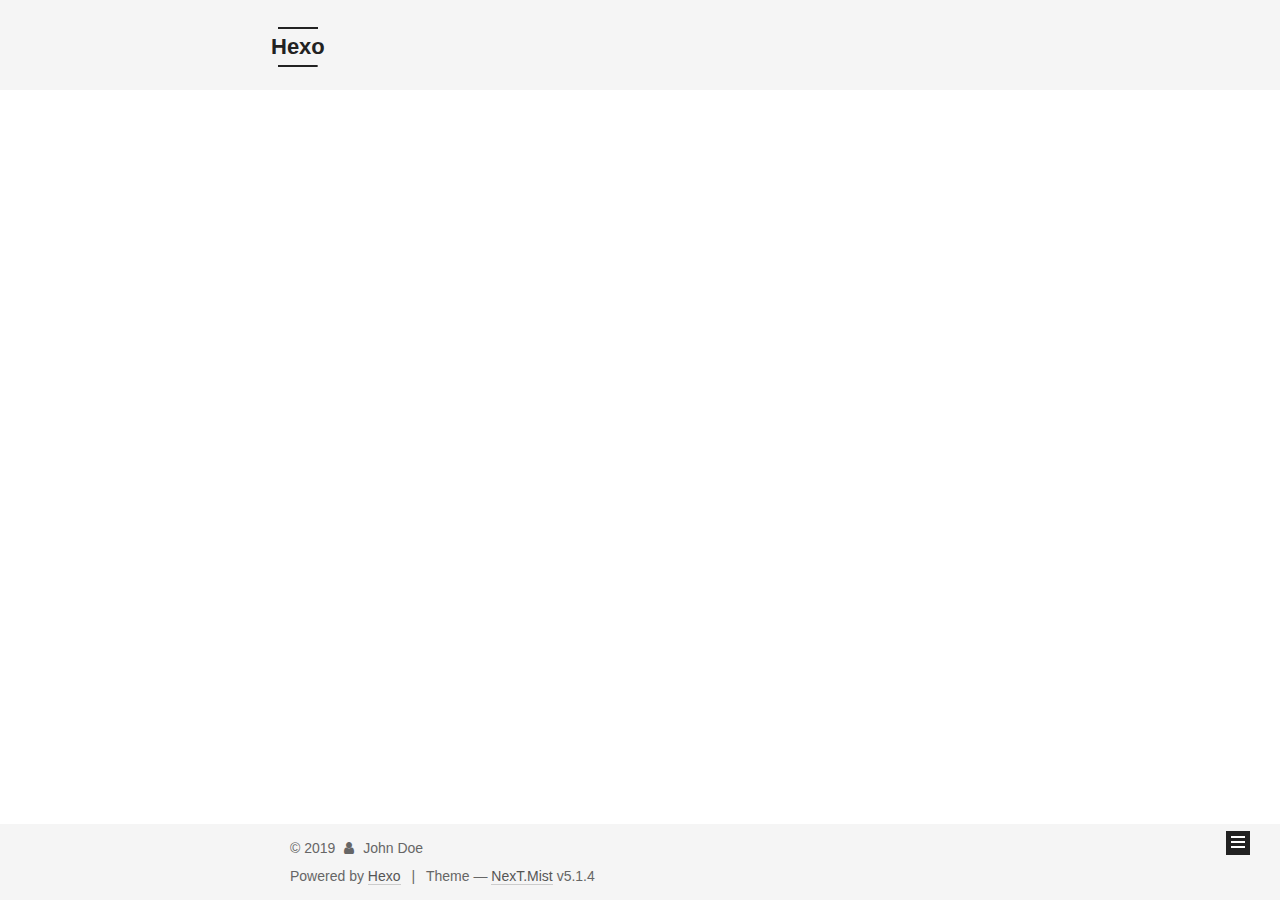
==== commit 289037ff: "Site updated: 2019-12-23 10:36:43" ====
--- a/archives/index.html
+++ b/archives/index.html
@@ -5,7 +5,7 @@
   
 
 
-<html class="theme-next pisces use-motion" lang="en">
+<html class="theme-next mist use-motion" lang="en">
 <head>
   <meta charset="UTF-8"/>
 <meta http-equiv="X-UA-Compatible" content="IE=edge" />
@@ -93,7 +93,7 @@
   var NexT = window.NexT || {};
   var CONFIG = {
     root: '/',
-    scheme: 'Pisces',
+    scheme: 'Mist',
     version: '5.1.4',
     sidebar: {"position":"left","display":"post","offset":12,"b2t":false,"scrollpercent":false,"onmobile":false},
     fancybox: true,
@@ -421,7 +421,7 @@
 
 
 
-  <div class="theme-info">Theme &mdash; <a class="theme-link" target="_blank" href="https://github.com/iissnan/hexo-theme-next">NexT.Pisces</a> v5.1.4</div>
+  <div class="theme-info">Theme &mdash; <a class="theme-link" target="_blank" href="https://github.com/iissnan/hexo-theme-next">NexT.Mist</a> v5.1.4</div>
 
 
 
@@ -521,13 +521,6 @@
   
   
 
-
-  <script type="text/javascript" src="/js/src/affix.js?v=5.1.4"></script>
-
-  <script type="text/javascript" src="/js/src/schemes/pisces.js?v=5.1.4"></script>
-
-
-
   
 
   
--- a/css/main.css
+++ b/css/main.css
@@ -189,7 +189,7 @@
   font-size: 14px;
   line-height: 2;
   color: #555;
-  background: #f5f7f9;
+  background: #fff;
 }
 @media (max-width: 767px) {
   body {
@@ -226,51 +226,51 @@
   margin: 20px 0 15px;
 }
 h1 {
+  font-size: 24px;
+}
+@media (max-width: 767px) {
+  h1 {
+    font-size: 20px;
+  }
+}
+h2 {
   font-size: 22px;
 }
 @media (max-width: 767px) {
-  h1 {
+  h2 {
     font-size: 18px;
   }
 }
-h2 {
+h3 {
   font-size: 20px;
 }
 @media (max-width: 767px) {
-  h2 {
+  h3 {
     font-size: 16px;
   }
 }
-h3 {
+h4 {
   font-size: 18px;
 }
 @media (max-width: 767px) {
-  h3 {
+  h4 {
     font-size: 14px;
   }
 }
-h4 {
+h5 {
   font-size: 16px;
 }
 @media (max-width: 767px) {
-  h4 {
+  h5 {
     font-size: 12px;
   }
 }
-h5 {
+h6 {
   font-size: 14px;
 }
 @media (max-width: 767px) {
-  h5 {
+  h6 {
     font-size: 10px;
-  }
-}
-h6 {
-  font-size: 12px;
-}
-@media (max-width: 767px) {
-  h6 {
-    font-size: 8px;
   }
 }
 p {
@@ -653,8 +653,8 @@
 @media (min-width: 992px) {
   .full-image.full-image.full-image.full-image {
     max-width: none;
-    width: 118%;
-    margin: 0 -9%;
+    width: 110%;
+    margin: 25px -5%;
   }
 }
 .blockquote-center,
@@ -941,10 +941,10 @@
   padding: 0 20px;
   font-size: 14px;
   color: #555;
-  background: #fff;
-  border: 2px solid #555;
+  background: transparent;
+  border: 2px solid #222;
   text-decoration: none;
-  border-radius: 2px;
+  border-radius: 0;
   transition-property: background-color;
   transition-duration: 0.2s;
   transition-timing-function: ease-in-out;
@@ -953,8 +953,8 @@
 }
 .btn:hover {
   border-color: #222;
-  color: #fff;
-  background: #222;
+  color: #222;
+  background: #fff;
 }
 .btn +.btn {
   margin: 0 0 8px 8px;
@@ -1066,7 +1066,7 @@
   width: 24px;
   background: #222;
   font-size: 12px;
-  opacity: 0.6;
+  opacity: 1;
   color: #fff;
   cursor: pointer;
   text-align: center;
@@ -1087,7 +1087,7 @@
   }
 }
 .back-to-top.back-to-top-on {
-  bottom: 30px;
+  bottom: 19px;
 }
 .header {
   background: transparent;
@@ -1101,7 +1101,7 @@
 }
 .site-meta {
   margin: 0;
-  text-align: center;
+  text-align: left;
 }
 @media (max-width: 767px) {
   .site-meta {
@@ -1112,12 +1112,12 @@
   position: relative;
   display: inline-block;
   padding: 0 40px;
-  color: #fff;
+  color: #222;
   background: #222;
   border-bottom: none;
 }
 .brand:hover {
-  color: #fff;
+  color: #222;
 }
 .logo {
   display: inline-block;
@@ -1136,7 +1136,7 @@
 .site-subtitle {
   margin-top: 10px;
   font-size: 13px;
-  color: #ddd;
+  color: #999;
 }
 .use-motion .brand {
   opacity: 0;
@@ -1209,8 +1209,7 @@
   transition-timing-function: ease-in-out;
   transition-delay: 0s;
 }
-.menu .menu-item a:hover,
-.menu-item-active a {
+.menu .menu-item a:hover {
   border-bottom-color: #222;
 }
 .menu .menu-item .fa {
@@ -1349,7 +1348,7 @@
 .posts-collapse {
   position: relative;
   z-index: 1010;
-  margin-left: 55px;
+  margin-left: 0;
 }
 .posts-collapse::after {
   content: " ";
@@ -1739,20 +1738,20 @@
   display: block;
   margin: 0 auto;
   padding: 2px;
-  max-width: 120px;
+  max-width: 96px;
   height: auto;
-  border: 1px solid #eee;
+  border: 2px solid #333;
 }
 .site-author-name {
-  margin: 0;
+  margin: 5px 0 0;
   text-align: center;
-  color: #222;
-  font-weight: 600;
+  color: #f5f5f5;
+  font-weight: normal;
 }
 .site-description {
-  margin-top: 0;
+  margin-top: 5px;
   text-align: center;
-  font-size: 13px;
+  font-size: 14px;
   color: #999;
 }
 .site-state {
@@ -1764,7 +1763,7 @@
 .site-state-item {
   display: inline-block;
   padding: 0 15px;
-  border-left: 1px solid #eee;
+  border-left: 1px solid #333;
 }
 .site-state-item:first-child {
   border-left: none;
@@ -1777,11 +1776,11 @@
   text-align: center;
   color: inherit;
   font-weight: 600;
-  font-size: 16px;
+  font-size: 18px;
 }
 .site-state-item-name {
   font-size: 13px;
-  color: #999;
+  color: inherit;
 }
 .feed-link {
   margin-top: 20px;
@@ -1823,7 +1822,7 @@
   width: 4px;
   height: 4px;
   border-radius: 50%;
-  background: #f1ff7d;
+  background: #ff0dff;
 }
 .links-of-blogroll {
   font-size: 13px;
@@ -1861,7 +1860,7 @@
   color: #555;
 }
 .sidebar-nav li:hover {
-  color: #fc6423;
+  color: #f5f5f5;
 }
 .page-post-detail .sidebar-nav-toc {
   padding: 0 5px;
@@ -1870,11 +1869,11 @@
   margin-left: 10px;
 }
 .sidebar-nav .sidebar-nav-active {
-  color: #fc6423;
-  border-bottom-color: #fc6423;
+  color: #87daff;
+  border-bottom-color: #87daff;
 }
 .sidebar-nav .sidebar-nav-active:hover {
-  color: #fc6423;
+  color: #87daff;
 }
 .sidebar-panel {
   display: none;
@@ -1907,12 +1906,12 @@
   transition-timing-function: ease-in-out;
   transition-delay: 0s;
   transition-property: all;
-  color: #666;
+  color: #999;
+  border-bottom-color: #555;
+}
+.post-toc ol a:hover {
+  color: #ccc;
   border-bottom-color: #ccc;
-}
-.post-toc ol a:hover {
-  color: #000;
-  border-bottom-color: #000;
 }
 .post-toc .nav-item {
   overflow: hidden;
@@ -1934,14 +1933,14 @@
   display: block;
 }
 .post-toc .nav .active > a {
-  color: #fc6423;
-  border-bottom-color: #fc6423;
+  color: #87daff;
+  border-bottom-color: #87daff;
 }
 .post-toc .nav .active-current > a {
-  color: #fc6423;
+  color: #87daff;
 }
 .post-toc .nav .active-current > a:hover {
-  color: #fc6423;
+  color: #87daff;
 }
 .footer {
   font-size: 14px;
@@ -2346,16 +2345,6 @@
   transform: translate(-50%, -50%);
   color: #ccc;
 }
-@media (min-width: 768px) and (max-width: 991px) {
-  .busuanzi-count {
-    width: auto;
-  }
-}
-@media (max-width: 767px) {
-  .busuanzi-count {
-    width: auto;
-  }
-}
 .site-uv,
 .site-pv,
 .page-pv {
@@ -2591,403 +2580,327 @@
   }
 }
 .page-post-detail .sidebar-toggle-line {
-  background: #fc6423;
+  background: #87daff;
 }
 .page-post-detail .comments {
   overflow: hidden;
 }
+h1,
+h2,
+h3,
+h4,
+h5,
+h6 {
+  margin: 20px 0 10px;
+}
+p {
+  margin: 0 0 25px 0;
+}
+a {
+  border-bottom-color: #ccc;
+}
+hr {
+  margin: 20px 0;
+  height: 2px;
+}
+.main-inner {
+  margin-top: 80px;
+}
 .header {
-  position: relative;
-  margin: 0 auto;
-  width: 960px;
-}
-@media (min-width: 768px) and (max-width: 991px) {
-  .header {
-    width: auto;
-  }
-}
-@media (max-width: 767px) {
-  .header {
-    width: auto;
-  }
+  background: #f5f5f5;
 }
 .header-inner {
-  position: absolute;
-  top: 0;
-  overflow: hidden;
-  padding: 0;
-  width: 240px;
-  background: #fff;
-  box-shadow: initial;
-  border-radius: initial;
-}
-@media (min-width: 1600px) {
-  .container .header-inner {
-    width: 240px;
-  }
-}
-@media (min-width: 768px) and (max-width: 991px) {
-  .header-inner {
-    position: relative;
-    width: auto;
-    border-radius: initial;
-  }
-}
-@media (max-width: 767px) {
-  .header-inner {
-    position: relative;
-    width: auto;
-    border-radius: initial;
-  }
-}
-.main:before,
-.main:after {
+  padding: 25px 0 20px;
+}
+.header-inner:before,
+.header-inner:after {
   content: " ";
   display: table;
 }
-.main:after {
+.header-inner:after {
   clear: both;
 }
-@media (min-width: 768px) and (max-width: 991px) {
-  .main {
-    padding-bottom: 100px;
-  }
-}
-@media (max-width: 767px) {
-  .main {
-    padding-bottom: 100px;
-  }
-}
-.container .main-inner {
-  width: 960px;
-}
-@media (min-width: 768px) and (max-width: 991px) {
+@media (max-width: 767px) {
+  .header-inner {
+    width: auto;
+    margin-bottom: 50px;
+    padding: 10px;
+  }
+}
+.site-meta {
+  float: left;
+  margin-left: -20px;
+  line-height: normal;
+}
+@media (max-width: 767px) {
+  .site-meta {
+    margin-left: 10px;
+  }
+}
+.site-meta .brand {
+  padding: 2px 1px;
+  background: none;
+}
+@media (max-width: 767px) {
+  .site-meta .brand {
+    display: block;
+  }
+}
+.site-meta .logo {
+  display: none;
+}
+.site-meta .site-title {
+  font-size: 22px;
+  font-weight: bolder;
+}
+@media (max-width: 767px) {
+  .site-meta .site-title {
+    line-height: 34px;
+  }
+}
+.logo-line-before,
+.logo-line-after {
+  display: block;
+  overflow: hidden;
+  margin: 0 auto;
+  width: 75%;
+}
+@media (max-width: 767px) {
+  .logo-line-before,
+  .logo-line-after {
+    display: none;
+  }
+}
+.logo-line-before i,
+.logo-line-after i {
+  position: relative;
+  display: block;
+  height: 2px;
+  background: #222;
+}
+@media (max-width: 767px) {
+  .logo-line-before i,
+  .logo-line-after i {
+    height: 3px;
+  }
+}
+.use-motion .logo-line-before i {
+  left: -100%;
+}
+.use-motion .logo-line-after i {
+  right: -100%;
+}
+.site-subtitle {
+  display: none;
+}
+.site-nav-toggle {
+  position: static;
+  float: right;
+}
+.menu {
+  float: right;
+  margin: 8px 0 0 0;
+}
+@media (max-width: 767px) {
+  .menu {
+    margin: 20px 0 0 0;
+    padding: 0;
+  }
+}
+.menu br {
+  display: none;
+}
+.menu .menu-item {
+  margin: 0;
+}
+@media (max-width: 767px) {
+  .menu .menu-item {
+    display: block;
+  }
+}
+.menu .menu-item a {
+  padding: 0 10px;
+  background: none;
+  border: none;
+  border-radius: 2px;
+  transition-property: background;
+}
+@media (max-width: 767px) {
+  .menu .menu-item a {
+    text-align: left;
+  }
+}
+.menu .menu-item a:hover {
+  background: #e1e1e1;
+}
+.menu a::before {
+  display: none;
+}
+@media (max-width: 767px) {
+  .menu a::before {
+    display: block;
+  }
+}
+@media (max-width: 767px) {
+  .menu {
+    float: none;
+  }
+}
+.site-search form {
+  display: none;
+}
+.posts-expand {
+  padding-top: 0;
+}
+.posts-expand .post-title,
+.posts-expand .post-meta {
+  text-align: left;
+}
+@media (max-width: 767px) {
+  .posts-expand .post-title,
+  .posts-expand .post-meta {
+    text-align: center;
+  }
+}
+.posts-expand .post-eof {
+  display: none;
+}
+.posts-expand .post {
+  margin-top: 120px;
+}
+.posts-expand .post:first-child {
+  margin-top: 0;
+}
+.posts-expand .post-meta {
+  margin-top: 5px;
+  margin-bottom: 20px;
+}
+.posts-expand .post-title {
+  position: relative;
+  font-size: 26px;
+  font-weight: 400;
+}
+@media (max-width: 767px) {
+  .posts-expand .post-title {
+    font-size: 22px;
+  }
+}
+@media (min-width: 1600px) {
+  .posts-expand .post-title {
+    font-size: 26px;
+  }
+}
+.posts-expand .post-title:hover:before {
+  background: #222;
+}
+@media (max-width: 767px) {
+  .posts-expand .post-body {
+    font-size: 12px;
+  }
+}
+.posts-expand .post-body img {
+  margin: 0;
+}
+.posts-expand .post-tags {
+  text-align: left;
+}
+.posts-expand .post-tags a {
+  padding: 1px 5px;
+  background: #f5f5f5;
+  border-bottom: none;
+}
+.posts-expand .post-tags a:hover {
+  background: #ccc;
+}
+.posts-expand .post-nav {
+  margin-top: 40px;
+}
+.post-button {
+  margin-top: 20px;
+  text-align: left;
+}
+.post-button a {
+  padding: 0;
+  font-size: 14px;
+  background: none;
+  border: none;
+  border-bottom: 2px solid #666;
+  transition-property: border;
+}
+@media (max-width: 767px) {
+  .post-button a {
+    font-size: 12px;
+  }
+}
+@media (min-width: 1600px) {
+  .post-button a {
+    font-size: 16px;
+  }
+}
+.post-button a:hover {
+  border-bottom-color: #222;
+}
+.links-of-blogroll-inline .links-of-blogroll-item {
+  display: inline-block;
+}
+.btn {
+  padding: 0 10px;
+  border-width: 2px;
+  border-radius: 0;
+}
+.headband {
+  display: none;
+}
+.site-search {
+  position: relative;
+  float: right;
+  margin-top: 5px;
+  padding-top: 3px;
+}
+@media (max-width: 767px) {
+  .site-search {
+    float: none;
+    padding: 0 10px;
+  }
+}
+@media (max-width: 767px) {
   .container .main-inner {
     width: auto;
   }
 }
-@media (max-width: 767px) {
-  .container .main-inner {
-    width: auto;
-  }
-}
-.content-wrap {
-  float: right;
-  box-sizing: border-box;
-  padding: 40px;
-  width: 700px;
-  background: #fff;
-  min-height: 700px;
-  box-shadow: initial;
-  border-radius: initial;
-}
-@media (min-width: 768px) and (max-width: 991px) {
-  .content-wrap {
-    width: 100%;
-    padding: 20px;
-    border-radius: initial;
-  }
-}
-@media (max-width: 767px) {
-  .content-wrap {
-    width: 100%;
-    padding: 20px;
-    min-height: auto;
-    border-radius: initial;
-  }
-}
-.sidebar {
-  position: static;
-  float: left;
-  margin-top: 300px;
-  width: 240px;
-  background: #f5f7f9;
-  box-shadow: none;
-}
-@media (min-width: 768px) and (max-width: 991px) {
-  .sidebar {
-    display: none;
-  }
-}
-@media (max-width: 767px) {
-  .sidebar {
-    display: none;
-  }
-}
-.sidebar-toggle {
+.page-post-detail .post-title,
+.page-post-detail .post-meta {
+  text-align: center;
+}
+.page-post-detail .post-title:before {
   display: none;
 }
+.page-post-detail .post-meta {
+  margin-bottom: 60px;
+}
+.pagination {
+  margin: 120px 0 0;
+  text-align: left;
+}
+@media (max-width: 767px) {
+  .pagination {
+    margin: 80px 10px 0;
+    text-align: center;
+  }
+}
+.footer {
+  margin-top: 80px;
+  padding: 10px 0;
+  background: #f5f5f5;
+  color: #666;
+}
 .footer-inner {
-  width: 960px;
-  padding-left: 260px;
-}
-@media (min-width: 768px) and (max-width: 991px) {
+  margin: 0 auto;
+  text-align: left;
+}
+@media (max-width: 767px) {
   .footer-inner {
     width: auto;
-    padding-left: 0 !important;
-    padding-right: 0 !important;
-  }
-}
-@media (max-width: 767px) {
-  .footer-inner {
-    width: auto;
-    padding-left: 0 !important;
-    padding-right: 0 !important;
-  }
-}
-.sidebar-position-right .header-inner {
-  right: 0;
-}
-.sidebar-position-right .content-wrap {
-  float: left;
-}
-.sidebar-position-right .sidebar {
-  float: right;
-}
-.sidebar-position-right .footer-inner {
-  padding-left: 0;
-  padding-right: 260px;
-}
-.site-brand-wrapper {
-  position: relative;
-}
-.site-meta {
-  padding: 20px 0;
-  color: #fff;
-  background: #222;
-}
-@media (min-width: 768px) and (max-width: 991px) {
-  .site-meta {
-    box-shadow: 0 0 16px rgba(0,0,0,0.5);
-  }
-}
-@media (max-width: 767px) {
-  .site-meta {
-    box-shadow: 0 0 16px rgba(0,0,0,0.5);
-  }
-}
-.brand {
-  padding: 0;
-  background: none;
-}
-.brand:hover {
-  color: #fff;
-}
-.site-subtitle {
-  margin: 10px 10px 0;
-  font-weight: initial;
-}
-.site-search form {
-  display: none;
-}
-.site-nav {
-  border-top: none;
-}
-@media (min-width: 768px) and (max-width: 991px) {
-  .site-nav {
-    display: none !important;
-  }
-}
-@media (min-width: 768px) and (max-width: 991px) {
-  .site-nav-on {
-    display: block !important;
-  }
-}
-.menu .menu-item {
-  display: block;
-  margin: 0;
-}
-.menu .menu-item a {
-  position: relative;
-  box-sizing: border-box;
-  padding: 5px 20px;
-  text-align: left;
-  line-height: inherit;
-  transition-property: background-color;
-  transition-duration: 0.2s;
-  transition-timing-function: ease-in-out;
-  transition-delay: 0s;
-}
-.menu .menu-item a:hover,
-.menu-item-active a {
-  background: #f9f9f9;
-  border-bottom-color: #fff;
-}
-.menu .menu-item br {
-  display: none;
-}
-.menu-item-active a:after {
-  content: " ";
-  position: absolute;
-  top: 50%;
-  margin-top: -3px;
-  right: 15px;
-  width: 6px;
-  height: 6px;
-  border-radius: 50%;
-  background-color: #bbb;
-}
-.btn-bar {
-  background-color: #fff;
-}
-.site-nav-toggle {
-  left: 20px;
-  top: 50%;
-  -webkit-transform: translateY(-50%);
-  -webkit-transform: translateY(-50%);
-  -moz-transform: translateY(-50%);
-  -ms-transform: translateY(-50%);
-  -o-transform: translateY(-50%);
-  transform: translateY(-50%);
-}
-@media (min-width: 768px) and (max-width: 991px) {
-  .site-nav-toggle {
-    display: block;
-  }
-}
-.use-motion .sidebar .motion-element {
-  opacity: 1;
-}
-.sidebar {
-  margin-left: -100%;
-  right: auto;
-  bottom: auto;
-  -webkit-transform: none;
-}
-.sidebar-inner {
-  box-sizing: border-box;
-  width: 240px;
-  color: #555;
-  background: #fff;
-  box-shadow: initial;
-  border-radius: initial;
-  opacity: 0;
-}
-.sidebar-inner.affix {
-  position: fixed;
-  top: 12px;
-}
-.sidebar-inner.affix-bottom {
-  position: absolute;
-}
-.site-overview {
-  text-align: left;
-}
-.site-author:before,
-.site-author:after {
-  content: " ";
-  display: table;
-}
-.site-author:after {
-  clear: both;
-}
-.sidebar a {
-  color: #555;
-}
-.sidebar a:hover {
-  color: #222;
-}
-.site-state-item {
-  padding: 0 10px;
-}
-.links-of-author-item a:before {
-  display: none;
-}
-.links-of-author-item a {
-  border-bottom: none;
-  text-decoration: underline;
-}
-.feed-link {
-  border-top: 1px dotted #ccc;
-  border-bottom: 1px dotted #ccc;
-  text-align: center;
-}
-.feed-link a {
-  display: block;
-  color: #fc6423;
-  border: none;
-}
-.feed-link a:hover {
-  background: none;
-  color: #e34603;
-}
-.feed-link a:hover i {
-  color: #e34603;
-}
-.links-of-author {
-  display: flex;
-  flex-wrap: wrap;
-  justify-content: center;
-}
-.links-of-author-item {
-  margin: 5px 0 0;
-  width: 50%;
-}
-.links-of-author-item a {
-  max-width: 216px;
-  box-sizing: border-box;
-  display: inline-block;
-  margin-right: 0;
-  margin-bottom: 0;
-  padding: 0 5px;
-  overflow: hidden;
-  white-space: nowrap;
-  text-overflow: ellipsis;
-}
-.links-of-author-item a {
-  display: block;
-  text-decoration: none;
-}
-.links-of-author-item a:hover {
-  border-radius: 4px;
-  background: #eee;
-}
-.links-of-author-item .fa {
-  margin-right: 2px;
-  font-size: 16px;
-}
-.links-of-author-item .fa-globe {
-  font-size: 15px;
-}
-.links-of-blogroll {
-  text-align: center;
-  margin-top: 20px;
-  padding: 3px 0 0;
-  border-top: 1px dotted #ccc;
-}
-.links-of-blogroll-title {
-  margin-top: 0;
-}
-.links-of-blogroll-item {
-  padding: 0;
-}
-.links-of-blogroll-inline:before,
-.links-of-blogroll-inline:after {
-  content: " ";
-  display: table;
-}
-.links-of-blogroll-inline:after {
-  clear: both;
-}
-.links-of-blogroll-inline .links-of-blogroll-item {
-  margin: 5px 0 0;
-  width: 50%;
-  display: inline-block;
-  width: unset;
-}
-.links-of-blogroll-inline .links-of-blogroll-item a {
-  max-width: 216px;
-  box-sizing: border-box;
-  display: inline-block;
-  margin-right: 0;
-  margin-bottom: 0;
-  padding: 0 5px;
-  overflow: hidden;
-  white-space: nowrap;
-  text-overflow: ellipsis;
-}
-@media (max-width: 767px) {
-  .post-body {
-    text-align: justify;
-  }
-}
+    text-align: center;
+  }
+}
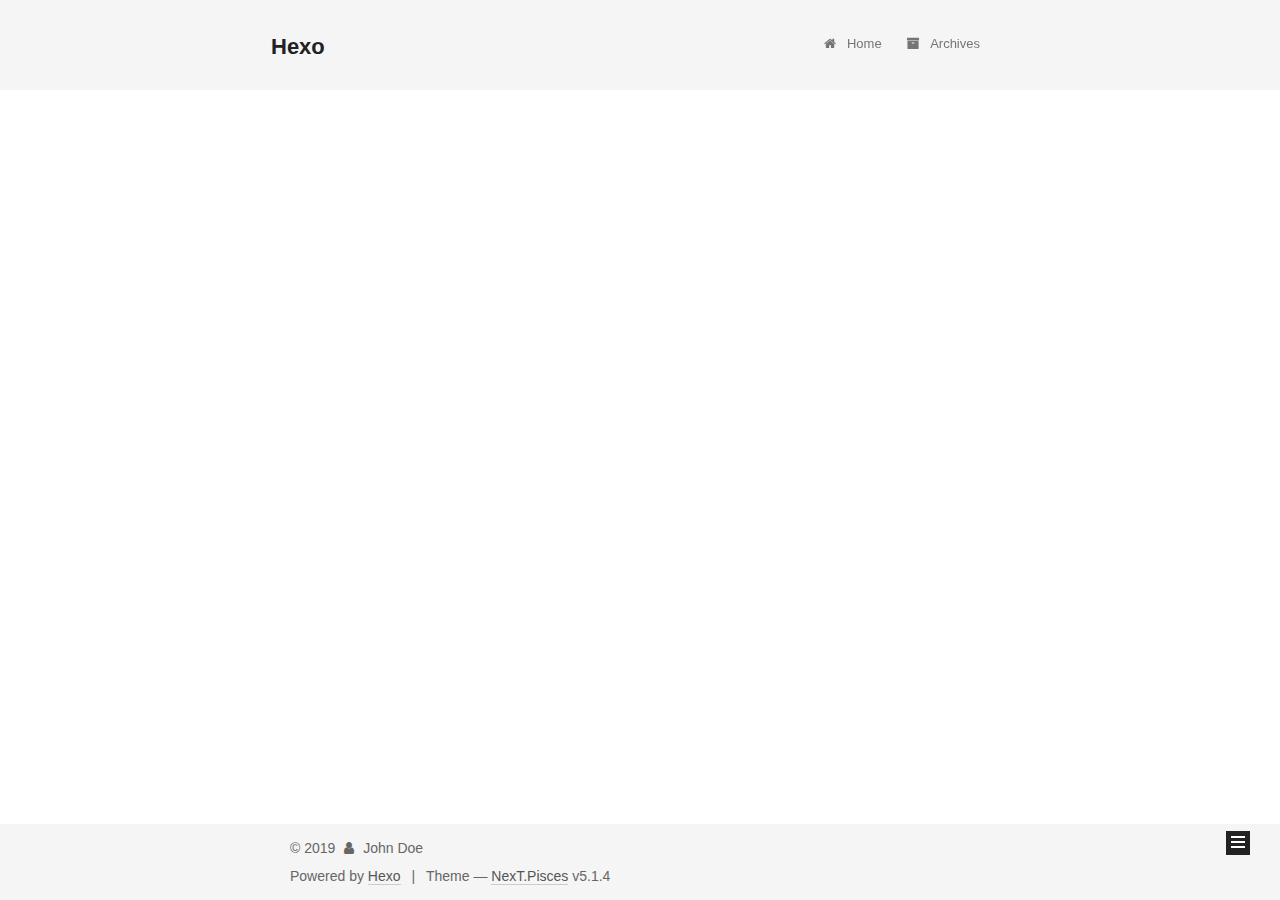
==== commit 76e690ab: "Site updated: 2019-12-23 10:51:40" ====
--- a/archives/index.html
+++ b/archives/index.html
@@ -5,7 +5,7 @@
   
 
 
-<html class="theme-next mist use-motion" lang="en">
+<html class="theme-next pisces use-motion" lang="en">
 <head>
   <meta charset="UTF-8"/>
 <meta http-equiv="X-UA-Compatible" content="IE=edge" />
@@ -93,7 +93,7 @@
   var NexT = window.NexT || {};
   var CONFIG = {
     root: '/',
-    scheme: 'Mist',
+    scheme: 'Pisces',
     version: '5.1.4',
     sidebar: {"position":"left","display":"post","offset":12,"b2t":false,"scrollpercent":false,"onmobile":false},
     fancybox: true,
@@ -421,7 +421,7 @@
 
 
 
-  <div class="theme-info">Theme &mdash; <a class="theme-link" target="_blank" href="https://github.com/iissnan/hexo-theme-next">NexT.Mist</a> v5.1.4</div>
+  <div class="theme-info">Theme &mdash; <a class="theme-link" target="_blank" href="https://github.com/iissnan/hexo-theme-next">NexT.Pisces</a> v5.1.4</div>
 
 
 
@@ -521,6 +521,13 @@
   
   
 
+
+  <script type="text/javascript" src="/js/src/affix.js?v=5.1.4"></script>
+
+  <script type="text/javascript" src="/js/src/schemes/pisces.js?v=5.1.4"></script>
+
+
+
   
 
   
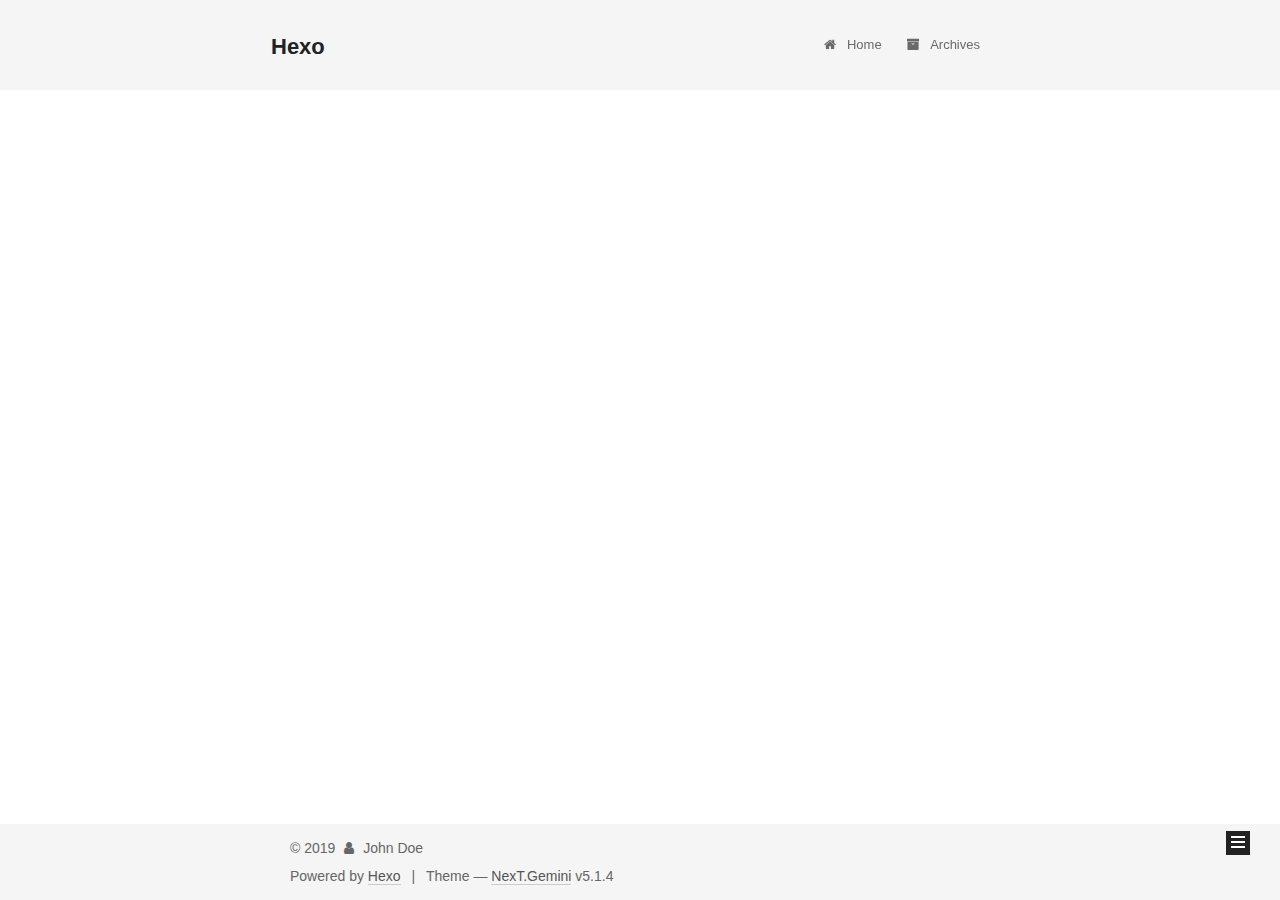
==== commit d0341b2e: "Site updated: 2019-12-23 11:35:08" ====
--- a/archives/index.html
+++ b/archives/index.html
@@ -5,7 +5,7 @@
   
 
 
-<html class="theme-next pisces use-motion" lang="en">
+<html class="theme-next gemini use-motion" lang="en">
 <head>
   <meta charset="UTF-8"/>
 <meta http-equiv="X-UA-Compatible" content="IE=edge" />
@@ -93,7 +93,7 @@
   var NexT = window.NexT || {};
   var CONFIG = {
     root: '/',
-    scheme: 'Pisces',
+    scheme: 'Gemini',
     version: '5.1.4',
     sidebar: {"position":"left","display":"post","offset":12,"b2t":false,"scrollpercent":false,"onmobile":false},
     fancybox: true,
@@ -421,7 +421,7 @@
 
 
 
-  <div class="theme-info">Theme &mdash; <a class="theme-link" target="_blank" href="https://github.com/iissnan/hexo-theme-next">NexT.Pisces</a> v5.1.4</div>
+  <div class="theme-info">Theme &mdash; <a class="theme-link" target="_blank" href="https://github.com/iissnan/hexo-theme-next">NexT.Gemini</a> v5.1.4</div>
 
 
 
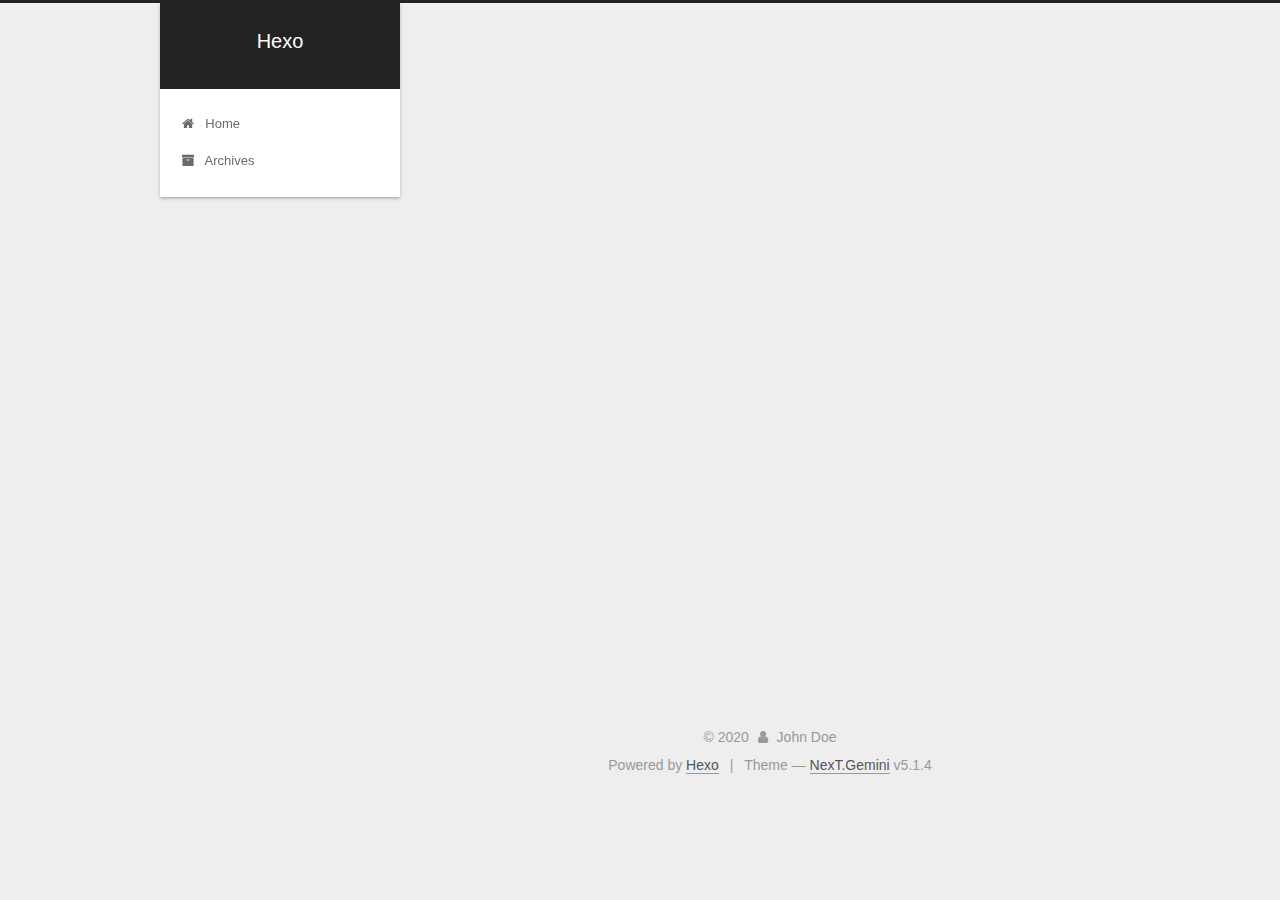
==== commit b4967f11: "Site updated: 2020-01-07 10:26:38" ====
--- a/archives/index.html
+++ b/archives/index.html
@@ -403,7 +403,7 @@
 
     <footer id="footer" class="footer">
       <div class="footer-inner">
-        <div class="copyright">&copy; <span itemprop="copyrightYear">2019</span>
+        <div class="copyright">&copy; <span itemprop="copyrightYear">2020</span>
   <span class="with-love">
     <i class="fa fa-user"></i>
   </span>
--- a/css/main.css
+++ b/css/main.css
@@ -189,7 +189,7 @@
   font-size: 14px;
   line-height: 2;
   color: #555;
-  background: #fff;
+  background: #eee;
 }
 @media (max-width: 767px) {
   body {
@@ -226,51 +226,51 @@
   margin: 20px 0 15px;
 }
 h1 {
-  font-size: 24px;
+  font-size: 22px;
 }
 @media (max-width: 767px) {
   h1 {
-    font-size: 20px;
+    font-size: 18px;
   }
 }
 h2 {
-  font-size: 22px;
+  font-size: 20px;
 }
 @media (max-width: 767px) {
   h2 {
-    font-size: 18px;
+    font-size: 16px;
   }
 }
 h3 {
-  font-size: 20px;
+  font-size: 18px;
 }
 @media (max-width: 767px) {
   h3 {
-    font-size: 16px;
+    font-size: 14px;
   }
 }
 h4 {
-  font-size: 18px;
+  font-size: 16px;
 }
 @media (max-width: 767px) {
   h4 {
-    font-size: 14px;
+    font-size: 12px;
   }
 }
 h5 {
-  font-size: 16px;
+  font-size: 14px;
 }
 @media (max-width: 767px) {
   h5 {
-    font-size: 12px;
+    font-size: 10px;
   }
 }
 h6 {
-  font-size: 14px;
+  font-size: 12px;
 }
 @media (max-width: 767px) {
   h6 {
-    font-size: 10px;
+    font-size: 8px;
   }
 }
 p {
@@ -445,7 +445,7 @@
 .header-inner {
   margin: 0 auto;
   padding: 100px 0 70px;
-  width: 700px;
+  width: calc(100% - 252px);
 }
 @media (min-width: 1600px) {
   .container .header-inner {
@@ -457,7 +457,7 @@
 }
 .main-inner {
   margin: 0 auto;
-  width: 700px;
+  width: calc(100% - 252px);
 }
 @media (min-width: 1600px) {
   .container .main-inner {
@@ -474,7 +474,7 @@
 .footer-inner {
   box-sizing: border-box;
   margin: 20px auto;
-  width: 700px;
+  width: calc(100% - 252px);
 }
 @media (min-width: 1600px) {
   .container .footer-inner {
@@ -653,8 +653,8 @@
 @media (min-width: 992px) {
   .full-image.full-image.full-image.full-image {
     max-width: none;
-    width: 110%;
-    margin: 25px -5%;
+    width: 118%;
+    margin: 0 -9%;
   }
 }
 .blockquote-center,
@@ -941,10 +941,10 @@
   padding: 0 20px;
   font-size: 14px;
   color: #555;
-  background: transparent;
-  border: 2px solid #222;
+  background: #fff;
+  border: 2px solid #555;
   text-decoration: none;
-  border-radius: 0;
+  border-radius: 2px;
   transition-property: background-color;
   transition-duration: 0.2s;
   transition-timing-function: ease-in-out;
@@ -953,8 +953,8 @@
 }
 .btn:hover {
   border-color: #222;
-  color: #222;
-  background: #fff;
+  color: #fff;
+  background: #222;
 }
 .btn +.btn {
   margin: 0 0 8px 8px;
@@ -1066,7 +1066,7 @@
   width: 24px;
   background: #222;
   font-size: 12px;
-  opacity: 1;
+  opacity: 0.6;
   color: #fff;
   cursor: pointer;
   text-align: center;
@@ -1087,7 +1087,7 @@
   }
 }
 .back-to-top.back-to-top-on {
-  bottom: 19px;
+  bottom: 30px;
 }
 .header {
   background: transparent;
@@ -1101,7 +1101,7 @@
 }
 .site-meta {
   margin: 0;
-  text-align: left;
+  text-align: center;
 }
 @media (max-width: 767px) {
   .site-meta {
@@ -1112,12 +1112,12 @@
   position: relative;
   display: inline-block;
   padding: 0 40px;
-  color: #222;
+  color: #fff;
   background: #222;
   border-bottom: none;
 }
 .brand:hover {
-  color: #222;
+  color: #fff;
 }
 .logo {
   display: inline-block;
@@ -1136,7 +1136,7 @@
 .site-subtitle {
   margin-top: 10px;
   font-size: 13px;
-  color: #999;
+  color: #ddd;
 }
 .use-motion .brand {
   opacity: 0;
@@ -1209,7 +1209,8 @@
   transition-timing-function: ease-in-out;
   transition-delay: 0s;
 }
-.menu .menu-item a:hover {
+.menu .menu-item a:hover,
+.menu-item-active a {
   border-bottom-color: #222;
 }
 .menu .menu-item .fa {
@@ -1348,7 +1349,7 @@
 .posts-collapse {
   position: relative;
   z-index: 1010;
-  margin-left: 0;
+  margin-left: 55px;
 }
 .posts-collapse::after {
   content: " ";
@@ -1738,20 +1739,20 @@
   display: block;
   margin: 0 auto;
   padding: 2px;
-  max-width: 96px;
+  max-width: 120px;
   height: auto;
-  border: 2px solid #333;
+  border: 1px solid #eee;
 }
 .site-author-name {
-  margin: 5px 0 0;
+  margin: 0;
   text-align: center;
-  color: #f5f5f5;
-  font-weight: normal;
+  color: #222;
+  font-weight: 600;
 }
 .site-description {
-  margin-top: 5px;
+  margin-top: 0;
   text-align: center;
-  font-size: 14px;
+  font-size: 13px;
   color: #999;
 }
 .site-state {
@@ -1763,7 +1764,7 @@
 .site-state-item {
   display: inline-block;
   padding: 0 15px;
-  border-left: 1px solid #333;
+  border-left: 1px solid #eee;
 }
 .site-state-item:first-child {
   border-left: none;
@@ -1776,11 +1777,11 @@
   text-align: center;
   color: inherit;
   font-weight: 600;
-  font-size: 18px;
+  font-size: 16px;
 }
 .site-state-item-name {
   font-size: 13px;
-  color: inherit;
+  color: #999;
 }
 .feed-link {
   margin-top: 20px;
@@ -1822,7 +1823,7 @@
   width: 4px;
   height: 4px;
   border-radius: 50%;
-  background: #ff0dff;
+  background: #bbff6c;
 }
 .links-of-blogroll {
   font-size: 13px;
@@ -1860,7 +1861,7 @@
   color: #555;
 }
 .sidebar-nav li:hover {
-  color: #f5f5f5;
+  color: #fc6423;
 }
 .page-post-detail .sidebar-nav-toc {
   padding: 0 5px;
@@ -1869,11 +1870,11 @@
   margin-left: 10px;
 }
 .sidebar-nav .sidebar-nav-active {
-  color: #87daff;
-  border-bottom-color: #87daff;
+  color: #fc6423;
+  border-bottom-color: #fc6423;
 }
 .sidebar-nav .sidebar-nav-active:hover {
-  color: #87daff;
+  color: #fc6423;
 }
 .sidebar-panel {
   display: none;
@@ -1906,12 +1907,12 @@
   transition-timing-function: ease-in-out;
   transition-delay: 0s;
   transition-property: all;
-  color: #999;
-  border-bottom-color: #555;
+  color: #666;
+  border-bottom-color: #ccc;
 }
 .post-toc ol a:hover {
-  color: #ccc;
-  border-bottom-color: #ccc;
+  color: #000;
+  border-bottom-color: #000;
 }
 .post-toc .nav-item {
   overflow: hidden;
@@ -1933,14 +1934,14 @@
   display: block;
 }
 .post-toc .nav .active > a {
-  color: #87daff;
-  border-bottom-color: #87daff;
+  color: #fc6423;
+  border-bottom-color: #fc6423;
 }
 .post-toc .nav .active-current > a {
-  color: #87daff;
+  color: #fc6423;
 }
 .post-toc .nav .active-current > a:hover {
-  color: #87daff;
+  color: #fc6423;
 }
 .footer {
   font-size: 14px;
@@ -2580,327 +2581,543 @@
   }
 }
 .page-post-detail .sidebar-toggle-line {
-  background: #87daff;
+  background: #fc6423;
 }
 .page-post-detail .comments {
   overflow: hidden;
 }
-h1,
-h2,
-h3,
-h4,
-h5,
-h6 {
-  margin: 20px 0 10px;
-}
-p {
-  margin: 0 0 25px 0;
-}
-a {
-  border-bottom-color: #ccc;
-}
-hr {
-  margin: 20px 0;
-  height: 2px;
-}
-.main-inner {
-  margin-top: 80px;
-}
 .header {
-  background: #f5f5f5;
+  position: relative;
+  margin: 0 auto;
+  width: 75%;
+}
+@media (min-width: 768px) and (max-width: 991px) {
+  .header {
+    width: auto;
+  }
+}
+@media (max-width: 767px) {
+  .header {
+    width: auto;
+  }
 }
 .header-inner {
-  padding: 25px 0 20px;
-}
-.header-inner:before,
-.header-inner:after {
+  position: absolute;
+  top: 0;
+  overflow: hidden;
+  padding: 0;
+  width: 240px;
+  background: #fff;
+  box-shadow: 0 2px 2px 0 rgba(0,0,0,0.12), 0 3px 1px -2px rgba(0,0,0,0.06), 0 1px 5px 0 rgba(0,0,0,0.12);
+  border-radius: initial;
+}
+@media (min-width: 1600px) {
+  .container .header-inner {
+    width: 240px;
+  }
+}
+@media (min-width: 768px) and (max-width: 991px) {
+  .header-inner {
+    position: relative;
+    width: auto;
+    border-radius: initial;
+  }
+}
+@media (max-width: 767px) {
+  .header-inner {
+    position: relative;
+    width: auto;
+    border-radius: initial;
+  }
+}
+.main:before,
+.main:after {
   content: " ";
   display: table;
 }
-.header-inner:after {
+.main:after {
   clear: both;
 }
-@media (max-width: 767px) {
-  .header-inner {
+@media (min-width: 768px) and (max-width: 991px) {
+  .main {
+    padding-bottom: 100px;
+  }
+}
+@media (max-width: 767px) {
+  .main {
+    padding-bottom: 100px;
+  }
+}
+.container .main-inner {
+  width: 75%;
+}
+@media (min-width: 768px) and (max-width: 991px) {
+  .container .main-inner {
     width: auto;
-    margin-bottom: 50px;
-    padding: 10px;
-  }
+  }
+}
+@media (max-width: 767px) {
+  .container .main-inner {
+    width: auto;
+  }
+}
+.content-wrap {
+  float: right;
+  box-sizing: border-box;
+  padding: 40px;
+  width: calc(100% - 252px);
+  background: #fff;
+  min-height: 700px;
+  box-shadow: 0 2px 2px 0 rgba(0,0,0,0.12), 0 3px 1px -2px rgba(0,0,0,0.06), 0 1px 5px 0 rgba(0,0,0,0.12);
+  border-radius: initial;
+}
+@media (min-width: 768px) and (max-width: 991px) {
+  .content-wrap {
+    width: 100%;
+    padding: 20px;
+    border-radius: initial;
+  }
+}
+@media (max-width: 767px) {
+  .content-wrap {
+    width: 100%;
+    padding: 20px;
+    min-height: auto;
+    border-radius: initial;
+  }
+}
+.sidebar {
+  position: static;
+  float: left;
+  margin-top: 300px;
+  width: 240px;
+  background: #eee;
+  box-shadow: none;
+}
+@media (min-width: 768px) and (max-width: 991px) {
+  .sidebar {
+    display: none;
+  }
+}
+@media (max-width: 767px) {
+  .sidebar {
+    display: none;
+  }
+}
+.sidebar-toggle {
+  display: none;
+}
+.footer-inner {
+  width: 75%;
+  padding-left: 260px;
+}
+@media (min-width: 768px) and (max-width: 991px) {
+  .footer-inner {
+    width: auto;
+    padding-left: 0 !important;
+    padding-right: 0 !important;
+  }
+}
+@media (max-width: 767px) {
+  .footer-inner {
+    width: auto;
+    padding-left: 0 !important;
+    padding-right: 0 !important;
+  }
+}
+.sidebar-position-right .header-inner {
+  right: 0;
+}
+.sidebar-position-right .content-wrap {
+  float: left;
+}
+.sidebar-position-right .sidebar {
+  float: right;
+}
+.sidebar-position-right .footer-inner {
+  padding-left: 0;
+  padding-right: 260px;
+}
+.site-brand-wrapper {
+  position: relative;
 }
 .site-meta {
-  float: left;
-  margin-left: -20px;
-  line-height: normal;
-}
-@media (max-width: 767px) {
+  padding: 20px 0;
+  color: #fff;
+  background: #222;
+}
+@media (min-width: 768px) and (max-width: 991px) {
   .site-meta {
-    margin-left: 10px;
-  }
-}
-.site-meta .brand {
-  padding: 2px 1px;
+    box-shadow: 0 0 16px rgba(0,0,0,0.5);
+  }
+}
+@media (max-width: 767px) {
+  .site-meta {
+    box-shadow: 0 0 16px rgba(0,0,0,0.5);
+  }
+}
+.brand {
+  padding: 0;
   background: none;
 }
-@media (max-width: 767px) {
-  .site-meta .brand {
-    display: block;
-  }
-}
-.site-meta .logo {
-  display: none;
-}
-.site-meta .site-title {
-  font-size: 22px;
-  font-weight: bolder;
-}
-@media (max-width: 767px) {
-  .site-meta .site-title {
-    line-height: 34px;
-  }
-}
-.logo-line-before,
-.logo-line-after {
-  display: block;
-  overflow: hidden;
-  margin: 0 auto;
-  width: 75%;
-}
-@media (max-width: 767px) {
-  .logo-line-before,
-  .logo-line-after {
-    display: none;
-  }
-}
-.logo-line-before i,
-.logo-line-after i {
-  position: relative;
-  display: block;
-  height: 2px;
-  background: #222;
-}
-@media (max-width: 767px) {
-  .logo-line-before i,
-  .logo-line-after i {
-    height: 3px;
-  }
-}
-.use-motion .logo-line-before i {
-  left: -100%;
-}
-.use-motion .logo-line-after i {
-  right: -100%;
+.brand:hover {
+  color: #fff;
 }
 .site-subtitle {
-  display: none;
-}
-.site-nav-toggle {
-  position: static;
-  float: right;
-}
-.menu {
-  float: right;
-  margin: 8px 0 0 0;
-}
-@media (max-width: 767px) {
-  .menu {
-    margin: 20px 0 0 0;
-    padding: 0;
-  }
-}
-.menu br {
-  display: none;
-}
-.menu .menu-item {
-  margin: 0;
-}
-@media (max-width: 767px) {
-  .menu .menu-item {
-    display: block;
-  }
-}
-.menu .menu-item a {
-  padding: 0 10px;
-  background: none;
-  border: none;
-  border-radius: 2px;
-  transition-property: background;
-}
-@media (max-width: 767px) {
-  .menu .menu-item a {
-    text-align: left;
-  }
-}
-.menu .menu-item a:hover {
-  background: #e1e1e1;
-}
-.menu a::before {
-  display: none;
-}
-@media (max-width: 767px) {
-  .menu a::before {
-    display: block;
-  }
-}
-@media (max-width: 767px) {
-  .menu {
-    float: none;
-  }
+  margin: 10px 10px 0;
+  font-weight: initial;
 }
 .site-search form {
   display: none;
 }
+.site-nav {
+  border-top: none;
+}
+@media (min-width: 768px) and (max-width: 991px) {
+  .site-nav {
+    display: none !important;
+  }
+}
+@media (min-width: 768px) and (max-width: 991px) {
+  .site-nav-on {
+    display: block !important;
+  }
+}
+.menu .menu-item {
+  display: block;
+  margin: 0;
+}
+.menu .menu-item a {
+  position: relative;
+  box-sizing: border-box;
+  padding: 5px 20px;
+  text-align: left;
+  line-height: inherit;
+  transition-property: background-color;
+  transition-duration: 0.2s;
+  transition-timing-function: ease-in-out;
+  transition-delay: 0s;
+}
+.menu .menu-item a:hover,
+.menu-item-active a {
+  background: #f9f9f9;
+  border-bottom-color: #fff;
+}
+.menu .menu-item br {
+  display: none;
+}
+.menu-item-active a:after {
+  content: " ";
+  position: absolute;
+  top: 50%;
+  margin-top: -3px;
+  right: 15px;
+  width: 6px;
+  height: 6px;
+  border-radius: 50%;
+  background-color: #bbb;
+}
+.btn-bar {
+  background-color: #fff;
+}
+.site-nav-toggle {
+  left: 20px;
+  top: 50%;
+  -webkit-transform: translateY(-50%);
+  -webkit-transform: translateY(-50%);
+  -moz-transform: translateY(-50%);
+  -ms-transform: translateY(-50%);
+  -o-transform: translateY(-50%);
+  transform: translateY(-50%);
+}
+@media (min-width: 768px) and (max-width: 991px) {
+  .site-nav-toggle {
+    display: block;
+  }
+}
+.use-motion .sidebar .motion-element {
+  opacity: 1;
+}
+.sidebar {
+  margin-left: -100%;
+  right: auto;
+  bottom: auto;
+  -webkit-transform: none;
+}
+.sidebar-inner {
+  box-sizing: border-box;
+  width: 240px;
+  color: #555;
+  background: #fff;
+  box-shadow: 0 2px 2px 0 rgba(0,0,0,0.12), 0 3px 1px -2px rgba(0,0,0,0.06), 0 1px 5px 0 rgba(0,0,0,0.12), 0 -1px 0.5px 0 rgba(0,0,0,0.09);
+  border-radius: initial;
+  opacity: 0;
+}
+.sidebar-inner.affix {
+  position: fixed;
+  top: 12px;
+}
+.sidebar-inner.affix-bottom {
+  position: absolute;
+}
+.site-overview {
+  text-align: left;
+}
+.site-author:before,
+.site-author:after {
+  content: " ";
+  display: table;
+}
+.site-author:after {
+  clear: both;
+}
+.sidebar a {
+  color: #555;
+}
+.sidebar a:hover {
+  color: #222;
+}
+.site-state-item {
+  padding: 0 10px;
+}
+.links-of-author-item a:before {
+  display: none;
+}
+.links-of-author-item a {
+  border-bottom: none;
+  text-decoration: underline;
+}
+.feed-link {
+  border-top: 1px dotted #ccc;
+  border-bottom: 1px dotted #ccc;
+  text-align: center;
+}
+.feed-link a {
+  display: block;
+  color: #fc6423;
+  border: none;
+}
+.feed-link a:hover {
+  background: none;
+  color: #e34603;
+}
+.feed-link a:hover i {
+  color: #e34603;
+}
+.links-of-author {
+  display: flex;
+  flex-wrap: wrap;
+  justify-content: center;
+}
+.links-of-author-item {
+  margin: 5px 0 0;
+  width: 50%;
+}
+.links-of-author-item a {
+  max-width: 216px;
+  box-sizing: border-box;
+  display: inline-block;
+  margin-right: 0;
+  margin-bottom: 0;
+  padding: 0 5px;
+  overflow: hidden;
+  white-space: nowrap;
+  text-overflow: ellipsis;
+}
+.links-of-author-item a {
+  display: block;
+  text-decoration: none;
+}
+.links-of-author-item a:hover {
+  border-radius: 4px;
+  background: #eee;
+}
+.links-of-author-item .fa {
+  margin-right: 2px;
+  font-size: 16px;
+}
+.links-of-author-item .fa-globe {
+  font-size: 15px;
+}
+.links-of-blogroll {
+  text-align: center;
+  margin-top: 20px;
+  padding: 3px 0 0;
+  border-top: 1px dotted #ccc;
+}
+.links-of-blogroll-title {
+  margin-top: 0;
+}
+.links-of-blogroll-item {
+  padding: 0;
+}
+.links-of-blogroll-inline:before,
+.links-of-blogroll-inline:after {
+  content: " ";
+  display: table;
+}
+.links-of-blogroll-inline:after {
+  clear: both;
+}
+.links-of-blogroll-inline .links-of-blogroll-item {
+  margin: 5px 0 0;
+  width: 50%;
+  display: inline-block;
+  width: unset;
+}
+.links-of-blogroll-inline .links-of-blogroll-item a {
+  max-width: 216px;
+  box-sizing: border-box;
+  display: inline-block;
+  margin-right: 0;
+  margin-bottom: 0;
+  padding: 0 5px;
+  overflow: hidden;
+  white-space: nowrap;
+  text-overflow: ellipsis;
+}
+.content-wrap {
+  padding: initial;
+  background: initial;
+  box-shadow: initial;
+  border-radius: initial;
+}
+.post-block {
+  padding: 40px;
+  background: #fff;
+  box-shadow: 0 2px 2px 0 rgba(0,0,0,0.12), 0 3px 1px -2px rgba(0,0,0,0.06), 0 1px 5px 0 rgba(0,0,0,0.12);
+  border-radius: initial;
+}
+#posts > article + article .post-block {
+  margin-top: 12px;
+  box-shadow: 0 2px 2px 0 rgba(0,0,0,0.12), 0 3px 1px -2px rgba(0,0,0,0.06), 0 1px 5px 0 rgba(0,0,0,0.12), 0 -1px 0.5px 0 rgba(0,0,0,0.09);
+  border-radius: initial;
+}
+.comments {
+  padding: 40px;
+  margin: initial;
+  margin-top: 12px;
+  background: #fff;
+  box-shadow: 0 2px 2px 0 rgba(0,0,0,0.12), 0 3px 1px -2px rgba(0,0,0,0.06), 0 1px 5px 0 rgba(0,0,0,0.12), 0 -1px 0.5px 0 rgba(0,0,0,0.09);
+  border-radius: initial;
+}
 .posts-expand {
-  padding-top: 0;
-}
-.posts-expand .post-title,
-.posts-expand .post-meta {
-  text-align: left;
-}
-@media (max-width: 767px) {
-  .posts-expand .post-title,
-  .posts-expand .post-meta {
-    text-align: center;
-  }
-}
-.posts-expand .post-eof {
-  display: none;
-}
-.posts-expand .post {
-  margin-top: 120px;
-}
-.posts-expand .post:first-child {
-  margin-top: 0;
-}
-.posts-expand .post-meta {
-  margin-top: 5px;
-  margin-bottom: 20px;
+  padding-top: initial;
+}
+.post-nav-divider {
+  width: 4%;
+}
+.post-nav-item {
+  width: 48%;
+}
+.post-eof,
+.post-spread {
+  display: none !important;
+}
+.pagination {
+  margin: 12px 0 0;
+  border-top: initial;
+  background: #fff;
+  box-shadow: 0 2px 2px 0 rgba(0,0,0,0.12), 0 3px 1px -2px rgba(0,0,0,0.06), 0 1px 5px 0 rgba(0,0,0,0.12), 0 -1px 0.5px 0 rgba(0,0,0,0.09);
+  border-radius: initial;
+  padding: 10px 0 10px;
+}
+.pagination .prev,
+.pagination .next,
+.pagination .page-number {
+  margin-bottom: initial;
+  top: initial;
+}
+.main {
+  padding-bottom: initial;
+}
+.footer {
+  bottom: auto;
+}
+.post-header h1,
+.post-header h2 {
+  margin: initial;
+}
+.posts-expand .post-title-link {
+  line-height: inherit;
 }
 .posts-expand .post-title {
-  position: relative;
-  font-size: 26px;
-  font-weight: 400;
-}
-@media (max-width: 767px) {
-  .posts-expand .post-title {
-    font-size: 22px;
-  }
-}
-@media (min-width: 1600px) {
-  .posts-expand .post-title {
-    font-size: 26px;
-  }
-}
-.posts-expand .post-title:hover:before {
-  background: #222;
-}
-@media (max-width: 767px) {
-  .posts-expand .post-body {
-    font-size: 12px;
-  }
-}
-.posts-expand .post-body img {
-  margin: 0;
-}
-.posts-expand .post-tags {
-  text-align: left;
-}
-.posts-expand .post-tags a {
-  padding: 1px 5px;
-  background: #f5f5f5;
-  border-bottom: none;
-}
-.posts-expand .post-tags a:hover {
-  background: #ccc;
-}
-.posts-expand .post-nav {
-  margin-top: 40px;
-}
-.post-button {
-  margin-top: 20px;
-  text-align: left;
-}
-.post-button a {
-  padding: 0;
-  font-size: 14px;
-  background: none;
-  border: none;
-  border-bottom: 2px solid #666;
-  transition-property: border;
-}
-@media (max-width: 767px) {
-  .post-button a {
-    font-size: 12px;
-  }
-}
-@media (min-width: 1600px) {
-  .post-button a {
-    font-size: 16px;
-  }
-}
-.post-button a:hover {
-  border-bottom-color: #222;
-}
-.links-of-blogroll-inline .links-of-blogroll-item {
-  display: inline-block;
-}
-.btn {
-  padding: 0 10px;
-  border-width: 2px;
-  border-radius: 0;
-}
-.headband {
-  display: none;
-}
-.site-search {
-  position: relative;
-  float: right;
-  margin-top: 5px;
-  padding-top: 3px;
-}
-@media (max-width: 767px) {
-  .site-search {
-    float: none;
-    padding: 0 10px;
-  }
-}
-@media (max-width: 767px) {
-  .container .main-inner {
-    width: auto;
-  }
-}
-.page-post-detail .post-title,
-.page-post-detail .post-meta {
-  text-align: center;
-}
-.page-post-detail .post-title:before {
-  display: none;
-}
-.page-post-detail .post-meta {
-  margin-bottom: 60px;
-}
-.pagination {
-  margin: 120px 0 0;
-  text-align: left;
-}
-@media (max-width: 767px) {
+  font-size: 1.7em;
+}
+.post-body h1 {
+  font-size: 1.6em;
+  border-bottom: 1px solid #eee;
+}
+.post-body h2 {
+  font-size: 1.45em;
+  border-bottom: 1px solid #eee;
+}
+.post-body h3 {
+  font-size: 1.3em;
+  border-bottom: 1px dotted #eee;
+}
+.post-body h4 {
+  font-size: 1.2em;
+}
+.post-body h5 {
+  font-size: 1.07em;
+}
+.post-body h6 {
+  font-size: 1.03em;
+}
+@media (min-width: 768px) and (max-width: 991px) {
+  .content-wrap {
+    padding: 10px;
+  }
+  .posts-expand {
+    margin: initial;
+  }
+  .posts-expand .post-button {
+    margin-top: 20px;
+  }
+  .post-block {
+    padding: 20px;
+    box-shadow: 0 2px 2px 0 rgba(0,0,0,0.12), 0 3px 1px -2px rgba(0,0,0,0.06), 0 1px 5px 0 rgba(0,0,0,0.12), 0 -1px 0.5px 0 rgba(0,0,0,0.09);
+    border-radius: initial;
+  }
+  #posts > article + article .post-block {
+    margin-top: 10px;
+  }
+  .comments {
+    margin-top: 10px;
+    padding: 10px 20px;
+  }
   .pagination {
-    margin: 80px 10px 0;
-    text-align: center;
-  }
-}
-.footer {
-  margin-top: 80px;
-  padding: 10px 0;
-  background: #f5f5f5;
-  color: #666;
-}
-.footer-inner {
-  margin: 0 auto;
-  text-align: left;
-}
-@media (max-width: 767px) {
-  .footer-inner {
-    width: auto;
-    text-align: center;
-  }
-}
+    margin: 10px 0 0;
+  }
+}
+@media (max-width: 767px) {
+  .content-wrap {
+    padding: 8px;
+  }
+  .posts-expand {
+    margin: initial;
+  }
+  .posts-expand .post-button {
+    margin-top: 12px;
+  }
+  .posts-expand img {
+    padding: initial !important;
+  }
+  .post-block {
+    padding: 12px;
+    min-height: auto;
+    box-shadow: 0 2px 2px 0 rgba(0,0,0,0.12), 0 3px 1px -2px rgba(0,0,0,0.06), 0 1px 5px 0 rgba(0,0,0,0.12), 0 -1px 0.5px 0 rgba(0,0,0,0.09);
+    border-radius: initial;
+  }
+  #posts > article + article .post-block {
+    margin-top: 8px;
+  }
+  .comments {
+    margin-top: 8px;
+    padding: 0 12px;
+  }
+  .pagination {
+    margin: 8px 0 0;
+  }
+}
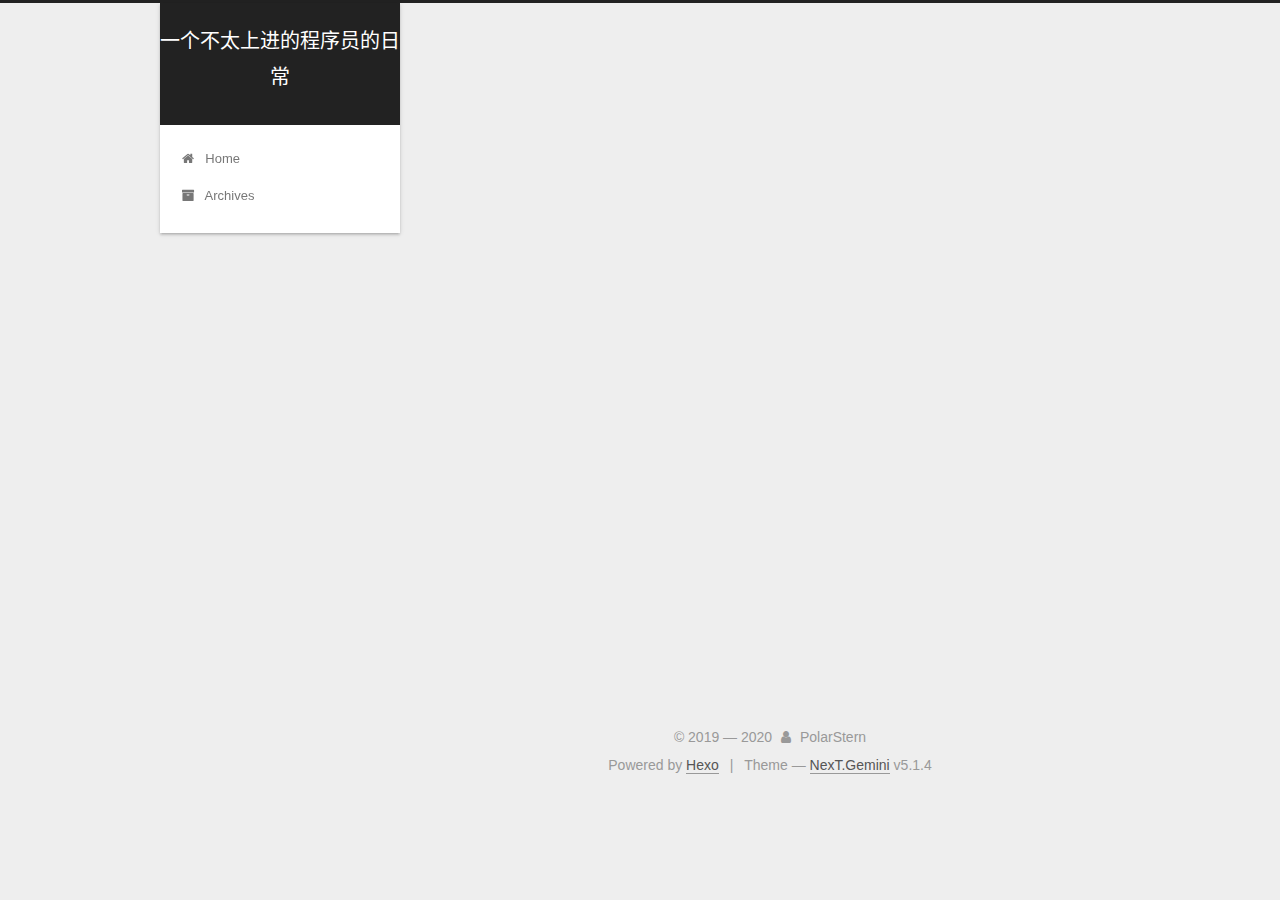
==== commit d0dbfd46: "Site updated: 2020-01-07 11:05:10" ====
--- a/archives/index.html
+++ b/archives/index.html
@@ -5,7 +5,7 @@
   
 
 
-<html class="theme-next gemini use-motion" lang="en">
+<html class="theme-next gemini use-motion" lang="zh-CN">
 <head>
   <meta charset="UTF-8"/>
 <meta http-equiv="X-UA-Compatible" content="IE=edge" />
@@ -56,10 +56,10 @@
   <link rel="apple-touch-icon" sizes="180x180" href="/images/apple-touch-icon-next.png?v=5.1.4">
 
 
-  <link rel="icon" type="image/png" sizes="32x32" href="/images/favicon-32x32-next.png?v=5.1.4">
-
-
-  <link rel="icon" type="image/png" sizes="16x16" href="/images/favicon-16x16-next.png?v=5.1.4">
+  <link rel="icon" type="image/png" sizes="32x32" href="/images/1.png?v=5.1.4">
+
+
+  <link rel="icon" type="image/png" sizes="16x16" href="/images/2.png?v=5.1.4">
 
 
   <link rel="mask-icon" href="/images/logo.svg?v=5.1.4" color="#222">
@@ -80,11 +80,11 @@
 
 
 <meta property="og:type" content="website">
-<meta property="og:title" content="Hexo">
+<meta property="og:title" content="一个不太上进的程序员的日常">
 <meta property="og:url" content="http://yoursite.com/archives/index.html">
-<meta property="og:site_name" content="Hexo">
-<meta property="og:locale" content="en_US">
-<meta property="article:author" content="John Doe">
+<meta property="og:site_name" content="一个不太上进的程序员的日常">
+<meta property="og:locale" content="zh_CN">
+<meta property="article:author" content="PolarStern">
 <meta name="twitter:card" content="summary">
 
 
@@ -121,7 +121,7 @@
 
 
 
-  <title>Archive | Hexo</title>
+  <title>Archive | 一个不太上进的程序员的日常</title>
   
 
 
@@ -133,7 +133,7 @@
 
 <meta name="generator" content="Hexo 4.1.1"></head>
 
-<body itemscope itemtype="http://schema.org/WebPage" lang="en">
+<body itemscope itemtype="http://schema.org/WebPage" lang="zh-CN">
 
   
   
@@ -151,7 +151,7 @@
     <div class="custom-logo-site-title">
       <a href="/"  class="brand" rel="start">
         <span class="logo-line-before"><i></i></span>
-        <span class="site-title">Hexo</span>
+        <span class="site-title">一个不太上进的程序员的日常</span>
         <span class="logo-line-after"><i></i></span>
       </a>
     </div>
@@ -227,8 +227,50 @@
         
           
         
-        Um..! 2 posts in total. Keep on posting.
+        Um..! 3 posts in total. Keep on posting.
       </span>
+
+      
+
+        
+        
+        
+
+        
+          
+          <div class="collection-title">
+            <h1 class="archive-year" id="archive-year-2020">2020</h1>
+          </div>
+        
+        
+
+        
+
+  <article class="post post-type-normal" itemscope itemtype="http://schema.org/Article">
+    <header class="post-header">
+
+      <h2 class="post-title">
+        
+            <a class="post-title-link" href="/2020/01/07/%E5%8D%9A%E5%AE%A2%E6%B5%8B%E8%AF%95/" itemprop="url">
+              
+                <span itemprop="name">博客测试</span>
+              
+            </a>
+        
+      </h2>
+
+      <div class="post-meta">
+        <time class="post-time" itemprop="dateCreated"
+              datetime="2020-01-07T10:36:35+08:00"
+              content="2020-01-07" >
+          01-07
+        </time>
+      </div>
+
+    </header>
+  </article>
+
+
 
       
 
@@ -351,7 +393,11 @@
         <div class="site-overview">
           <div class="site-author motion-element" itemprop="author" itemscope itemtype="http://schema.org/Person">
             
-              <p class="site-author-name" itemprop="name">John Doe</p>
+              <img class="site-author-image" itemprop="image"
+                src="http://i0.hdslb.com/bfs/face/2a0777213b5ee547be9cfc4763bcfdb2a88e8164.jpg"
+                alt="PolarStern" />
+            
+              <p class="site-author-name" itemprop="name">PolarStern</p>
               <p class="site-description motion-element" itemprop="description"></p>
           </div>
 
@@ -362,7 +408,7 @@
               
                 <a href="/archives/%20%7C%7C%20archive">
               
-                  <span class="site-state-item-count">2</span>
+                  <span class="site-state-item-count">3</span>
                   <span class="site-state-item-name">posts</span>
                 </a>
               </div>
@@ -403,11 +449,11 @@
 
     <footer id="footer" class="footer">
       <div class="footer-inner">
-        <div class="copyright">&copy; <span itemprop="copyrightYear">2020</span>
+        <div class="copyright">&copy; 2019 &mdash; <span itemprop="copyrightYear">2020</span>
   <span class="with-love">
     <i class="fa fa-user"></i>
   </span>
-  <span class="author" itemprop="copyrightHolder">John Doe</span>
+  <span class="author" itemprop="copyrightHolder">PolarStern</span>
 
   
 </div>
--- a/css/main.css
+++ b/css/main.css
@@ -1823,7 +1823,7 @@
   width: 4px;
   height: 4px;
   border-radius: 50%;
-  background: #bbff6c;
+  background: #402217;
 }
 .links-of-blogroll {
   font-size: 13px;
